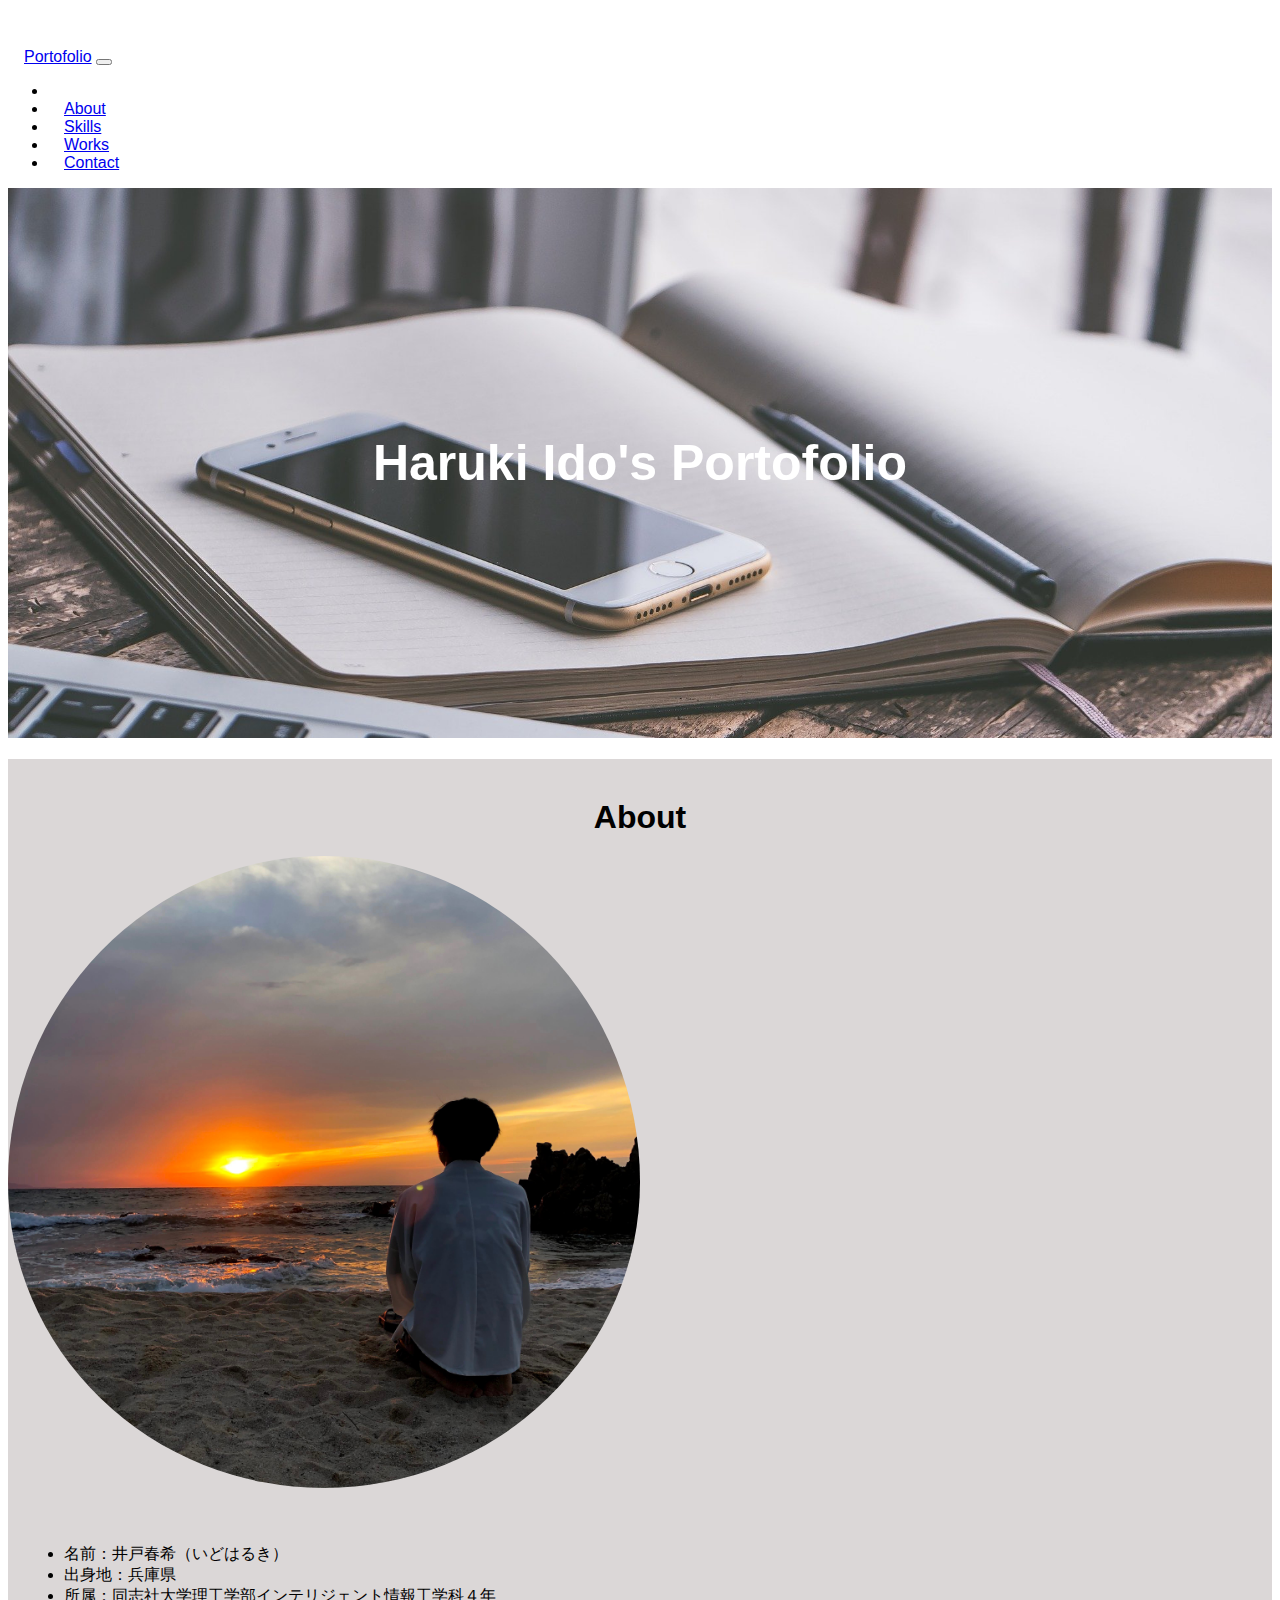
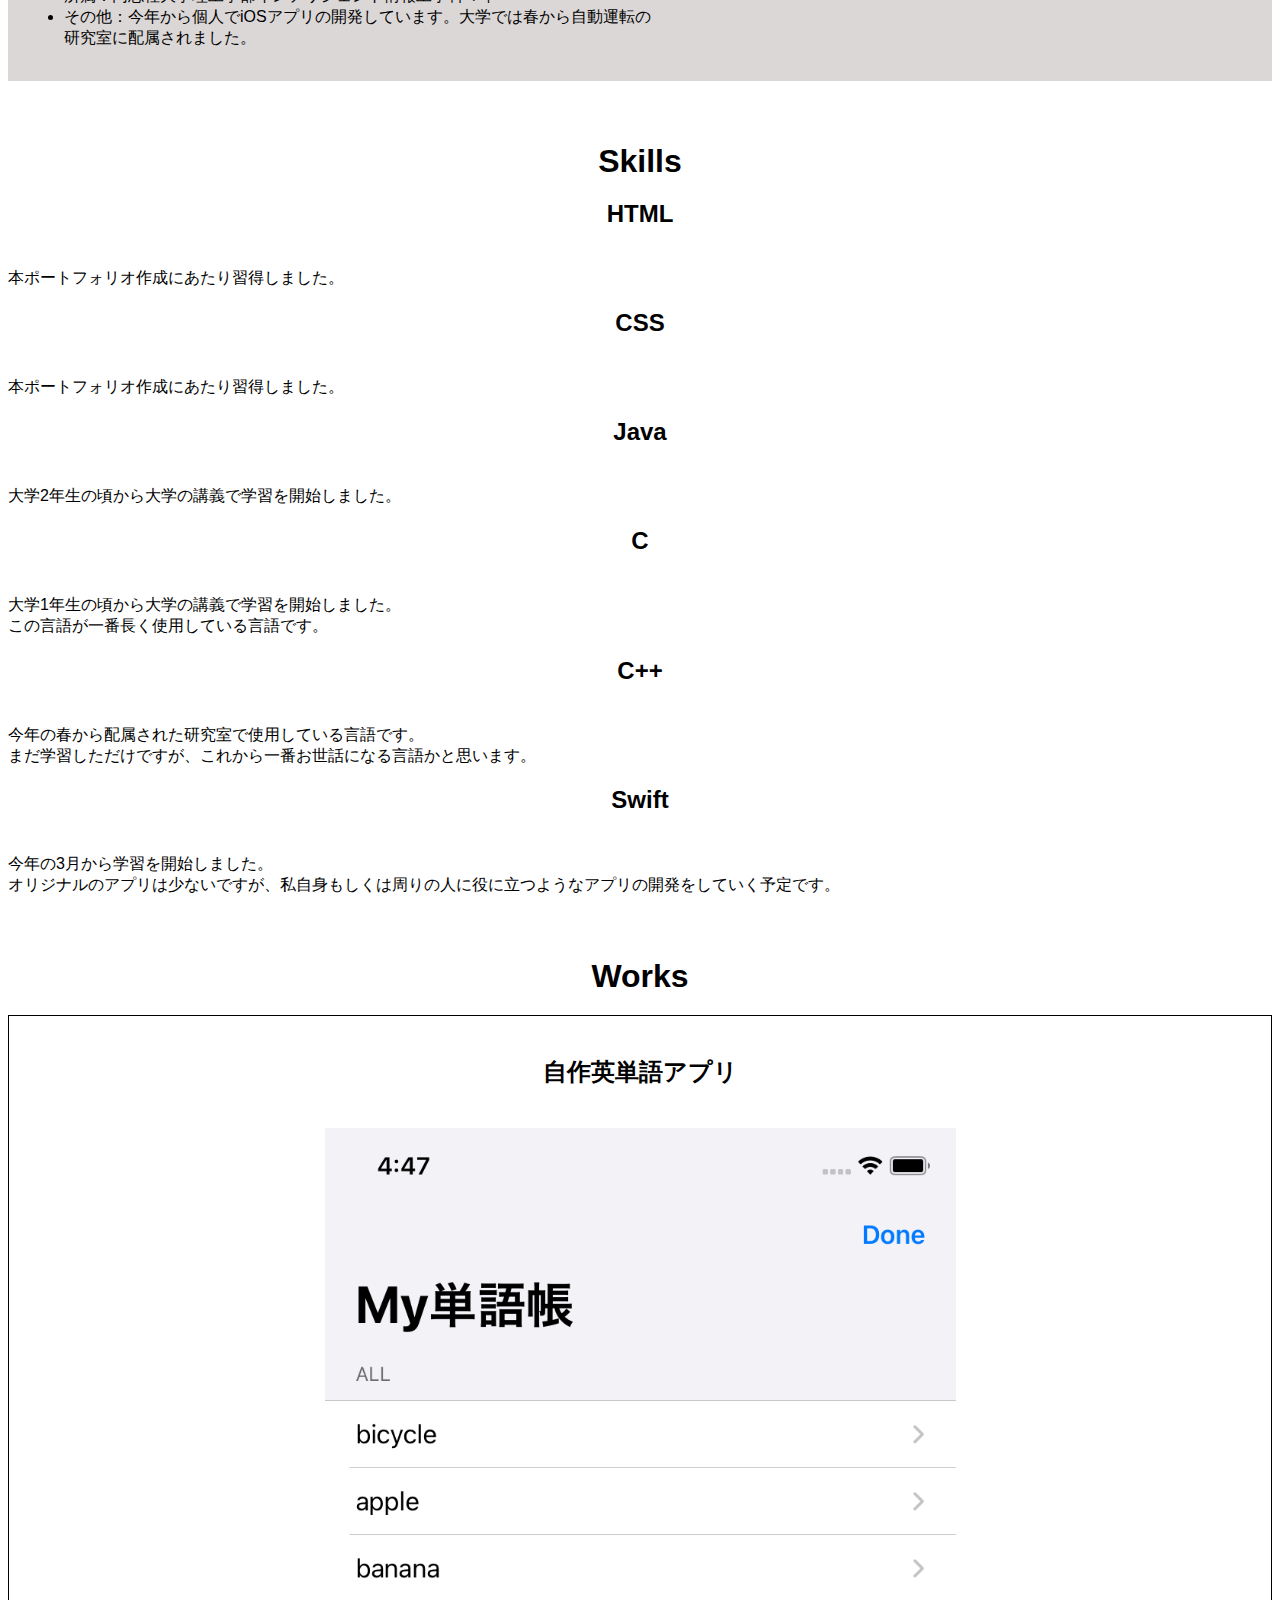
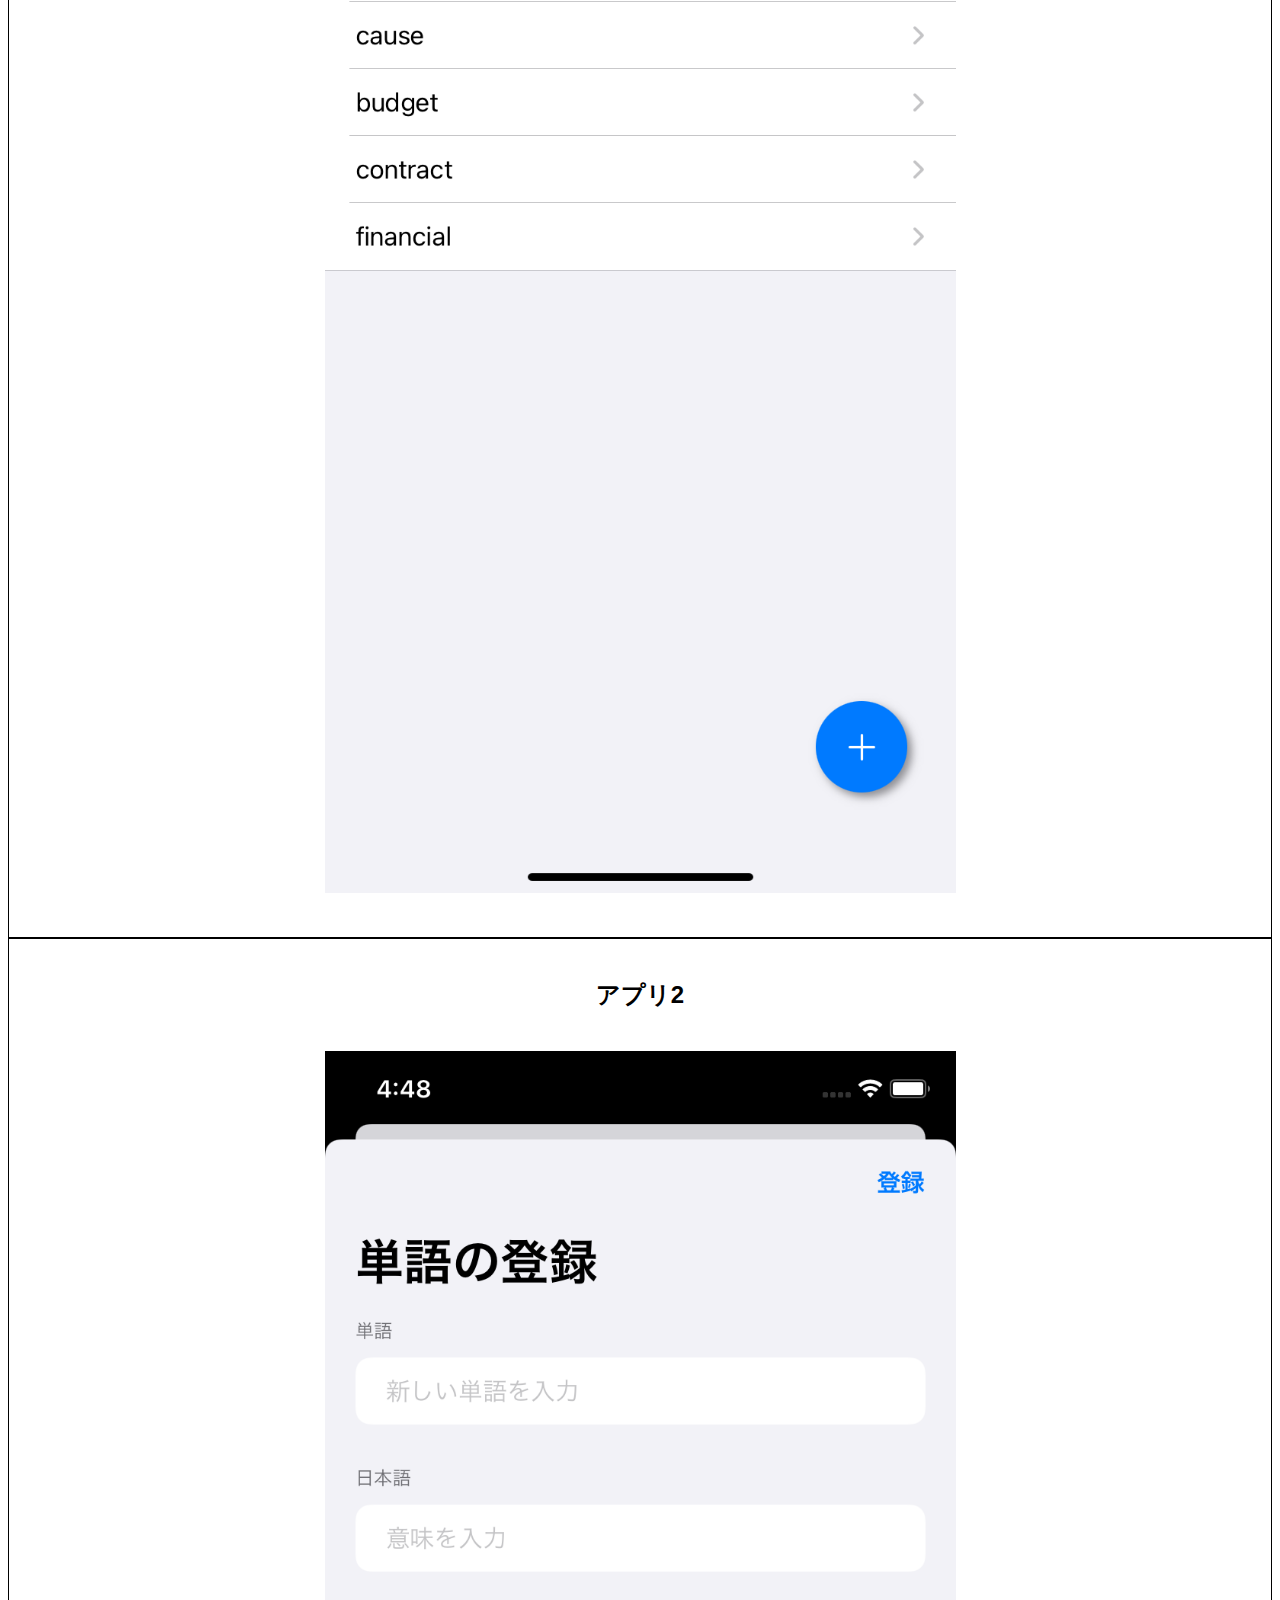
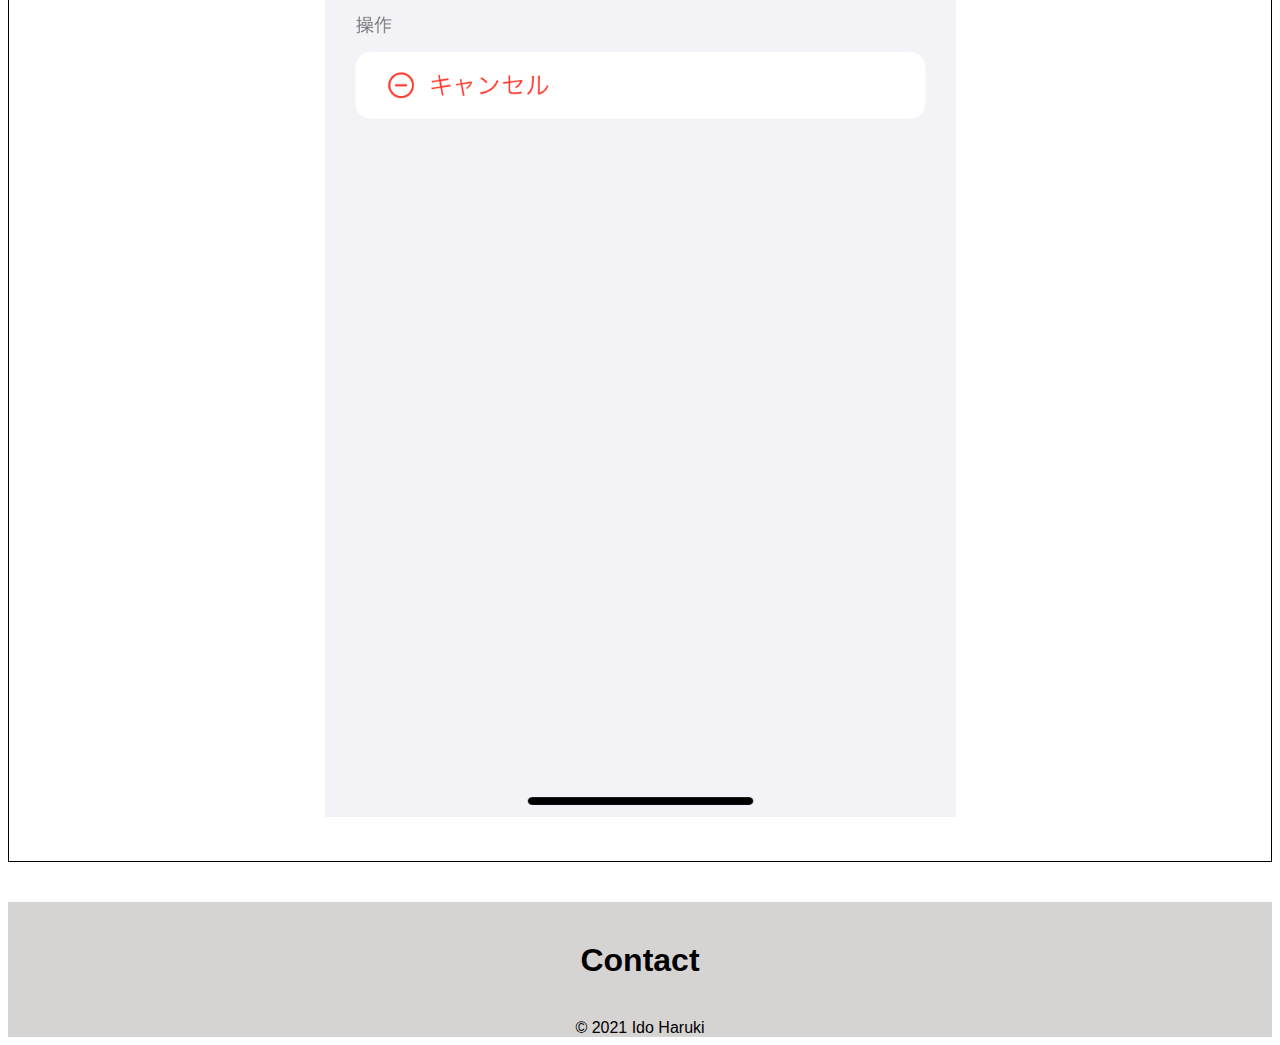
==== index.html @ c0e44749 "aタグの_blackの脆弱性を解消" ====
<!doctype html>
<html lang="ja">
  <head>
    <!-- Required meta tags -->
    <meta charset="utf-8">
    <meta name="viewport" content="width=device-width, initial-scale=1">

    <!-- Bootstrap CSS -->
    <link href="https://cdn.jsdelivr.net/npm/bootstrap@5.0.0-beta1/dist/css/bootstrap.min.css" rel="stylesheet" integrity="sha384-giJF6kkoqNQ00vy+HMDP7azOuL0xtbfIcaT9wjKHr8RbDVddVHyTfAAsrekwKmP1" crossorigin="anonymous">

    <!-- Font Awesome -->
    <link rel="stylesheet" href="https://cdnjs.cloudflare.com/ajax/libs/font-awesome/5.15.3/css/all.min.css" integrity="sha512-iBBXm8fW90+nuLcSKlbmrPcLa0OT92xO1BIsZ+ywDWZCvqsWgccV3gFoRBv0z+8dLJgyAHIhR35VZc2oM/gI1w==" crossorigin="anonymous" />

    <!-- DEVICON -->
    <link rel="stylesheet" href="https://cdn.jsdelivr.net/gh/devicons/devicon@v2.11.0/devicon.min.css">

    <!-- CSS -->
    <link rel="stylesheet" href="css/style.css">

    <title>Haruki Ido'portofolio</title>
  </head>
  <body>
    <header>
      <div class="header">
        <nav class="navbar navbar-expand-md navbar-dark bg-dark fixed-top">
          <div class="container-fluid">
            <a href="#" class="navbar-brand">Portofolio</a>
            <button class="navbar-toggler" type="button" data-bs-toggle="collapse" aria-controls="navbarNav" aria-expanded="false" aria-label="Toggle navigation" data-bs-target="#menu">
              <span class="navbar-toggler-icon" ></span>
            </button>
            <div id="menu" class="collapse navbar-collapse">
              <ul class="nav navbar-nav ms-auto">
                <li><a href="https://github.com/HarukiIdo" target="_blank" rel="noopener noreferrer" class="nav-link"><i class="fab fa-github"></i></a></li>
                <li class="nav-item"><a href="#about" class="nav-link">About</a></li>
                <li class="nav-item"><a href="#skills" class="nav-link">Skills</a></li>
                <li class="nav-item"><a href="#works" class="nav-link">Works</a></li>
                <li class="nav-item"><a href="#contact" class="nav-link">Contact</a></li>
              </ul>
            </div>
          </div>
        </nav>
      </div>

      <div class="layer img_header">
        <img src="" alt="">
        <h1>Haruki Ido's Portofolio</h1>
      </div>
    </header>

    <main>

      <!--About-->
      <section id="about">
        <h1 class="title">About</h1>
        <div class="container">
          <div class="about_area">
            <div class="about_area-img">
              <img src="img/profile.jpg" alt="">
            </div>
            <div class="about_area-description">
              <div class="about_area-description-text">
                <ul>
                  <li>名前：井戸春希（いどはるき）</li>
                  <li>出身地：兵庫県</li>
                  <li>所属：同志社大学理工学部インテリジェント情報工学科４年</li>
                  <li>その他：今年から個人でiOSアプリの開発しています。大学では春から自動運転の研究室に配属されました。</li>
              </div>
            </div>
          </div>
        </div>
      </section>

        <!--Skills-->
        <section id="skills">
          <div class="container">
            <h1 class="title">Skills</h1>
            <div class="row">
              <div class="col-md-4 col-xs-12">
                <h2>HTML</h2>
                <div class="skill-icon">
                  <i class="devicon-html5-plain"></i>
                </div>
                <p class="skill-text">
                  本ポートフォリオ作成にあたり習得しました。
                </p>
              </div>
              <div class="col-md-4 col-xs-12">
                <h2>CSS</h2>
                <div class="skill-icon">
                  <i class="devicon-css3-plain"></i>
                </div>
                <p class="skill-text">
                  本ポートフォリオ作成にあたり習得しました。
                </p>
              </div>
              <div class="col-md-4 col-xs-12">
                <h2>Java</h2>
                <div class="skill-icon">
                  <i class="devicon-java-plain"></i>
                </div>
                <p class="skill-text">
                  大学2年生の頃から大学の講義で学習を開始しました。
                </p>
              </div>
              <div class="col-md-4 col-xs-12">
                <h2>C</h2>
                <div class="skill-icon">
                  <i class="devicon-c-plain"></i>
                </div>
                <p class="skill-text">
                  大学1年生の頃から大学の講義で学習を開始しました。<br>
                  この言語が一番長く使用している言語です。
                </p>
              </div>
              <div class="col-md-4 col-xs-12">
                <h2>C++</h2>
                <div class="skill-icon">
                  <i class="devicon-cplusplus-plain"></i>
                </div>
                <p class="skill-text">
                  今年の春から配属された研究室で使用している言語です。<br>
                  まだ学習しただけですが、これから一番お世話になる言語かと思います。
                </p>
              </div>
              <div class="col-md-4 col-xs-12">
                <h2>Swift</h2>
                <div class="skill-icon">
                  <i class="devicon-swift-plain"></i>
                </div>
                <p class="skill-text">
                  今年の3月から学習を開始しました。<br>
                  オリジナルのアプリは少ないですが、私自身もしくは周りの人に役に立つようなアプリの開発をしていく予定です。
                </p>
              </div>
            </div>
          </div>
          </section>

        <!--Works-->
        <section id="works">
          <h1 class="title">Works</h1>
          <div class="container">
            <div class="row">
              <div class="col-md-6 col-sx-12">
                <div class="work-area">
                  <h2>自作英単語アプリ</h2>
                  <div class="img_work">
                    <a href="work1.html"><img src="img/englishapp/toppage.png" alt=""></a>
                  </div>
                </div>
              </div>
              <div class="col-md-6 col-sx-12">
                <div class="work-area">
                  <h2>アプリ2</h2>
                  <div class="img_work">
                    <a href="work2.html"><img src="img/englishapp/addview.png" alt=""></a>
                  </div>            
                </div>
              </div>
            </div>
          </div>
        </section>

        <!--Contact-->
        <section id="contact">
          <h1 class="title">Contact</h1>
          <div class="contact-icon">
            <a href="https://twitter.com/haruriku17" target="_blank" rel="noopener noreferrer"><i class="fab fa-twitter"></i></a>
            <a href="https://github.com/HarukiIdo" target="_blank" rel="noopener noreferrer"><i class="fab fa-github"></i></a>
            <a href="mailto:rikuchan258@gmail.com"><i class="far fa-envelope"></i></a>
          </div>
        </section>
    </main>
    <footer>
      &copy; 2021 Ido Haruki 
    </footer>

    <!-- Option 1: Bootstrap Bundle with Popper -->
    <script src="https://cdn.jsdelivr.net/npm/bootstrap@5.0.0-beta1/dist/js/bootstrap.bundle.min.js" integrity="sha384-ygbV9kiqUc6oa4msXn9868pTtWMgiQaeYH7/t7LECLbyPA2x65Kgf80OJFdroafW" crossorigin="anonymous"></script>
  </body>
</html>
---- css/style.css ----
/*共通*/
body{
  font-family: 'Lato', sans-serif;
  padding-top: 40px;
}

.title{
  text-align: center;
  flex-wrap: wrap;
  margin-bottom: 20px;
  padding-top: 40px;
}

/*header*/
header  a{
  margin-left: 16px;
  text-align: center;
}
.layer{
  display: flex;
  justify-content: center;
  align-items: center;
  margin: 0 auto;
}
.img_header{
  background: url(../img/header.jpg);
  background-size: cover;
  max-width: 100%;
  height: 550px;
}
.img_header h1{
  margin: auto 0;
  text-align: center;
  color: white;
  font-size: 50px;
}

/*main*/
/*about*/
#about{
  background: rgb(219, 215, 215);
}
.about_area{
  display: flex;
  flex-wrap: wrap;
  align-items: center;
}
.about_area-img{
  width: 50%;
}
.about_area-img > img{
  max-width: 100%;
  border-radius: 50%;
  padding-bottom: 20px;
}
.about_area-description{
  width: 50%;
  padding: 16px;
}

@media screen and (max-width: 768px) {

  ul{
    width: 100%;
  }
  
  .about_area-img{
    width: 100%;
  }
  
  .about_area-description{
    width: 100%;
    text-align: center;
  }
}

/*skills*/
#skills h2{
  text-align: center;
  margin-bottom: 40px;
}
.skill-icon{
  text-align: center;
  font-size: 50px;
  margin-bottom: 40px;
  color: #535252;
}

/*works*/
#works h2{
  text-align: center;
  padding: 20px 0;
}

.work-area{
  border: solid 1px black;
}

.img_work{
  text-align: center;
}

.img_work img{
  width: 50%;
  padding-bottom: 40px;
}

/*contact*/
#contact{
  background: #d6d3d3;
  margin-top: 40px;
}
.contact-icon{
  text-align: center;
  font-size: 40px;
  padding-bottom: 20px;
}

/*footer*/
footer{
  text-align: center;
  background: #d6d3d3;
}
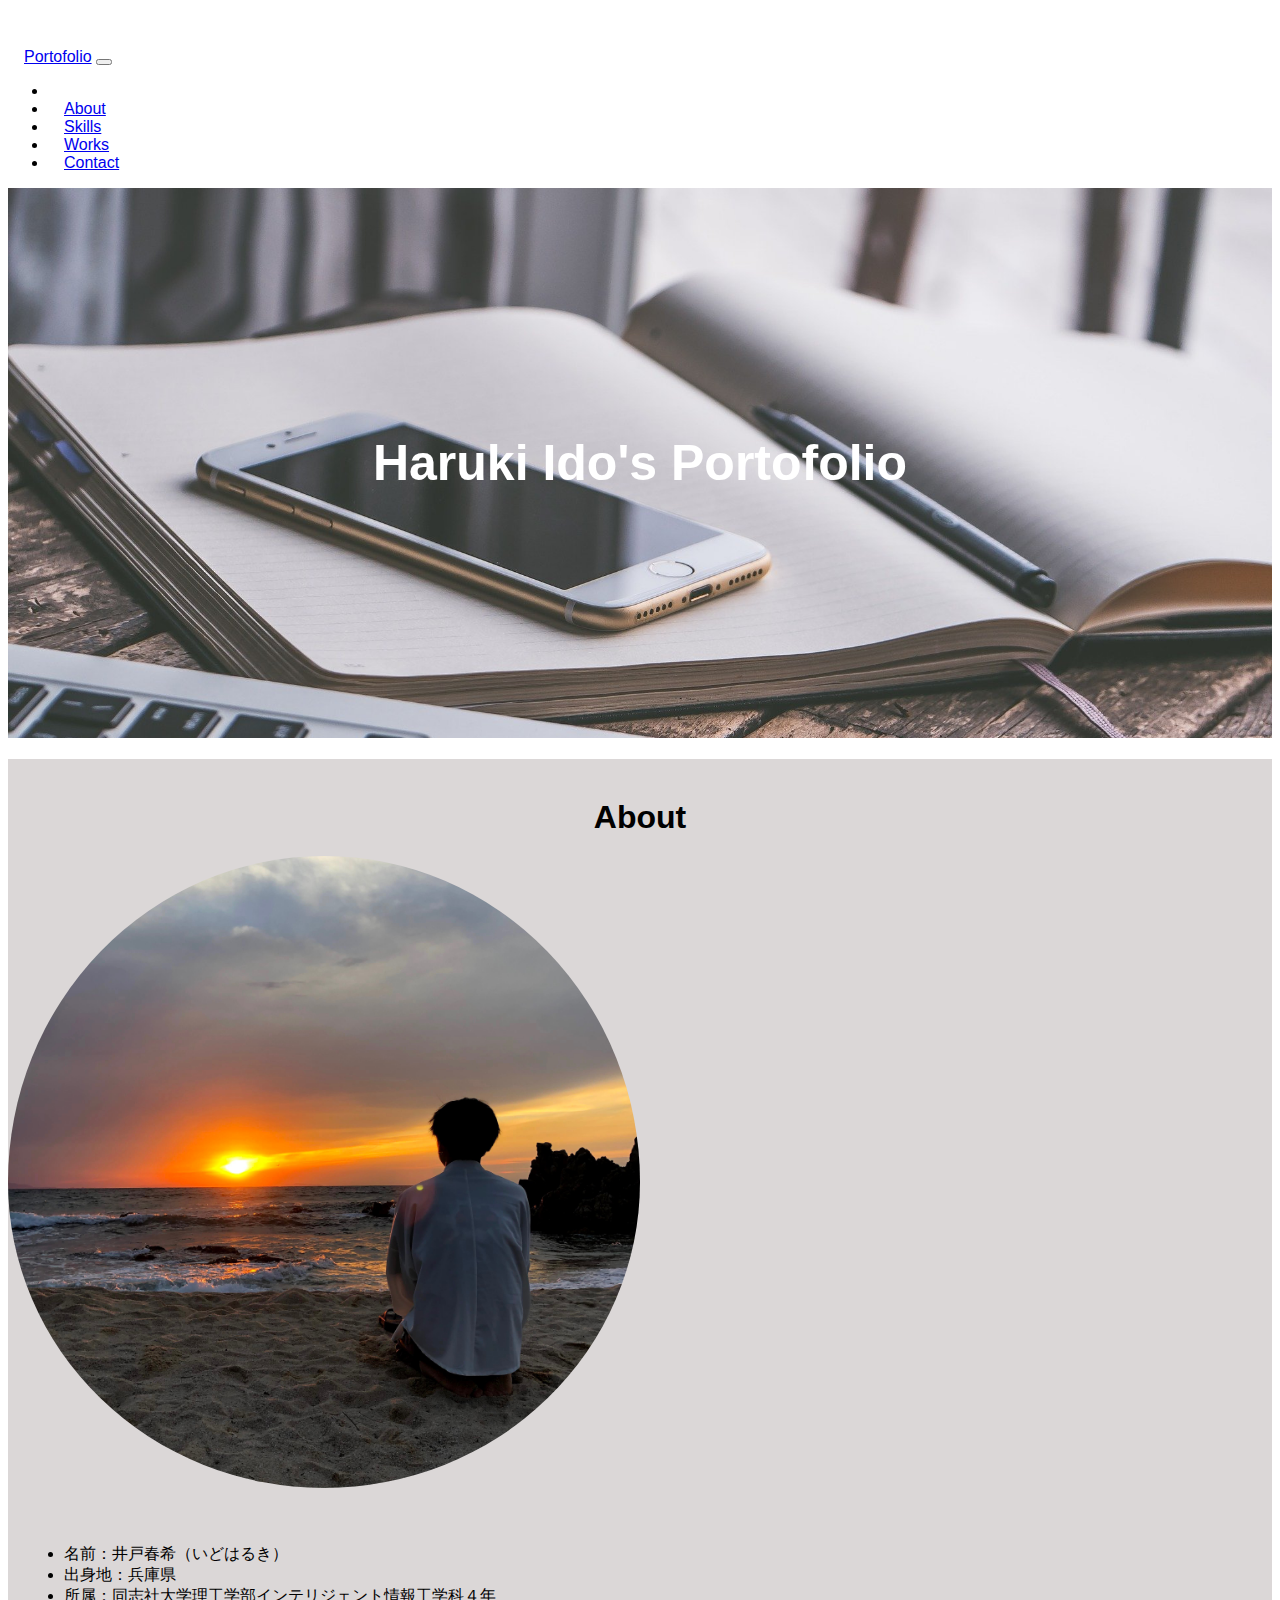
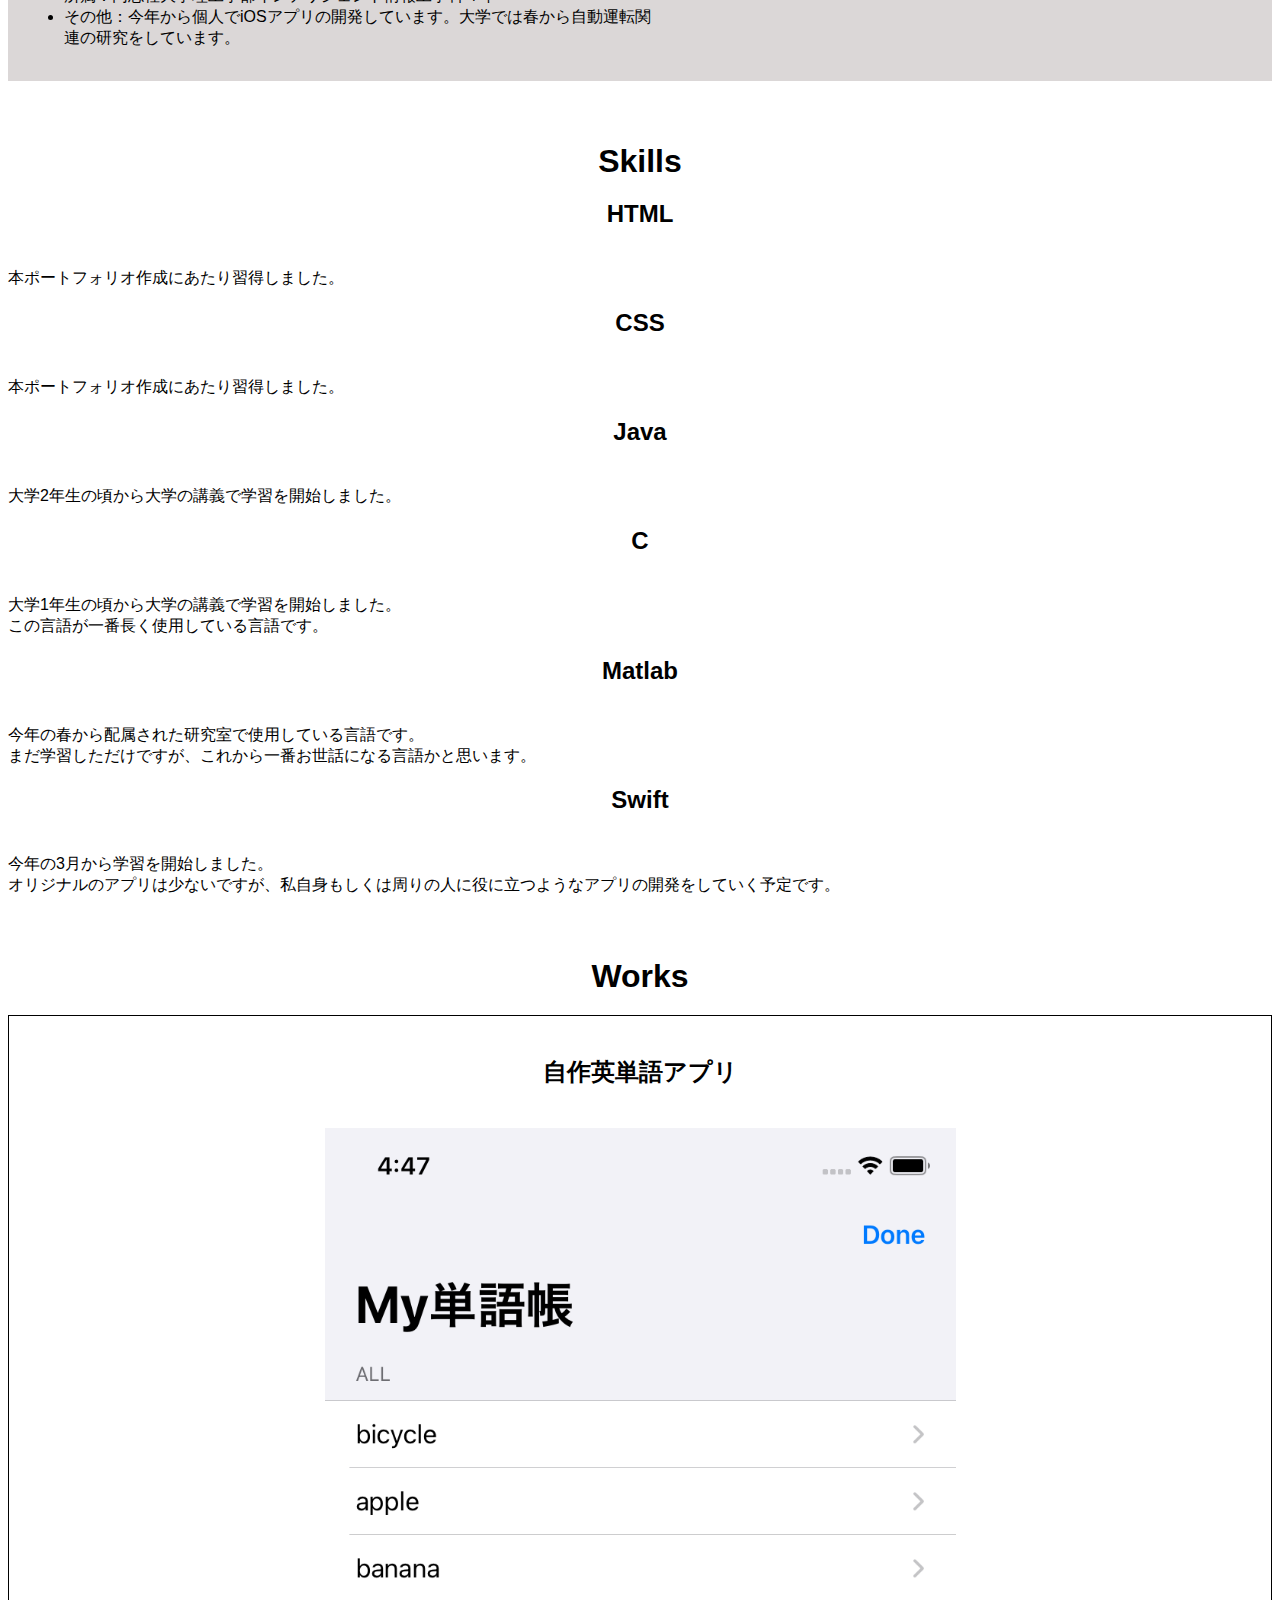
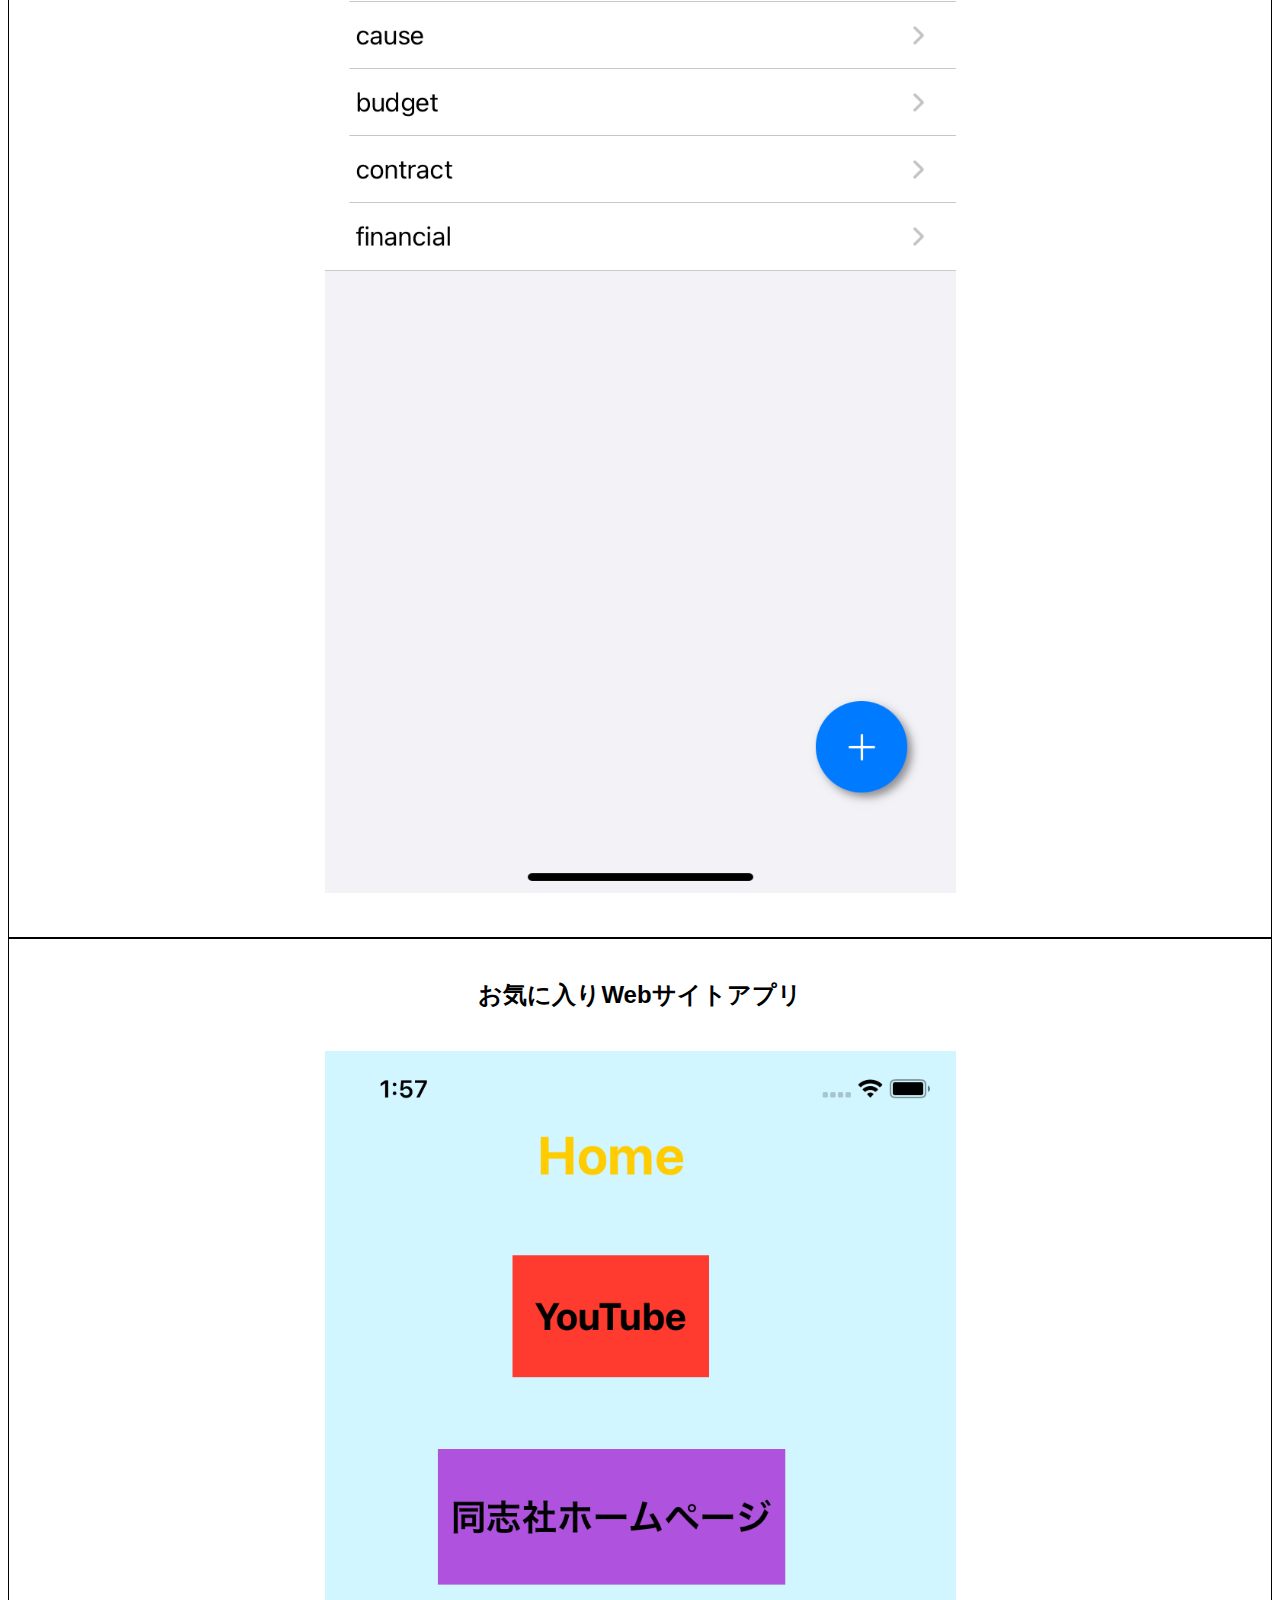
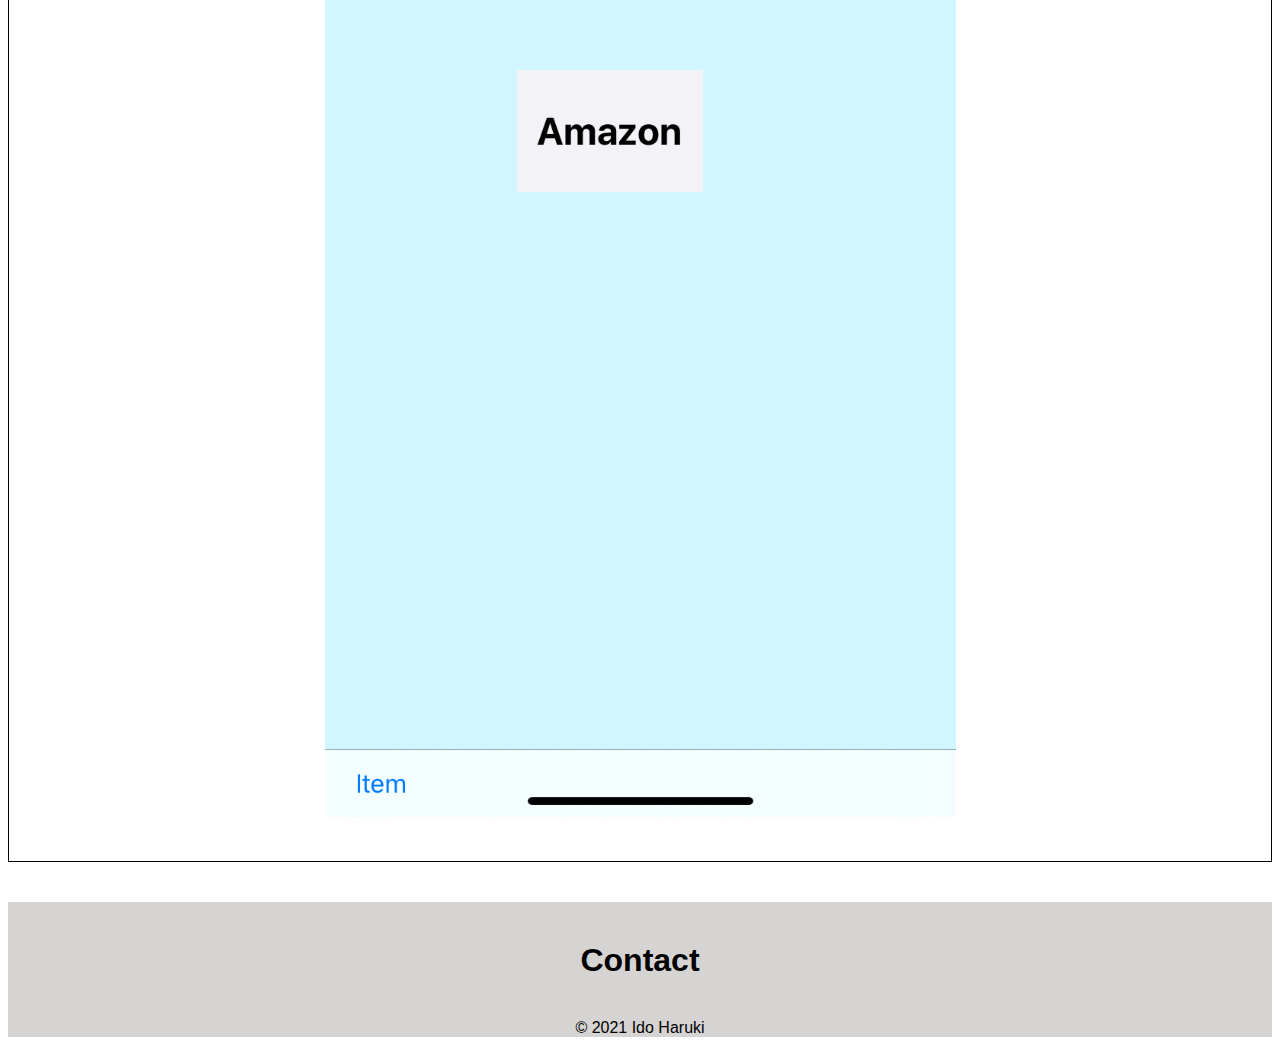
==== commit d564178b: "2つ目のポートフォリオの紹介" ====
--- a/index.html
+++ b/index.html
@@ -63,7 +63,7 @@
                   <li>名前：井戸春希（いどはるき）</li>
                   <li>出身地：兵庫県</li>
                   <li>所属：同志社大学理工学部インテリジェント情報工学科４年</li>
-                  <li>その他：今年から個人でiOSアプリの開発しています。大学では春から自動運転の研究室に配属されました。</li>
+                  <li>その他：今年から個人でiOSアプリの開発しています。大学では春から自動運転関連の研究をしています。</li>
               </div>
             </div>
           </div>
@@ -113,9 +113,9 @@
                 </p>
               </div>
               <div class="col-md-4 col-xs-12">
-                <h2>C++</h2>
+                <h2>Matlab</h2>
                 <div class="skill-icon">
-                  <i class="devicon-cplusplus-plain"></i>
+                  <i class="devicon-matlab-plain"></i>
                 </div>
                 <p class="skill-text">
                   今年の春から配属された研究室で使用している言語です。<br>
@@ -151,9 +151,9 @@
               </div>
               <div class="col-md-6 col-sx-12">
                 <div class="work-area">
-                  <h2>アプリ2</h2>
+                  <h2>お気に入りWebサイトアプリ</h2>
                   <div class="img_work">
-                    <a href="work2.html"><img src="img/englishapp/addview.png" alt=""></a>
+                    <a href="work2.html"><img src="img/webapp/home.png" alt=""></a>
                   </div>            
                 </div>
               </div>
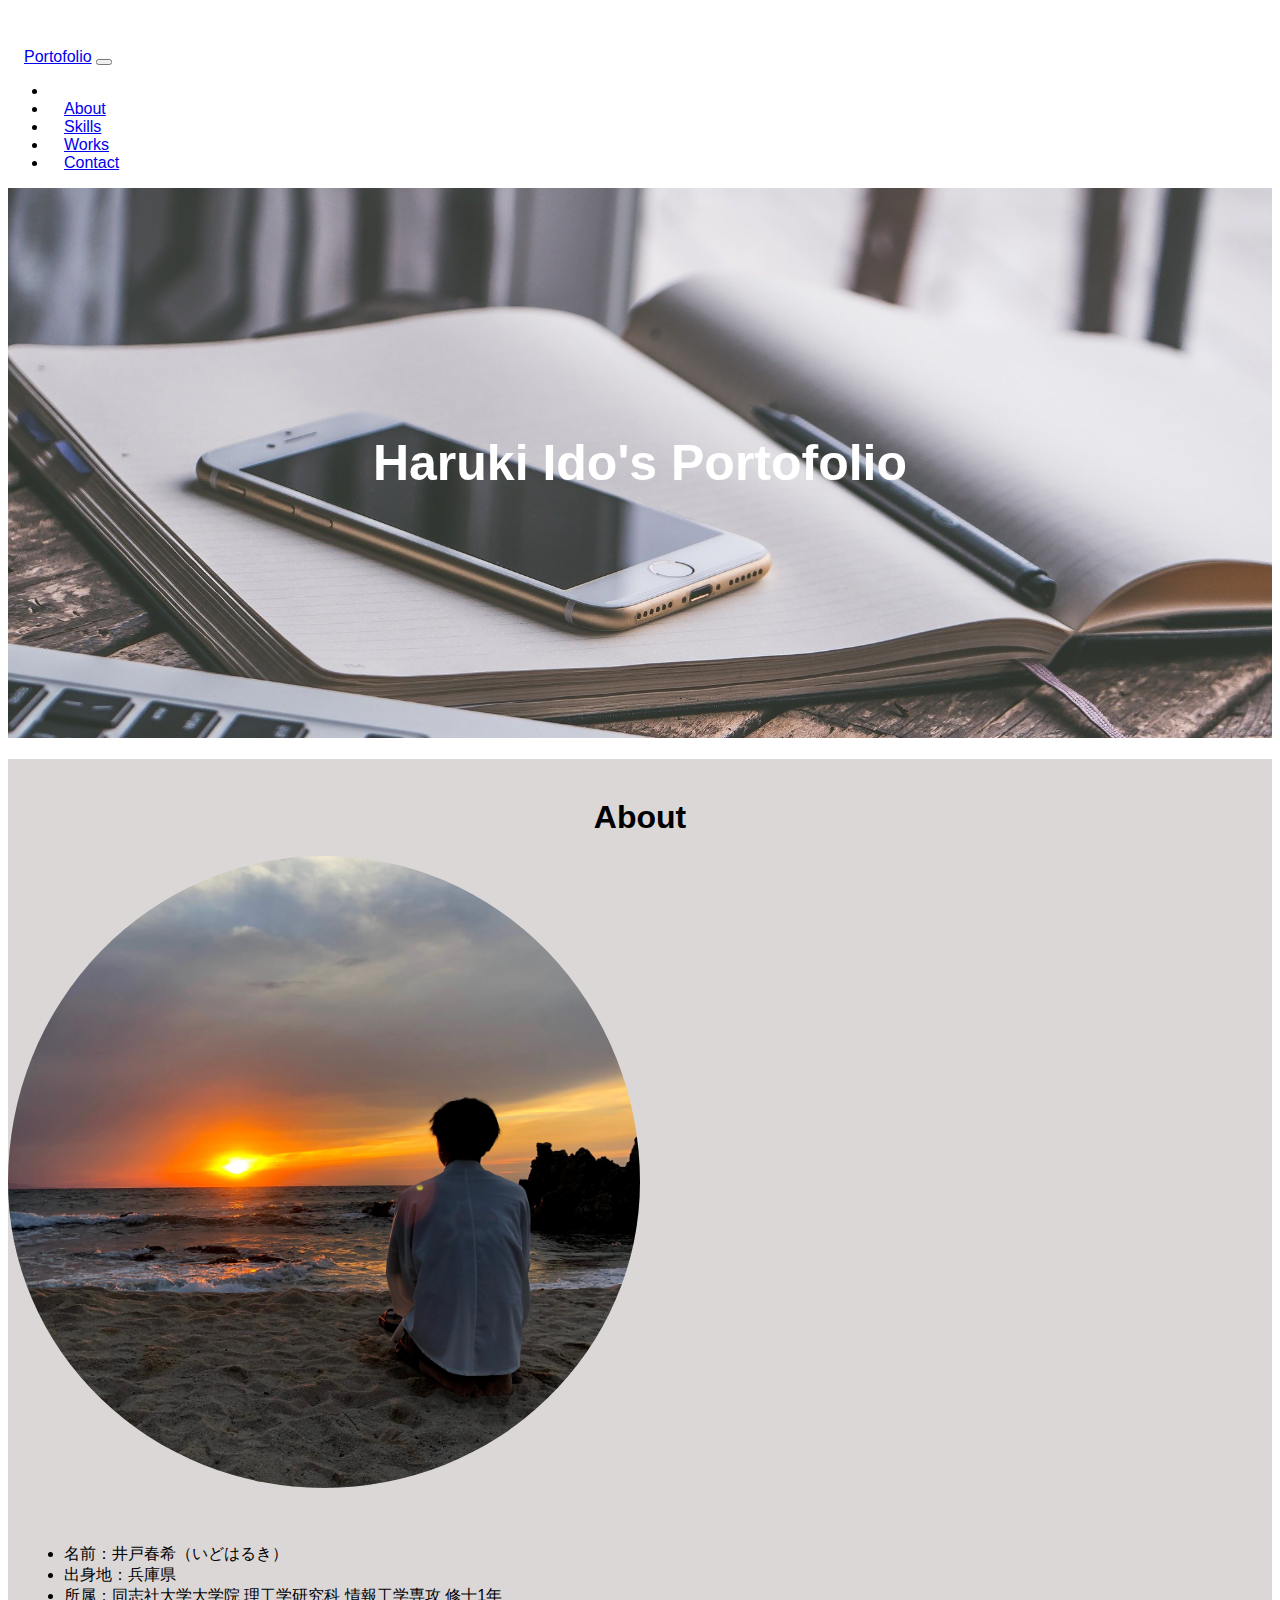
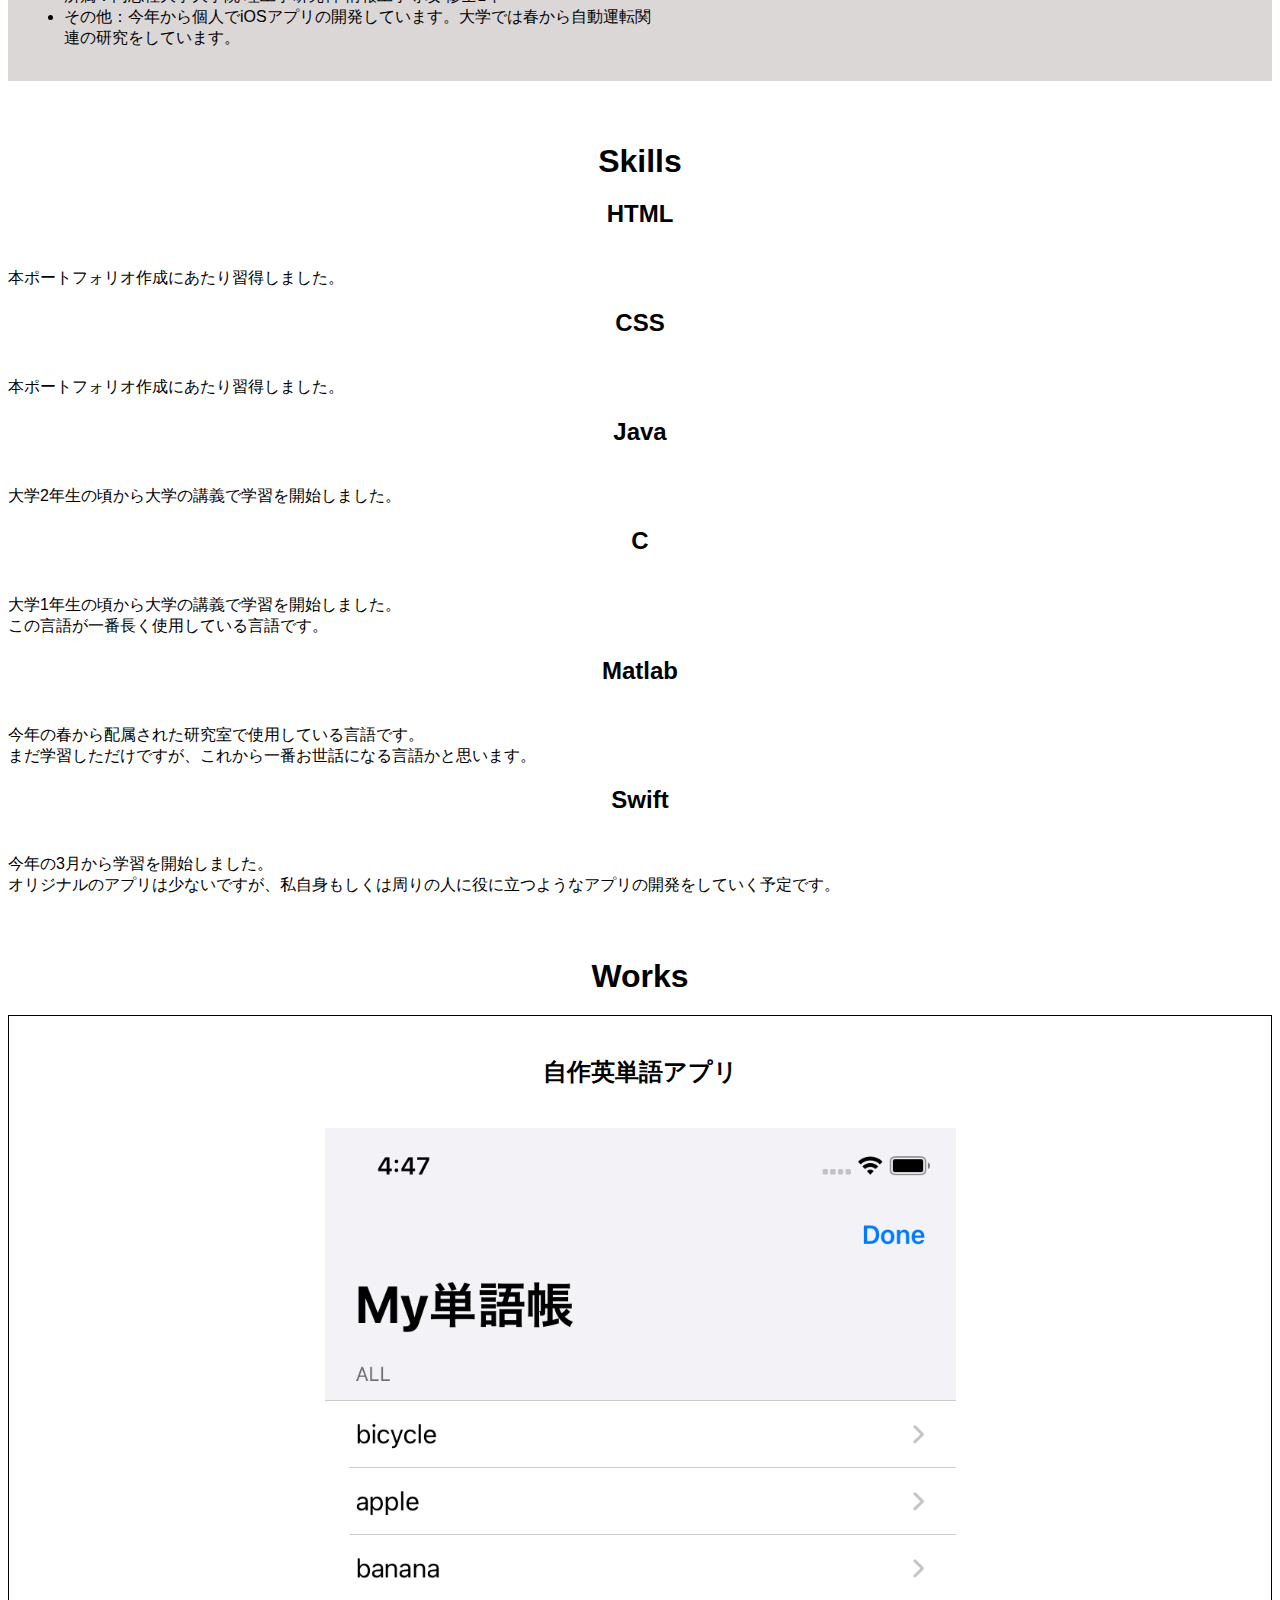
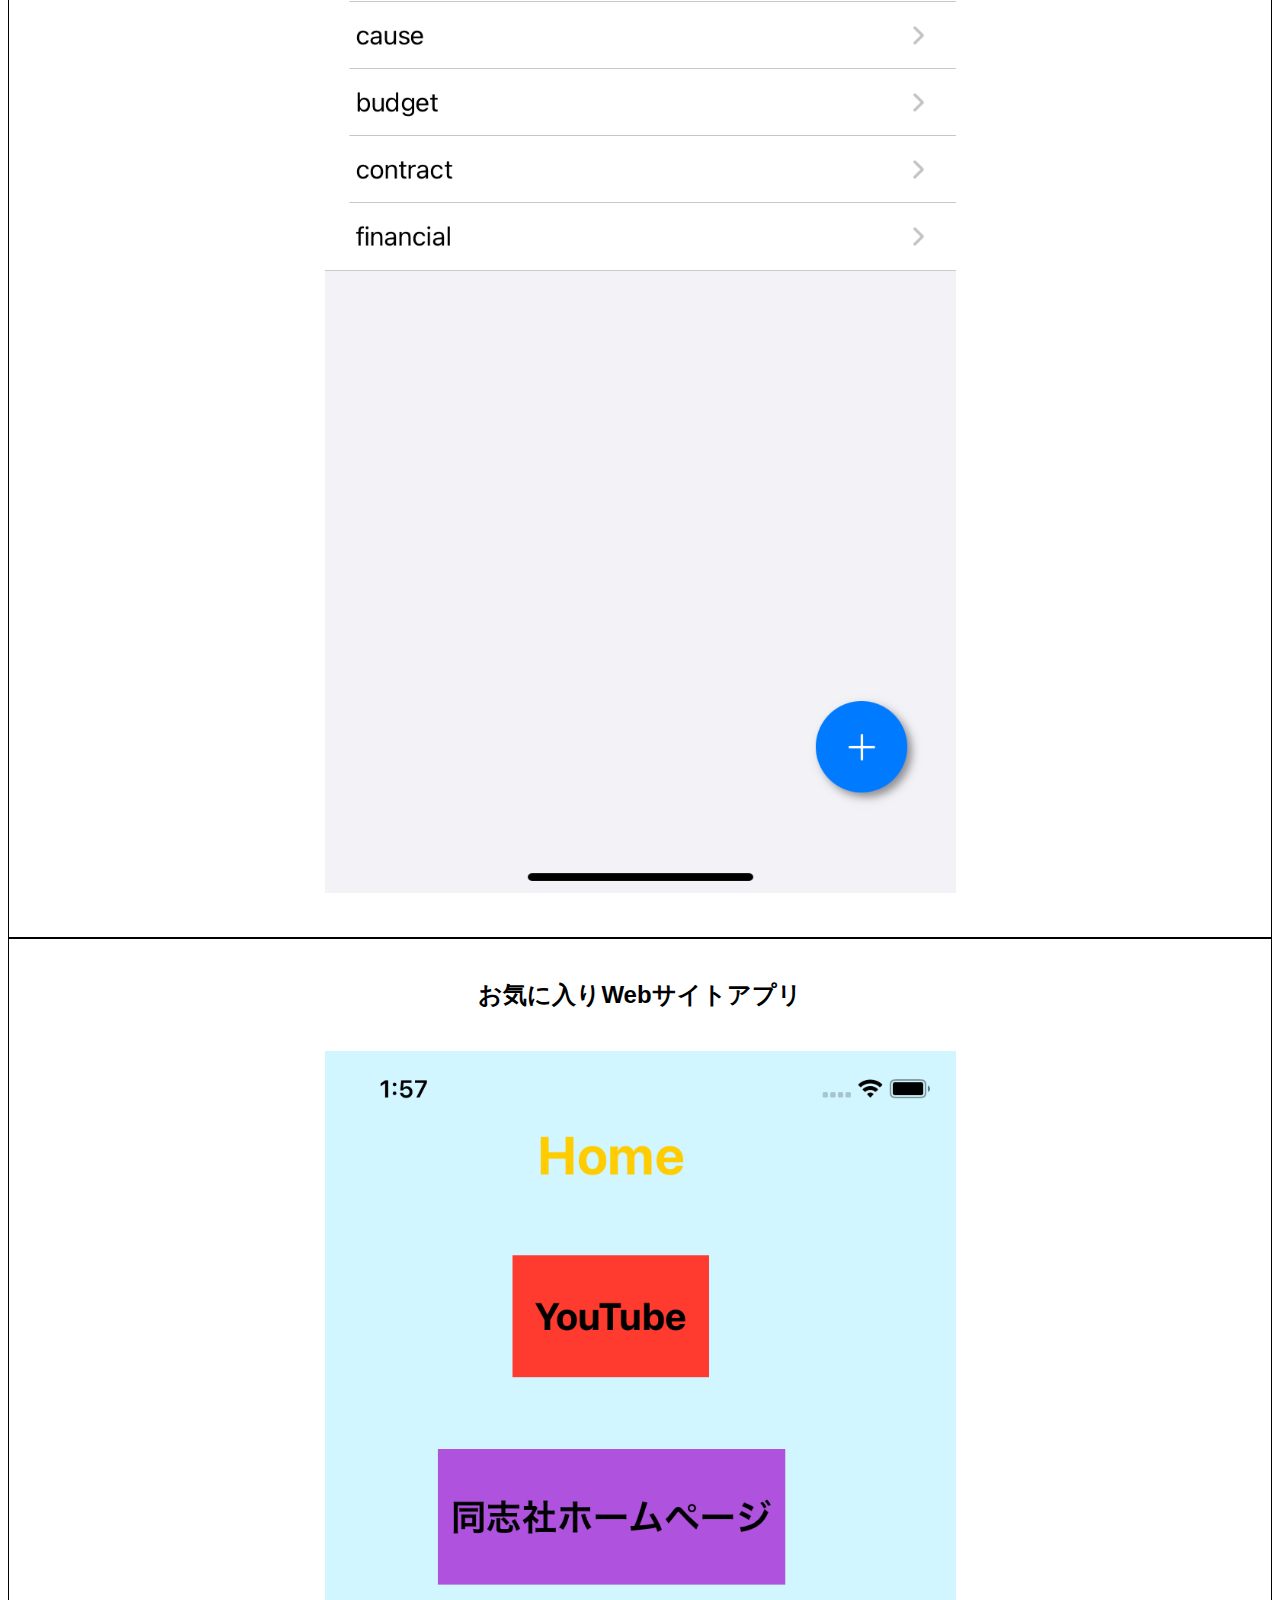
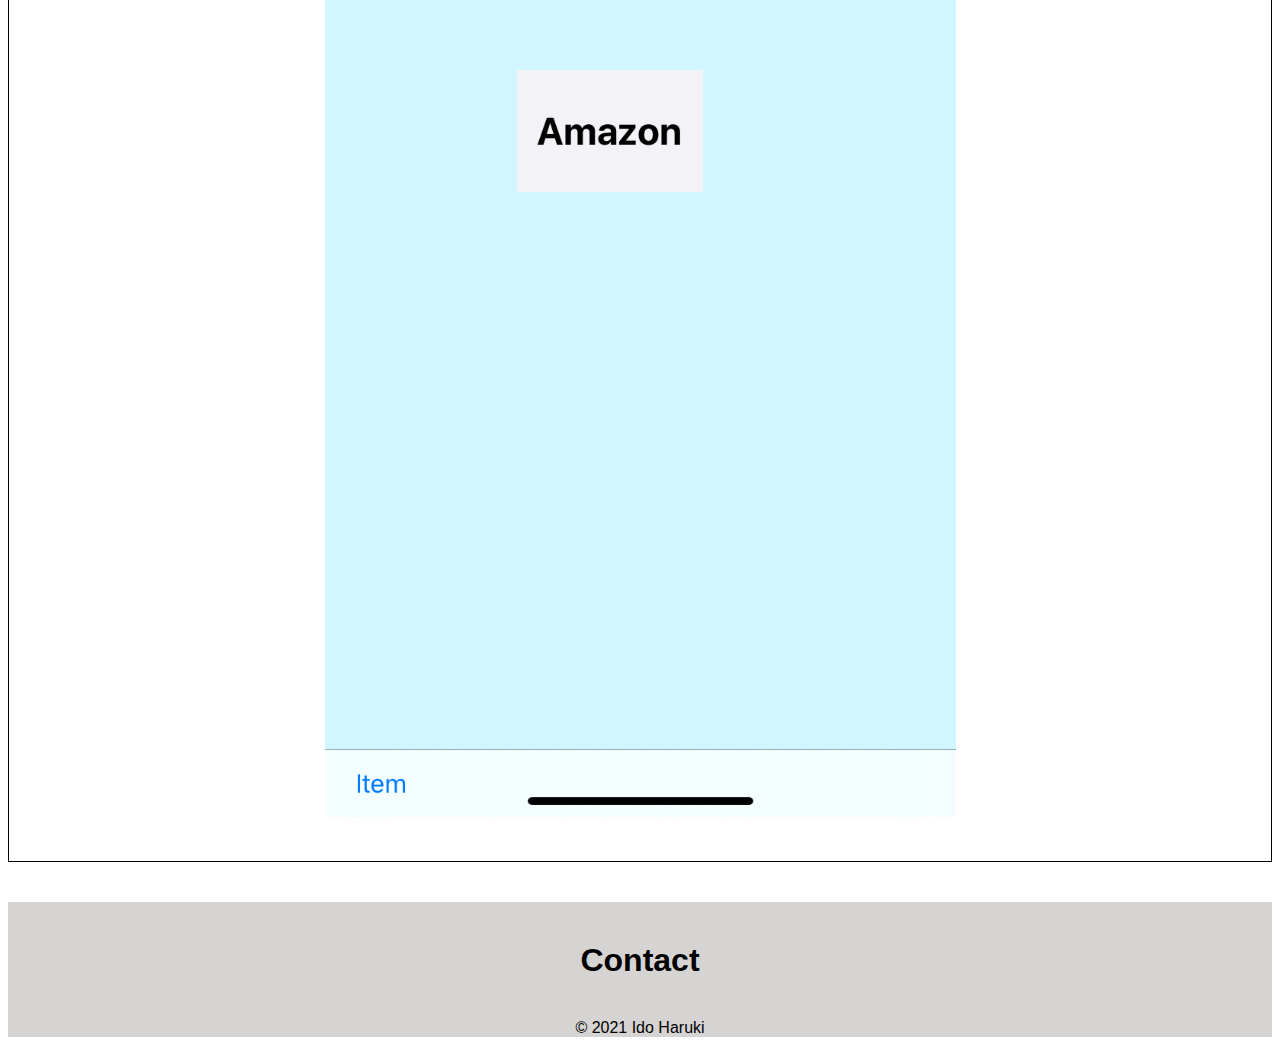
==== commit e30374ae: "upate profile" ====
--- a/index.html
+++ b/index.html
@@ -62,7 +62,7 @@
                 <ul>
                   <li>名前：井戸春希（いどはるき）</li>
                   <li>出身地：兵庫県</li>
-                  <li>所属：同志社大学理工学部インテリジェント情報工学科４年</li>
+                  <li>所属：同志社大学大学院 理工学研究科 情報工学専攻 修士1年</li>
                   <li>その他：今年から個人でiOSアプリの開発しています。大学では春から自動運転関連の研究をしています。</li>
               </div>
             </div>
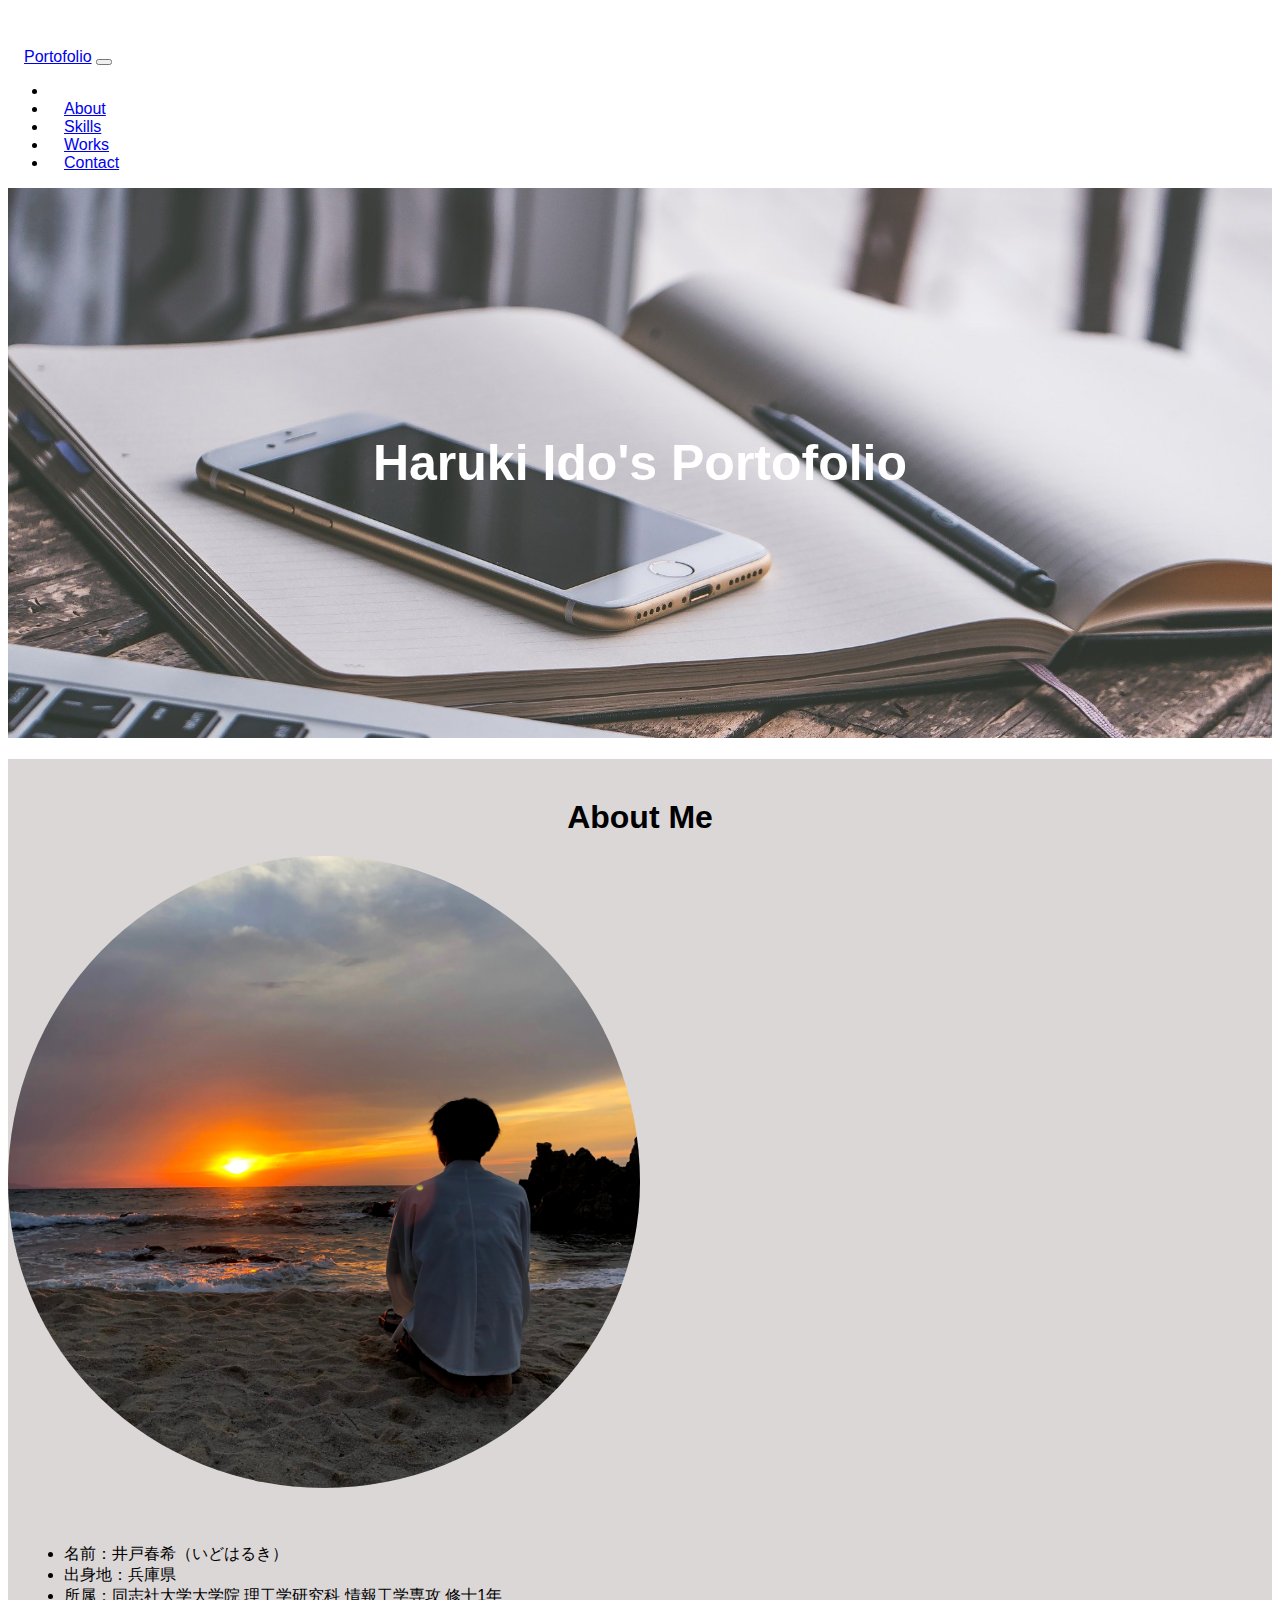
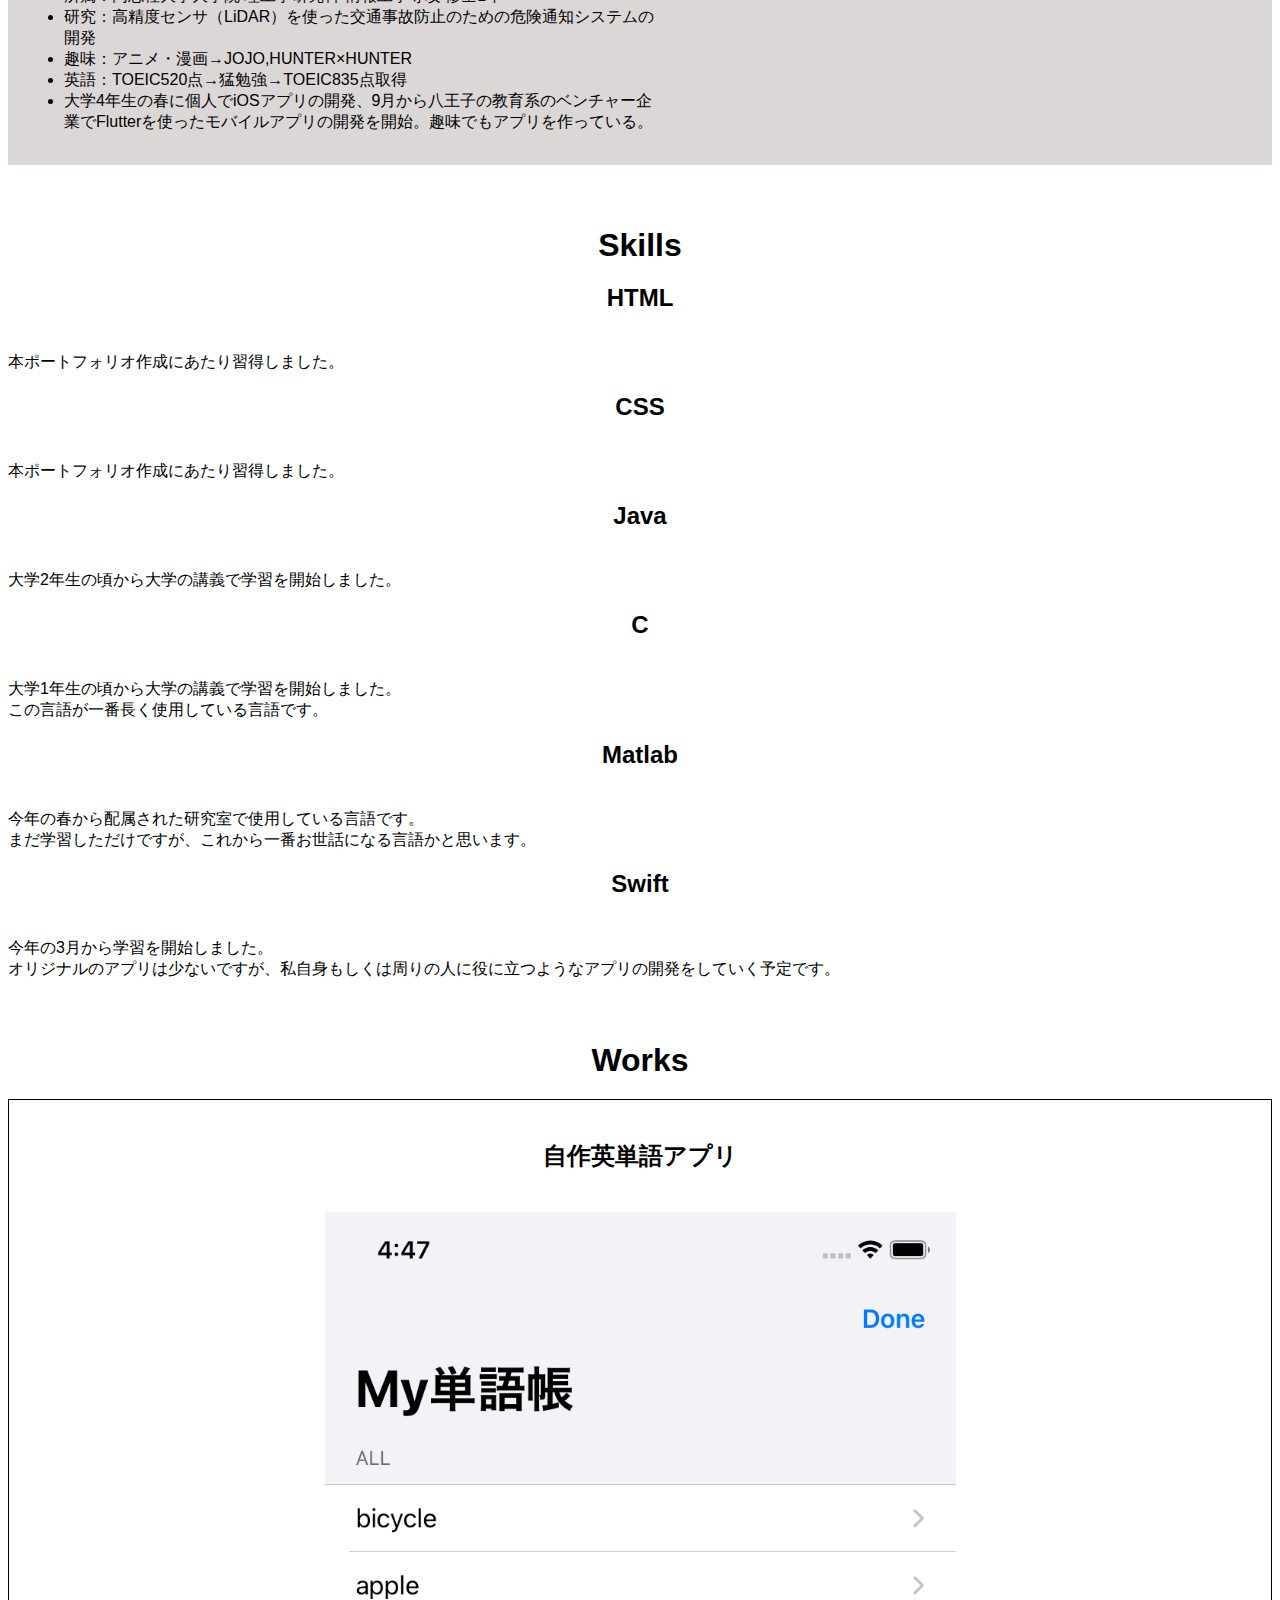
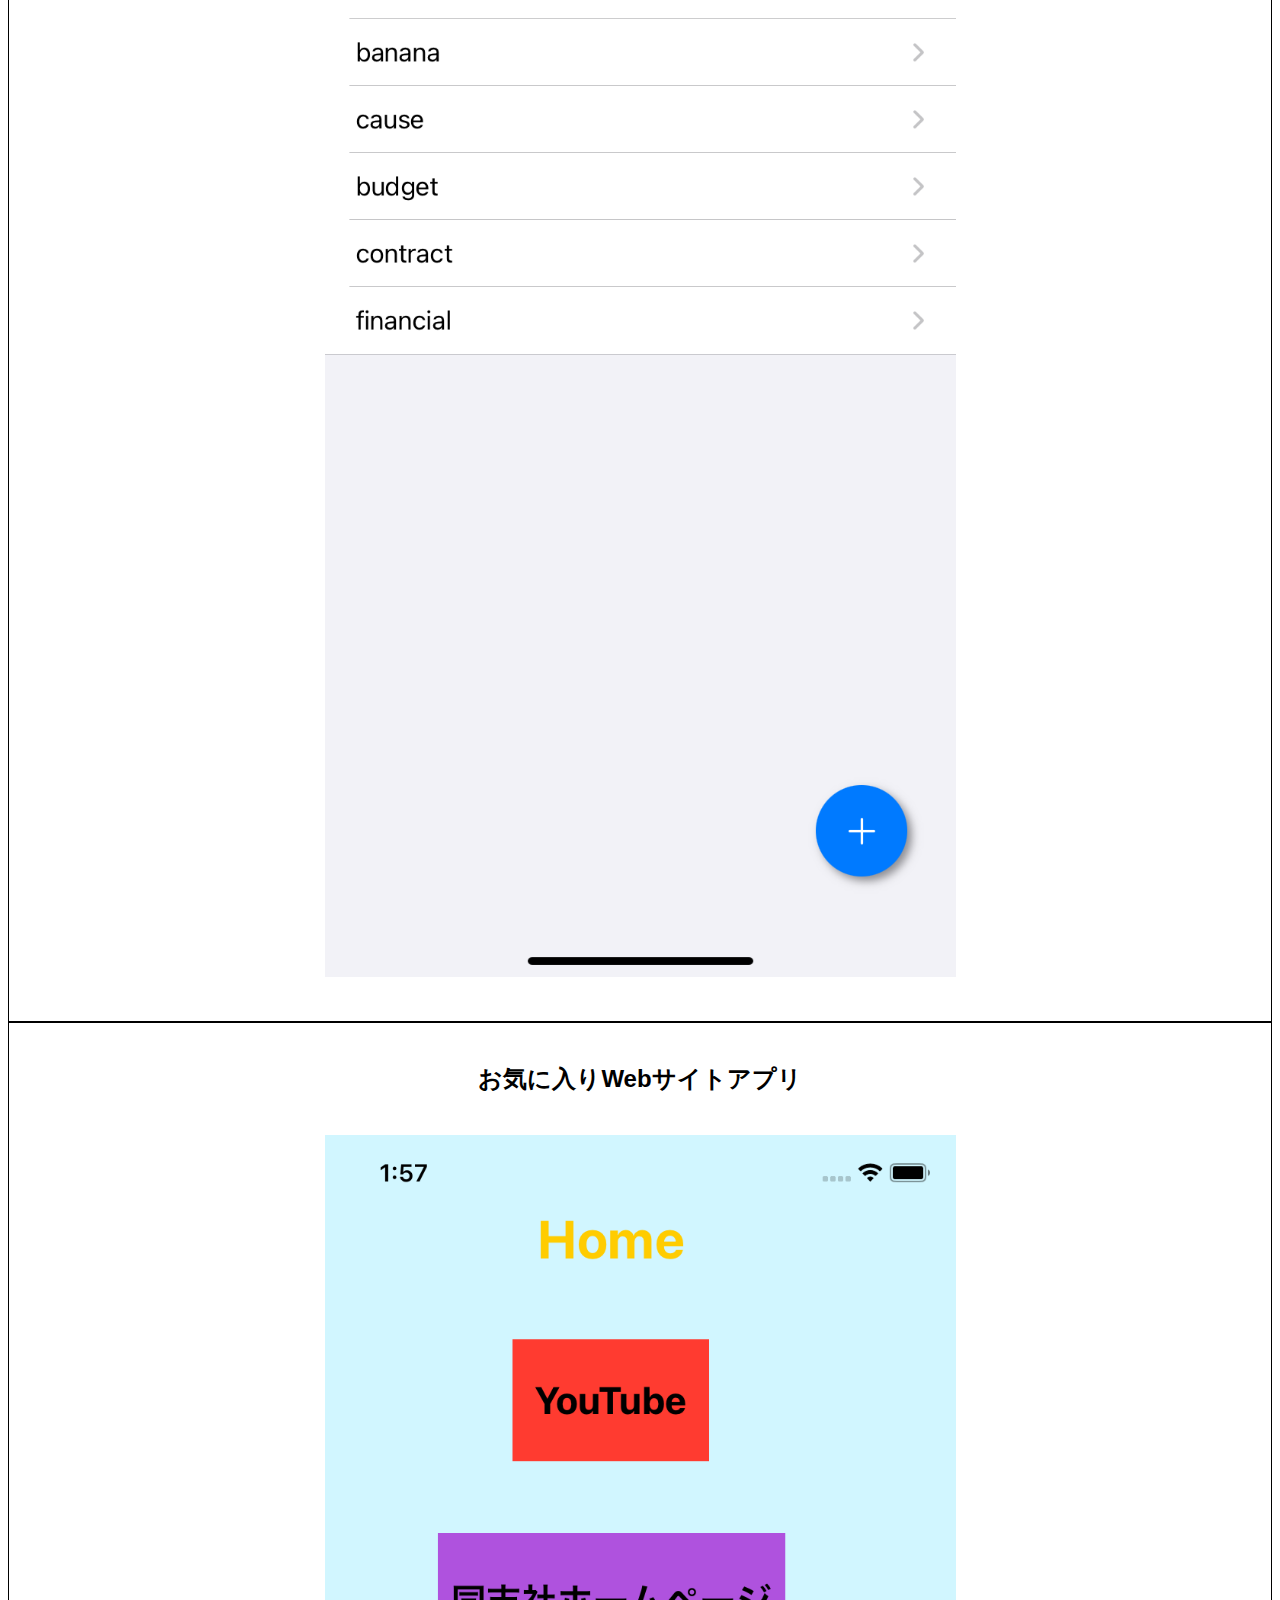
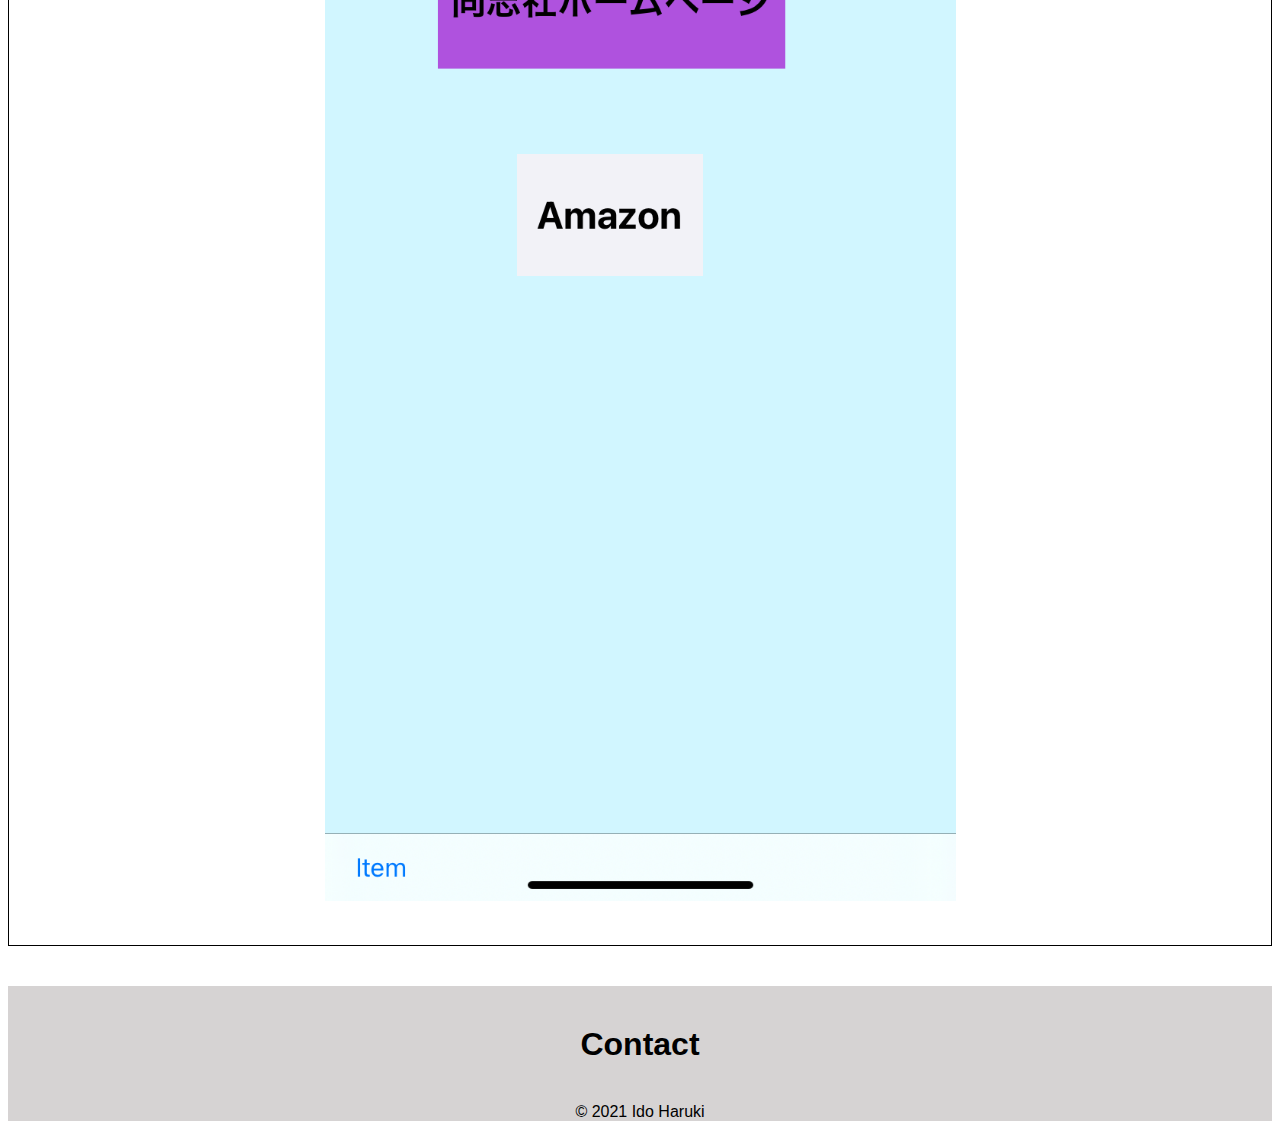
==== commit 0273eb89: "update about me" ====
--- a/index.html
+++ b/index.html
@@ -1,181 +1,196 @@
 <!doctype html>
 <html lang="ja">
-  <head>
-    <!-- Required meta tags -->
-    <meta charset="utf-8">
-    <meta name="viewport" content="width=device-width, initial-scale=1">
 
-    <!-- Bootstrap CSS -->
-    <link href="https://cdn.jsdelivr.net/npm/bootstrap@5.0.0-beta1/dist/css/bootstrap.min.css" rel="stylesheet" integrity="sha384-giJF6kkoqNQ00vy+HMDP7azOuL0xtbfIcaT9wjKHr8RbDVddVHyTfAAsrekwKmP1" crossorigin="anonymous">
+<head>
+  <!-- Required meta tags -->
+  <meta charset="utf-8">
+  <meta name="viewport" content="width=device-width, initial-scale=1">
 
-    <!-- Font Awesome -->
-    <link rel="stylesheet" href="https://cdnjs.cloudflare.com/ajax/libs/font-awesome/5.15.3/css/all.min.css" integrity="sha512-iBBXm8fW90+nuLcSKlbmrPcLa0OT92xO1BIsZ+ywDWZCvqsWgccV3gFoRBv0z+8dLJgyAHIhR35VZc2oM/gI1w==" crossorigin="anonymous" />
+  <!-- Bootstrap CSS -->
+  <link href="https://cdn.jsdelivr.net/npm/bootstrap@5.0.0-beta1/dist/css/bootstrap.min.css" rel="stylesheet"
+    integrity="sha384-giJF6kkoqNQ00vy+HMDP7azOuL0xtbfIcaT9wjKHr8RbDVddVHyTfAAsrekwKmP1" crossorigin="anonymous">
 
-    <!-- DEVICON -->
-    <link rel="stylesheet" href="https://cdn.jsdelivr.net/gh/devicons/devicon@v2.11.0/devicon.min.css">
+  <!-- Font Awesome -->
+  <link rel="stylesheet" href="https://cdnjs.cloudflare.com/ajax/libs/font-awesome/5.15.3/css/all.min.css"
+    integrity="sha512-iBBXm8fW90+nuLcSKlbmrPcLa0OT92xO1BIsZ+ywDWZCvqsWgccV3gFoRBv0z+8dLJgyAHIhR35VZc2oM/gI1w=="
+    crossorigin="anonymous" />
 
-    <!-- CSS -->
-    <link rel="stylesheet" href="css/style.css">
+  <!-- DEVICON -->
+  <link rel="stylesheet" href="https://cdn.jsdelivr.net/gh/devicons/devicon@v2.11.0/devicon.min.css">
 
-    <title>Haruki Ido'portofolio</title>
-  </head>
-  <body>
-    <header>
-      <div class="header">
-        <nav class="navbar navbar-expand-md navbar-dark bg-dark fixed-top">
-          <div class="container-fluid">
-            <a href="#" class="navbar-brand">Portofolio</a>
-            <button class="navbar-toggler" type="button" data-bs-toggle="collapse" aria-controls="navbarNav" aria-expanded="false" aria-label="Toggle navigation" data-bs-target="#menu">
-              <span class="navbar-toggler-icon" ></span>
-            </button>
-            <div id="menu" class="collapse navbar-collapse">
-              <ul class="nav navbar-nav ms-auto">
-                <li><a href="https://github.com/HarukiIdo" target="_blank" rel="noopener noreferrer" class="nav-link"><i class="fab fa-github"></i></a></li>
-                <li class="nav-item"><a href="#about" class="nav-link">About</a></li>
-                <li class="nav-item"><a href="#skills" class="nav-link">Skills</a></li>
-                <li class="nav-item"><a href="#works" class="nav-link">Works</a></li>
-                <li class="nav-item"><a href="#contact" class="nav-link">Contact</a></li>
-              </ul>
+  <!-- CSS -->
+  <link rel="stylesheet" href="css/style.css">
+
+  <title>Haruki Ido'portofolio</title>
+</head>
+
+<body>
+  <header>
+    <div class="header">
+      <nav class="navbar navbar-expand-md navbar-dark bg-dark fixed-top">
+        <div class="container-fluid">
+          <a href="#" class="navbar-brand">Portofolio</a>
+          <button class="navbar-toggler" type="button" data-bs-toggle="collapse" aria-controls="navbarNav"
+            aria-expanded="false" aria-label="Toggle navigation" data-bs-target="#menu">
+            <span class="navbar-toggler-icon"></span>
+          </button>
+          <div id="menu" class="collapse navbar-collapse">
+            <ul class="nav navbar-nav ms-auto">
+              <li><a href="https://github.com/HarukiIdo" target="_blank" rel="noopener noreferrer" class="nav-link"><i
+                    class="fab fa-github"></i></a></li>
+              <li class="nav-item"><a href="#about" class="nav-link">About</a></li>
+              <li class="nav-item"><a href="#skills" class="nav-link">Skills</a></li>
+              <li class="nav-item"><a href="#works" class="nav-link">Works</a></li>
+              <li class="nav-item"><a href="#contact" class="nav-link">Contact</a></li>
+            </ul>
+          </div>
+        </div>
+      </nav>
+    </div>
+
+    <div class="layer img_header">
+      <img src="" alt="">
+      <h1>Haruki Ido's Portofolio</h1>
+    </div>
+  </header>
+
+  <main>
+
+    <!--About-->
+    <section id="about">
+      <h1 class="title">About Me</h1>
+      <div class="container">
+        <div class="about_area">
+          <div class="about_area-img">
+            <img src="img/profile.jpg" alt="">
+          </div>
+          <div class="about_area-description">
+            <div class="about_area-description-text">
+              <ul>
+                <li>名前：井戸春希（いどはるき）</li>
+                <li>出身地：兵庫県</li>
+                <li>所属：同志社大学大学院 理工学研究科 情報工学専攻 修士1年</li>
+                <li>研究：高精度センサ（LiDAR）を使った交通事故防止のための危険通知システムの開発</li>
+                <li>趣味：アニメ・漫画→JOJO,HUNTER×HUNTER</li>
+                <li>英語：TOEIC520点→猛勉強→TOEIC835点取得</li>
+                <li>大学4年生の春に個人でiOSアプリの開発、9月から八王子の教育系のベンチャー企業でFlutterを使ったモバイルアプリの開発を開始。趣味でもアプリを作っている。</li>
             </div>
           </div>
-        </nav>
+        </div>
       </div>
+    </section>
 
-      <div class="layer img_header">
-        <img src="" alt="">
-        <h1>Haruki Ido's Portofolio</h1>
+    <!--Skills-->
+    <section id="skills">
+      <div class="container">
+        <h1 class="title">Skills</h1>
+        <div class="row">
+          <div class="col-md-4 col-xs-12">
+            <h2>HTML</h2>
+            <div class="skill-icon">
+              <i class="devicon-html5-plain"></i>
+            </div>
+            <p class="skill-text">
+              本ポートフォリオ作成にあたり習得しました。
+            </p>
+          </div>
+          <div class="col-md-4 col-xs-12">
+            <h2>CSS</h2>
+            <div class="skill-icon">
+              <i class="devicon-css3-plain"></i>
+            </div>
+            <p class="skill-text">
+              本ポートフォリオ作成にあたり習得しました。
+            </p>
+          </div>
+          <div class="col-md-4 col-xs-12">
+            <h2>Java</h2>
+            <div class="skill-icon">
+              <i class="devicon-java-plain"></i>
+            </div>
+            <p class="skill-text">
+              大学2年生の頃から大学の講義で学習を開始しました。
+            </p>
+          </div>
+          <div class="col-md-4 col-xs-12">
+            <h2>C</h2>
+            <div class="skill-icon">
+              <i class="devicon-c-plain"></i>
+            </div>
+            <p class="skill-text">
+              大学1年生の頃から大学の講義で学習を開始しました。<br>
+              この言語が一番長く使用している言語です。
+            </p>
+          </div>
+          <div class="col-md-4 col-xs-12">
+            <h2>Matlab</h2>
+            <div class="skill-icon">
+              <i class="devicon-matlab-plain"></i>
+            </div>
+            <p class="skill-text">
+              今年の春から配属された研究室で使用している言語です。<br>
+              まだ学習しただけですが、これから一番お世話になる言語かと思います。
+            </p>
+          </div>
+          <div class="col-md-4 col-xs-12">
+            <h2>Swift</h2>
+            <div class="skill-icon">
+              <i class="devicon-swift-plain"></i>
+            </div>
+            <p class="skill-text">
+              今年の3月から学習を開始しました。<br>
+              オリジナルのアプリは少ないですが、私自身もしくは周りの人に役に立つようなアプリの開発をしていく予定です。
+            </p>
+          </div>
+        </div>
       </div>
-    </header>
+    </section>
 
-    <main>
-
-      <!--About-->
-      <section id="about">
-        <h1 class="title">About</h1>
-        <div class="container">
-          <div class="about_area">
-            <div class="about_area-img">
-              <img src="img/profile.jpg" alt="">
+    <!--Works-->
+    <section id="works">
+      <h1 class="title">Works</h1>
+      <div class="container">
+        <div class="row">
+          <div class="col-md-6 col-sx-12">
+            <div class="work-area">
+              <h2>自作英単語アプリ</h2>
+              <div class="img_work">
+                <a href="work1.html"><img src="img/englishapp/toppage.png" alt=""></a>
+              </div>
             </div>
-            <div class="about_area-description">
-              <div class="about_area-description-text">
-                <ul>
-                  <li>名前：井戸春希（いどはるき）</li>
-                  <li>出身地：兵庫県</li>
-                  <li>所属：同志社大学大学院 理工学研究科 情報工学専攻 修士1年</li>
-                  <li>その他：今年から個人でiOSアプリの開発しています。大学では春から自動運転関連の研究をしています。</li>
+          </div>
+          <div class="col-md-6 col-sx-12">
+            <div class="work-area">
+              <h2>お気に入りWebサイトアプリ</h2>
+              <div class="img_work">
+                <a href="work2.html"><img src="img/webapp/home.png" alt=""></a>
               </div>
             </div>
           </div>
         </div>
-      </section>
+      </div>
+    </section>
 
-        <!--Skills-->
-        <section id="skills">
-          <div class="container">
-            <h1 class="title">Skills</h1>
-            <div class="row">
-              <div class="col-md-4 col-xs-12">
-                <h2>HTML</h2>
-                <div class="skill-icon">
-                  <i class="devicon-html5-plain"></i>
-                </div>
-                <p class="skill-text">
-                  本ポートフォリオ作成にあたり習得しました。
-                </p>
-              </div>
-              <div class="col-md-4 col-xs-12">
-                <h2>CSS</h2>
-                <div class="skill-icon">
-                  <i class="devicon-css3-plain"></i>
-                </div>
-                <p class="skill-text">
-                  本ポートフォリオ作成にあたり習得しました。
-                </p>
-              </div>
-              <div class="col-md-4 col-xs-12">
-                <h2>Java</h2>
-                <div class="skill-icon">
-                  <i class="devicon-java-plain"></i>
-                </div>
-                <p class="skill-text">
-                  大学2年生の頃から大学の講義で学習を開始しました。
-                </p>
-              </div>
-              <div class="col-md-4 col-xs-12">
-                <h2>C</h2>
-                <div class="skill-icon">
-                  <i class="devicon-c-plain"></i>
-                </div>
-                <p class="skill-text">
-                  大学1年生の頃から大学の講義で学習を開始しました。<br>
-                  この言語が一番長く使用している言語です。
-                </p>
-              </div>
-              <div class="col-md-4 col-xs-12">
-                <h2>Matlab</h2>
-                <div class="skill-icon">
-                  <i class="devicon-matlab-plain"></i>
-                </div>
-                <p class="skill-text">
-                  今年の春から配属された研究室で使用している言語です。<br>
-                  まだ学習しただけですが、これから一番お世話になる言語かと思います。
-                </p>
-              </div>
-              <div class="col-md-4 col-xs-12">
-                <h2>Swift</h2>
-                <div class="skill-icon">
-                  <i class="devicon-swift-plain"></i>
-                </div>
-                <p class="skill-text">
-                  今年の3月から学習を開始しました。<br>
-                  オリジナルのアプリは少ないですが、私自身もしくは周りの人に役に立つようなアプリの開発をしていく予定です。
-                </p>
-              </div>
-            </div>
-          </div>
-          </section>
+    <!--Contact-->
+    <section id="contact">
+      <h1 class="title">Contact</h1>
+      <div class="contact-icon">
+        <a href="https://twitter.com/haruriku17" target="_blank" rel="noopener noreferrer"><i
+            class="fab fa-twitter"></i></a>
+        <a href="https://github.com/HarukiIdo" target="_blank" rel="noopener noreferrer"><i
+            class="fab fa-github"></i></a>
+        <a href="mailto:rikuchan258@gmail.com"><i class="far fa-envelope"></i></a>
+      </div>
+    </section>
+  </main>
+  <footer>
+    &copy; 2021 Ido Haruki
+  </footer>
 
-        <!--Works-->
-        <section id="works">
-          <h1 class="title">Works</h1>
-          <div class="container">
-            <div class="row">
-              <div class="col-md-6 col-sx-12">
-                <div class="work-area">
-                  <h2>自作英単語アプリ</h2>
-                  <div class="img_work">
-                    <a href="work1.html"><img src="img/englishapp/toppage.png" alt=""></a>
-                  </div>
-                </div>
-              </div>
-              <div class="col-md-6 col-sx-12">
-                <div class="work-area">
-                  <h2>お気に入りWebサイトアプリ</h2>
-                  <div class="img_work">
-                    <a href="work2.html"><img src="img/webapp/home.png" alt=""></a>
-                  </div>            
-                </div>
-              </div>
-            </div>
-          </div>
-        </section>
+  <!-- Option 1: Bootstrap Bundle with Popper -->
+  <script src="https://cdn.jsdelivr.net/npm/bootstrap@5.0.0-beta1/dist/js/bootstrap.bundle.min.js"
+    integrity="sha384-ygbV9kiqUc6oa4msXn9868pTtWMgiQaeYH7/t7LECLbyPA2x65Kgf80OJFdroafW"
+    crossorigin="anonymous"></script>
+</body>
 
-        <!--Contact-->
-        <section id="contact">
-          <h1 class="title">Contact</h1>
-          <div class="contact-icon">
-            <a href="https://twitter.com/haruriku17" target="_blank" rel="noopener noreferrer"><i class="fab fa-twitter"></i></a>
-            <a href="https://github.com/HarukiIdo" target="_blank" rel="noopener noreferrer"><i class="fab fa-github"></i></a>
-            <a href="mailto:rikuchan258@gmail.com"><i class="far fa-envelope"></i></a>
-          </div>
-        </section>
-    </main>
-    <footer>
-      &copy; 2021 Ido Haruki 
-    </footer>
-
-    <!-- Option 1: Bootstrap Bundle with Popper -->
-    <script src="https://cdn.jsdelivr.net/npm/bootstrap@5.0.0-beta1/dist/js/bootstrap.bundle.min.js" integrity="sha384-ygbV9kiqUc6oa4msXn9868pTtWMgiQaeYH7/t7LECLbyPA2x65Kgf80OJFdroafW" crossorigin="anonymous"></script>
-  </body>
 </html>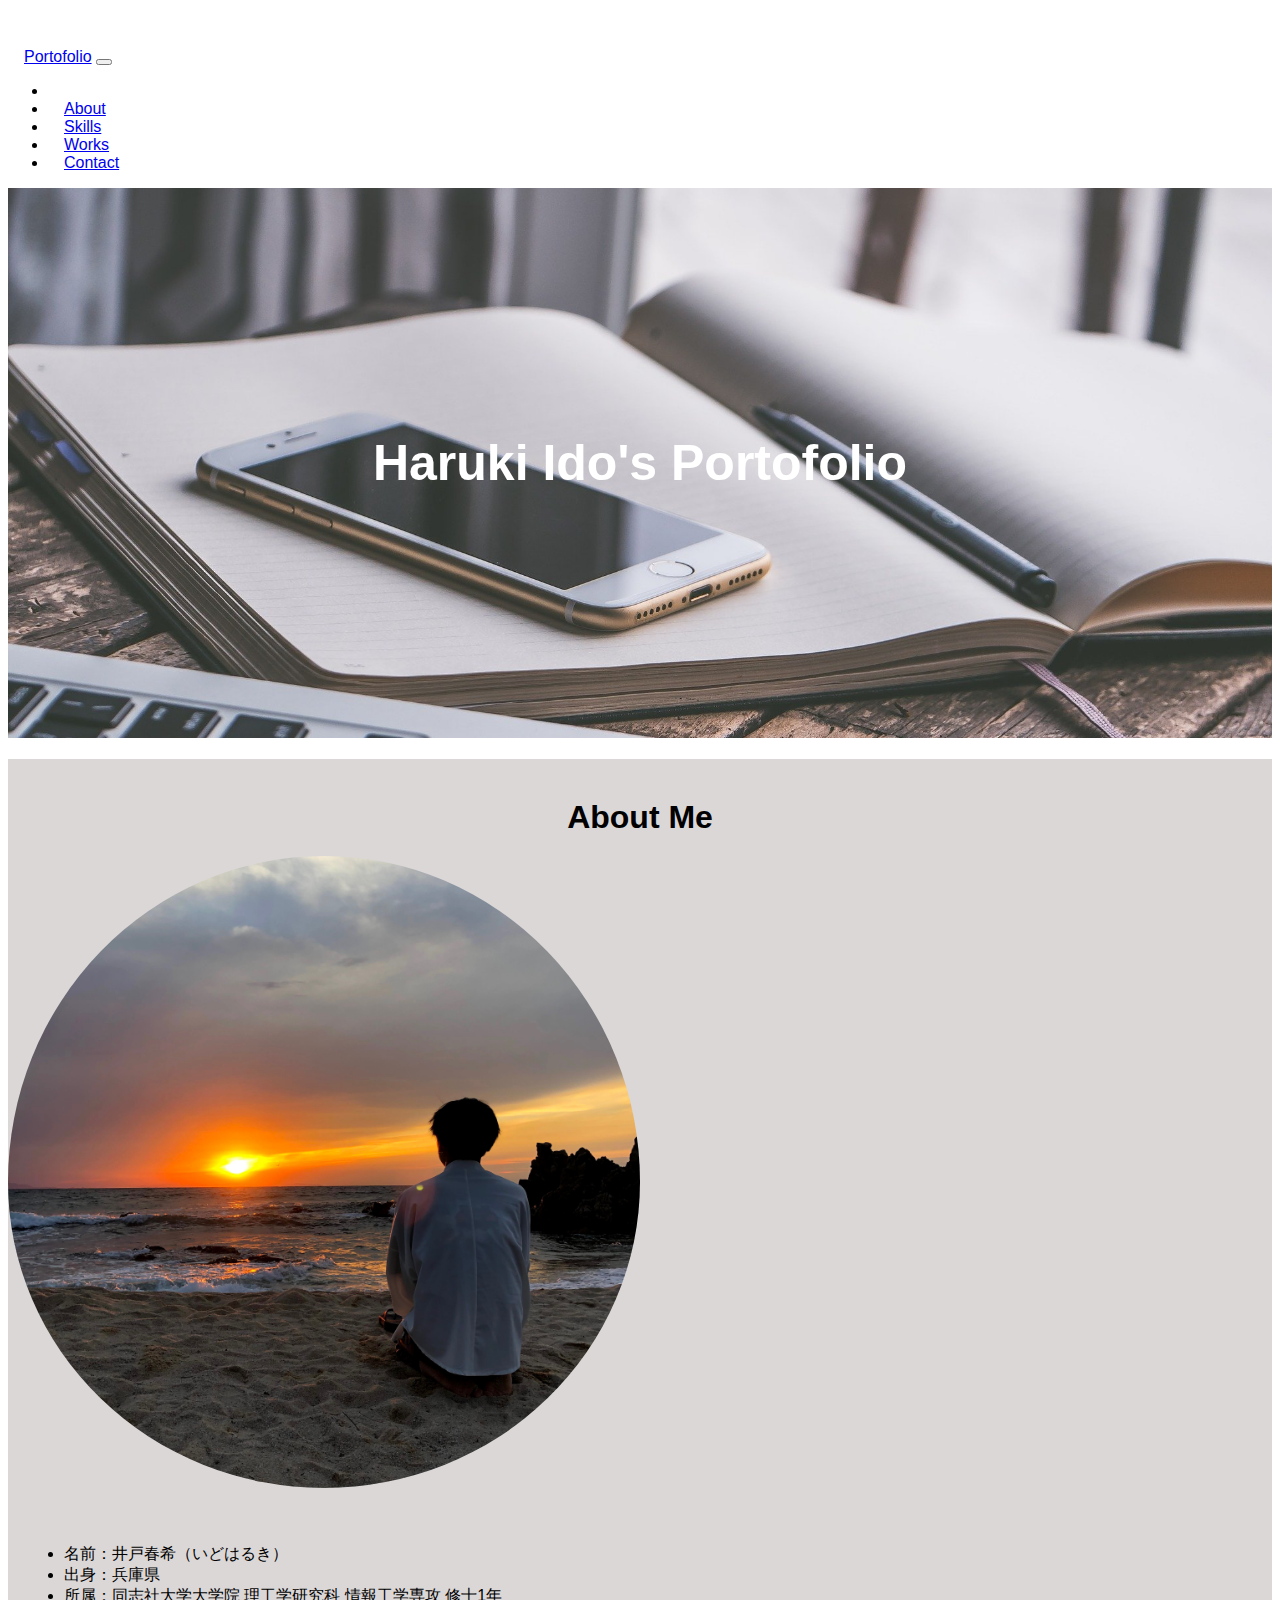
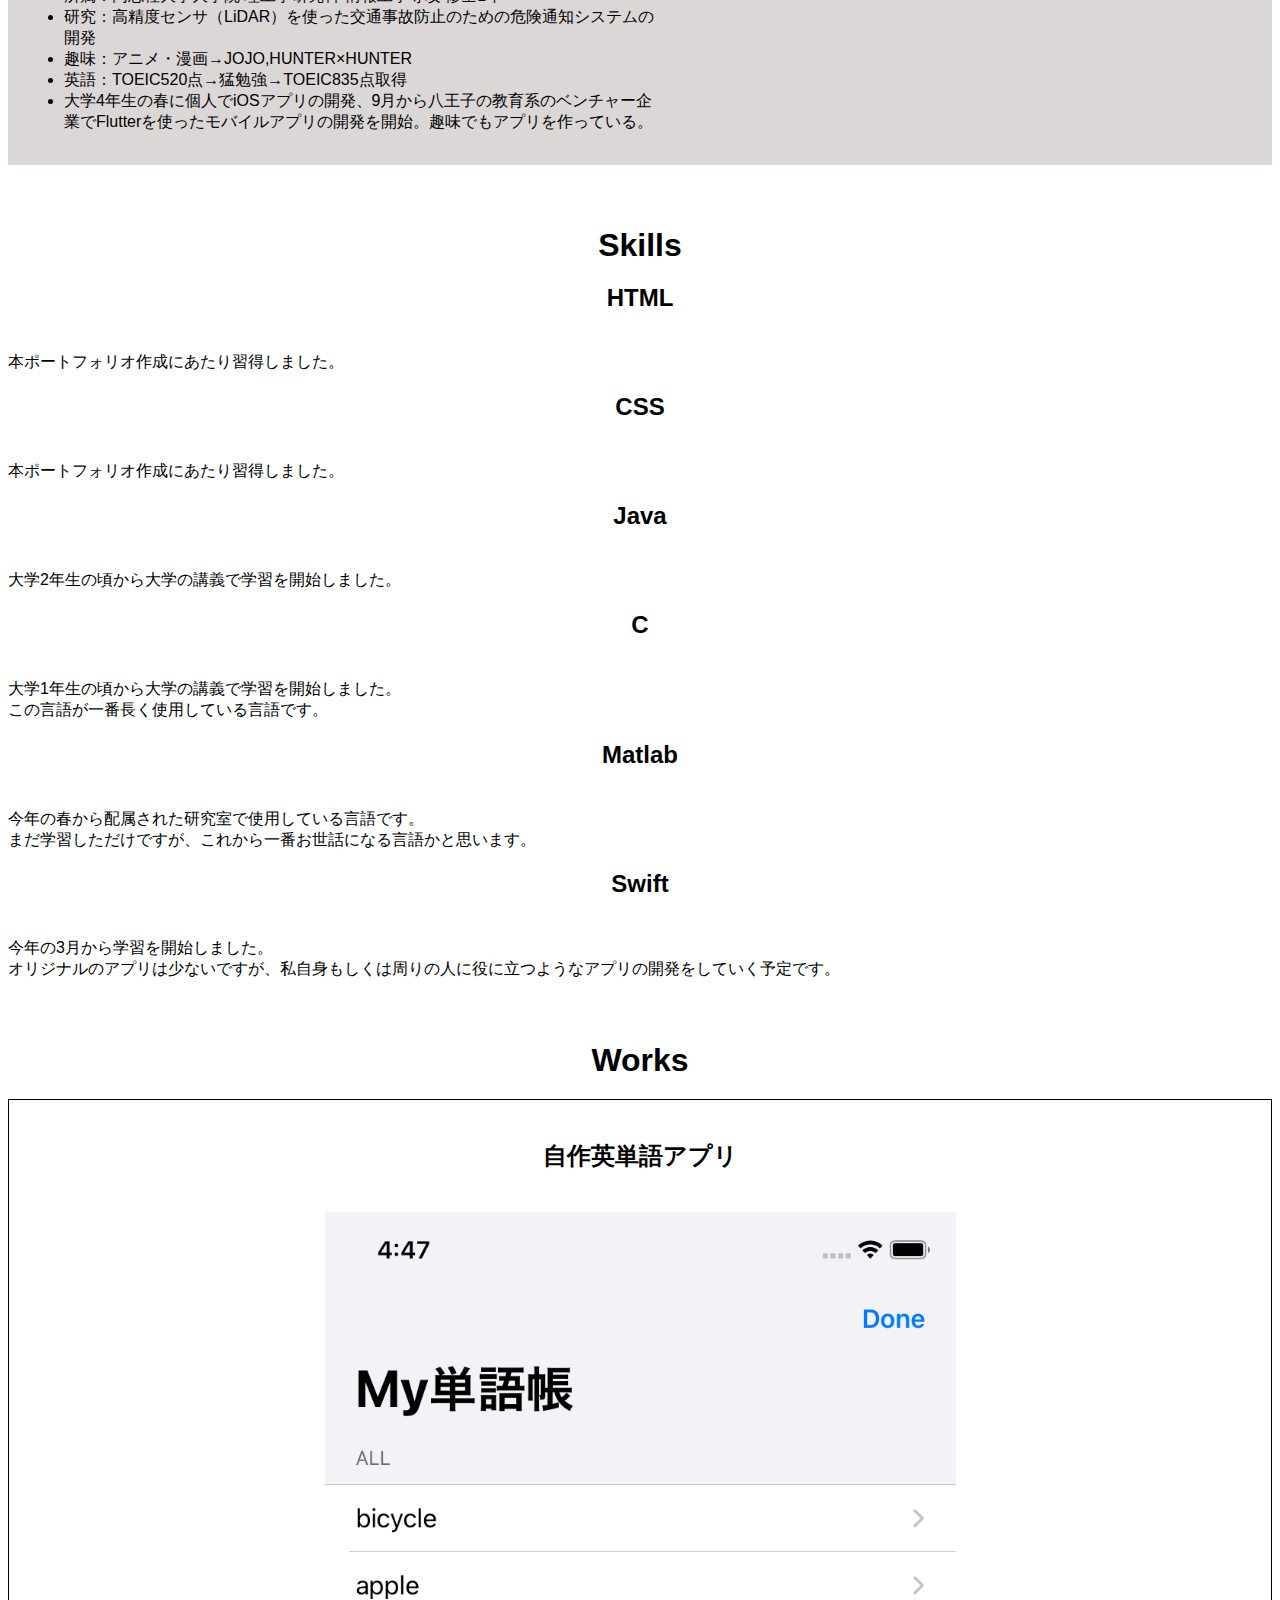
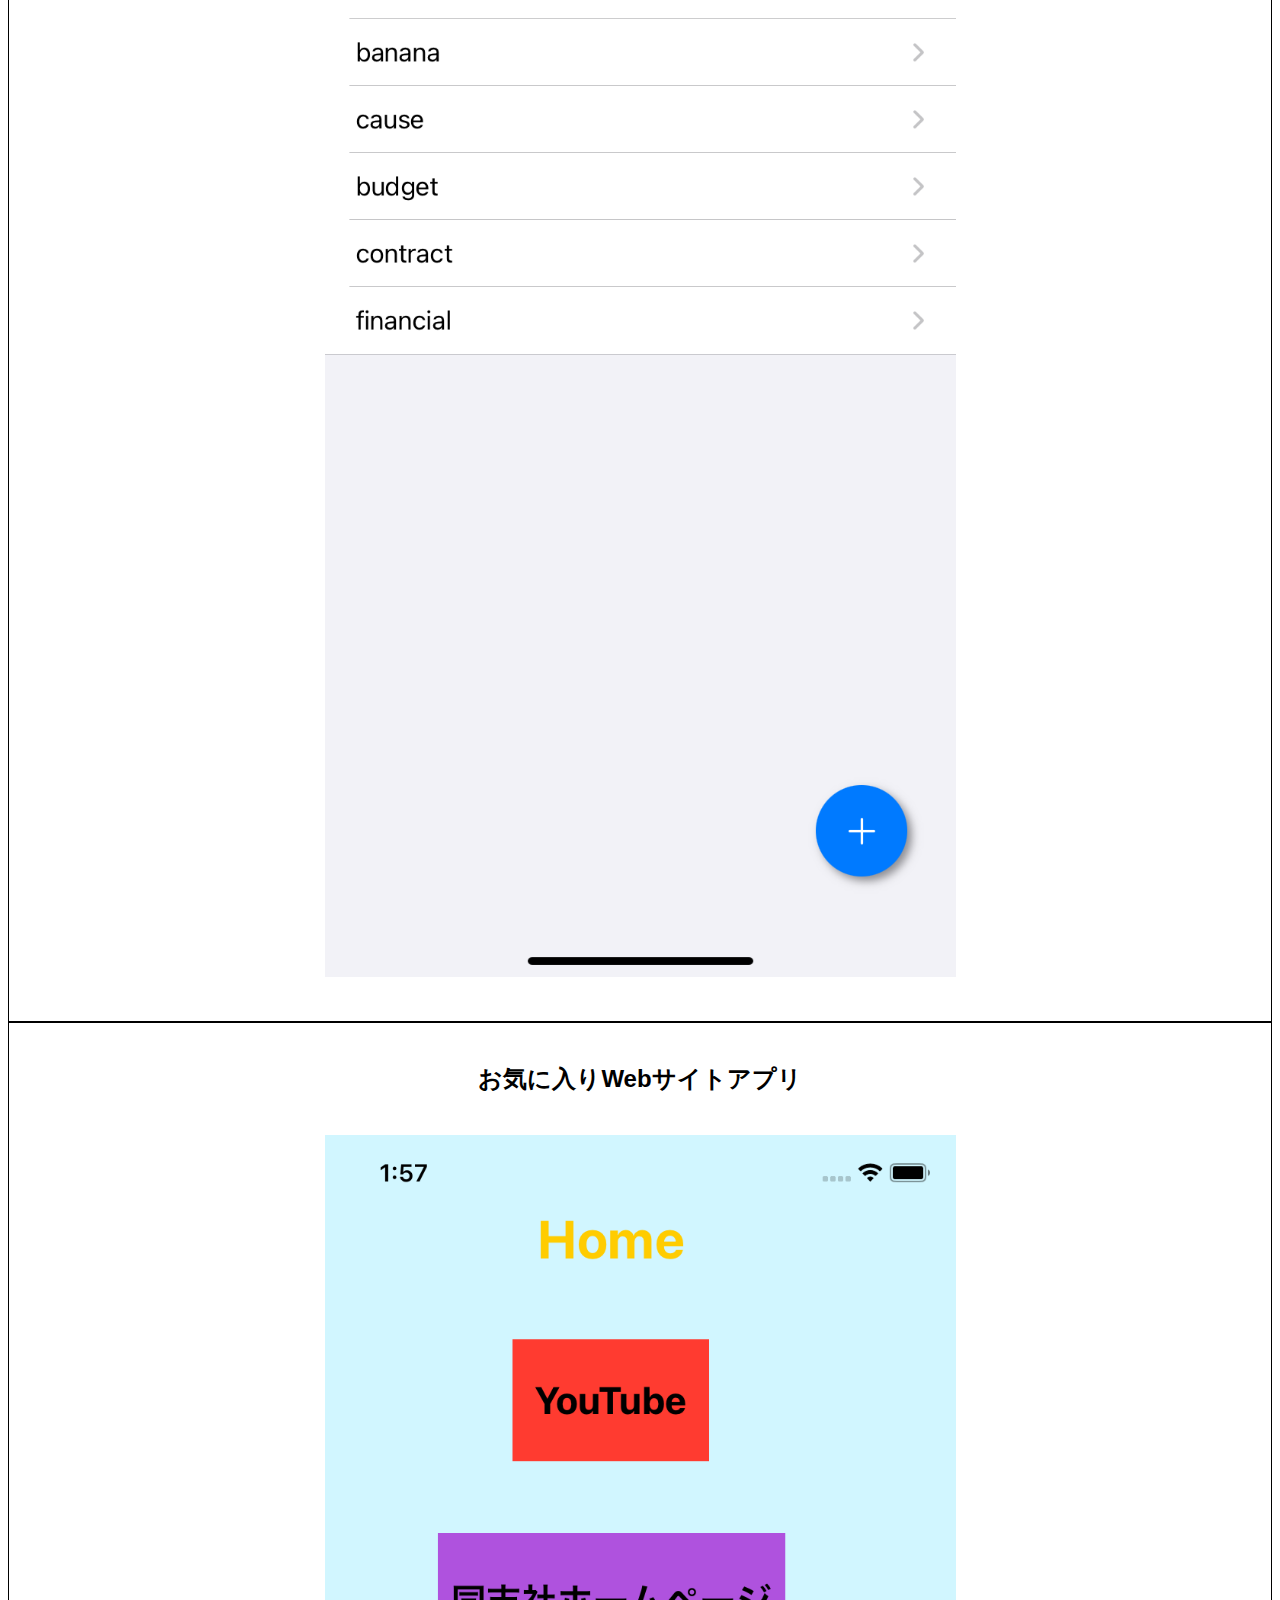
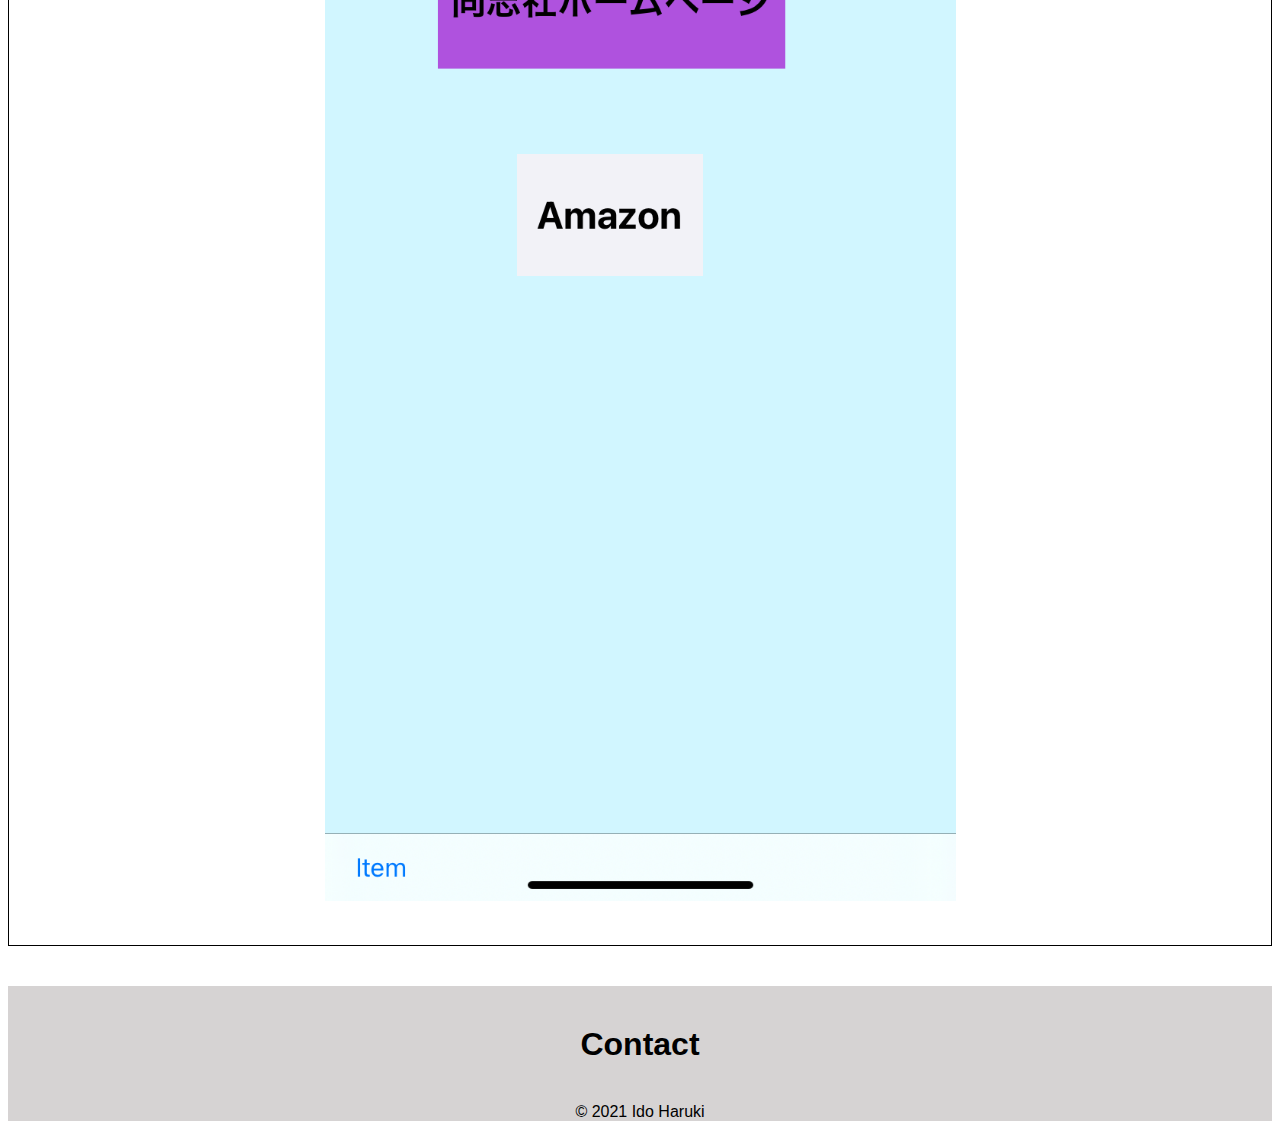
==== commit 89573783: "fix about me" ====
--- a/index.html
+++ b/index.html
@@ -68,7 +68,7 @@
             <div class="about_area-description-text">
               <ul>
                 <li>名前：井戸春希（いどはるき）</li>
-                <li>出身地：兵庫県</li>
+                <li>出身：兵庫県</li>
                 <li>所属：同志社大学大学院 理工学研究科 情報工学専攻 修士1年</li>
                 <li>研究：高精度センサ（LiDAR）を使った交通事故防止のための危険通知システムの開発</li>
                 <li>趣味：アニメ・漫画→JOJO,HUNTER×HUNTER</li>
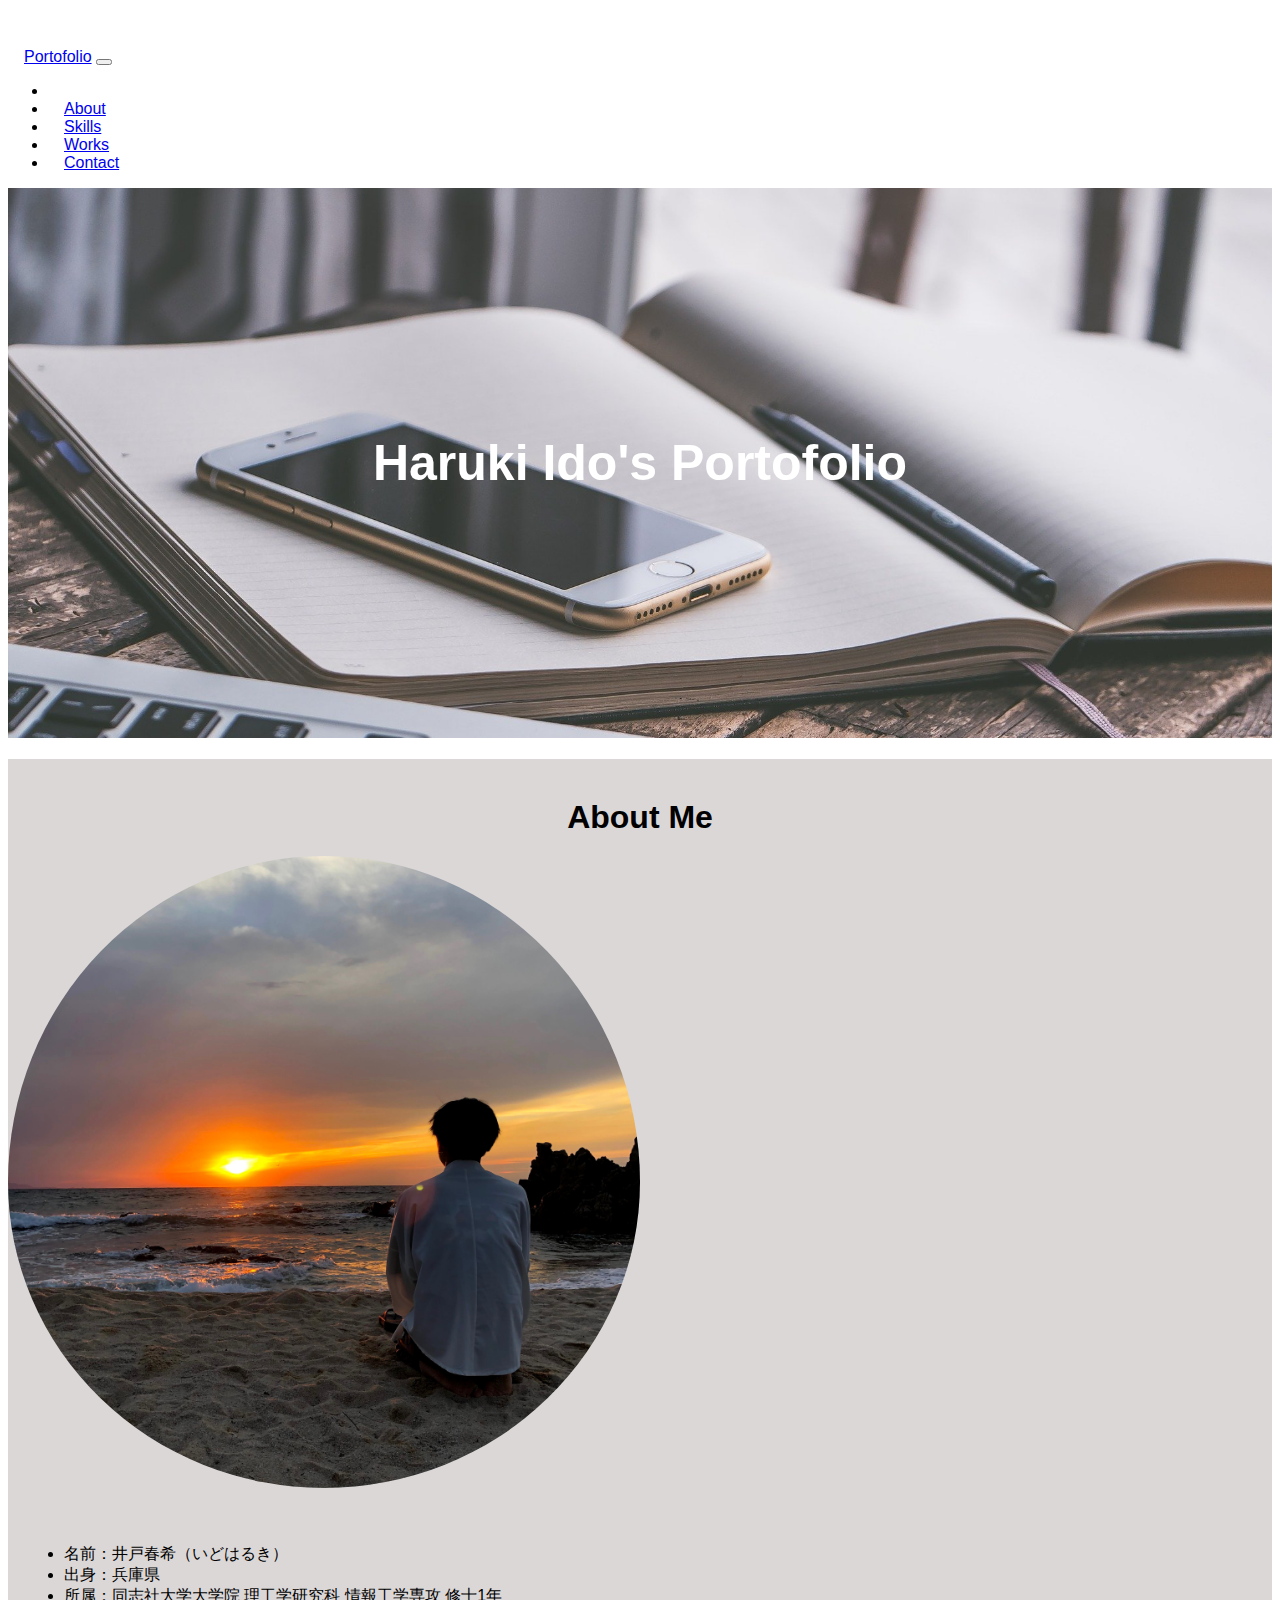
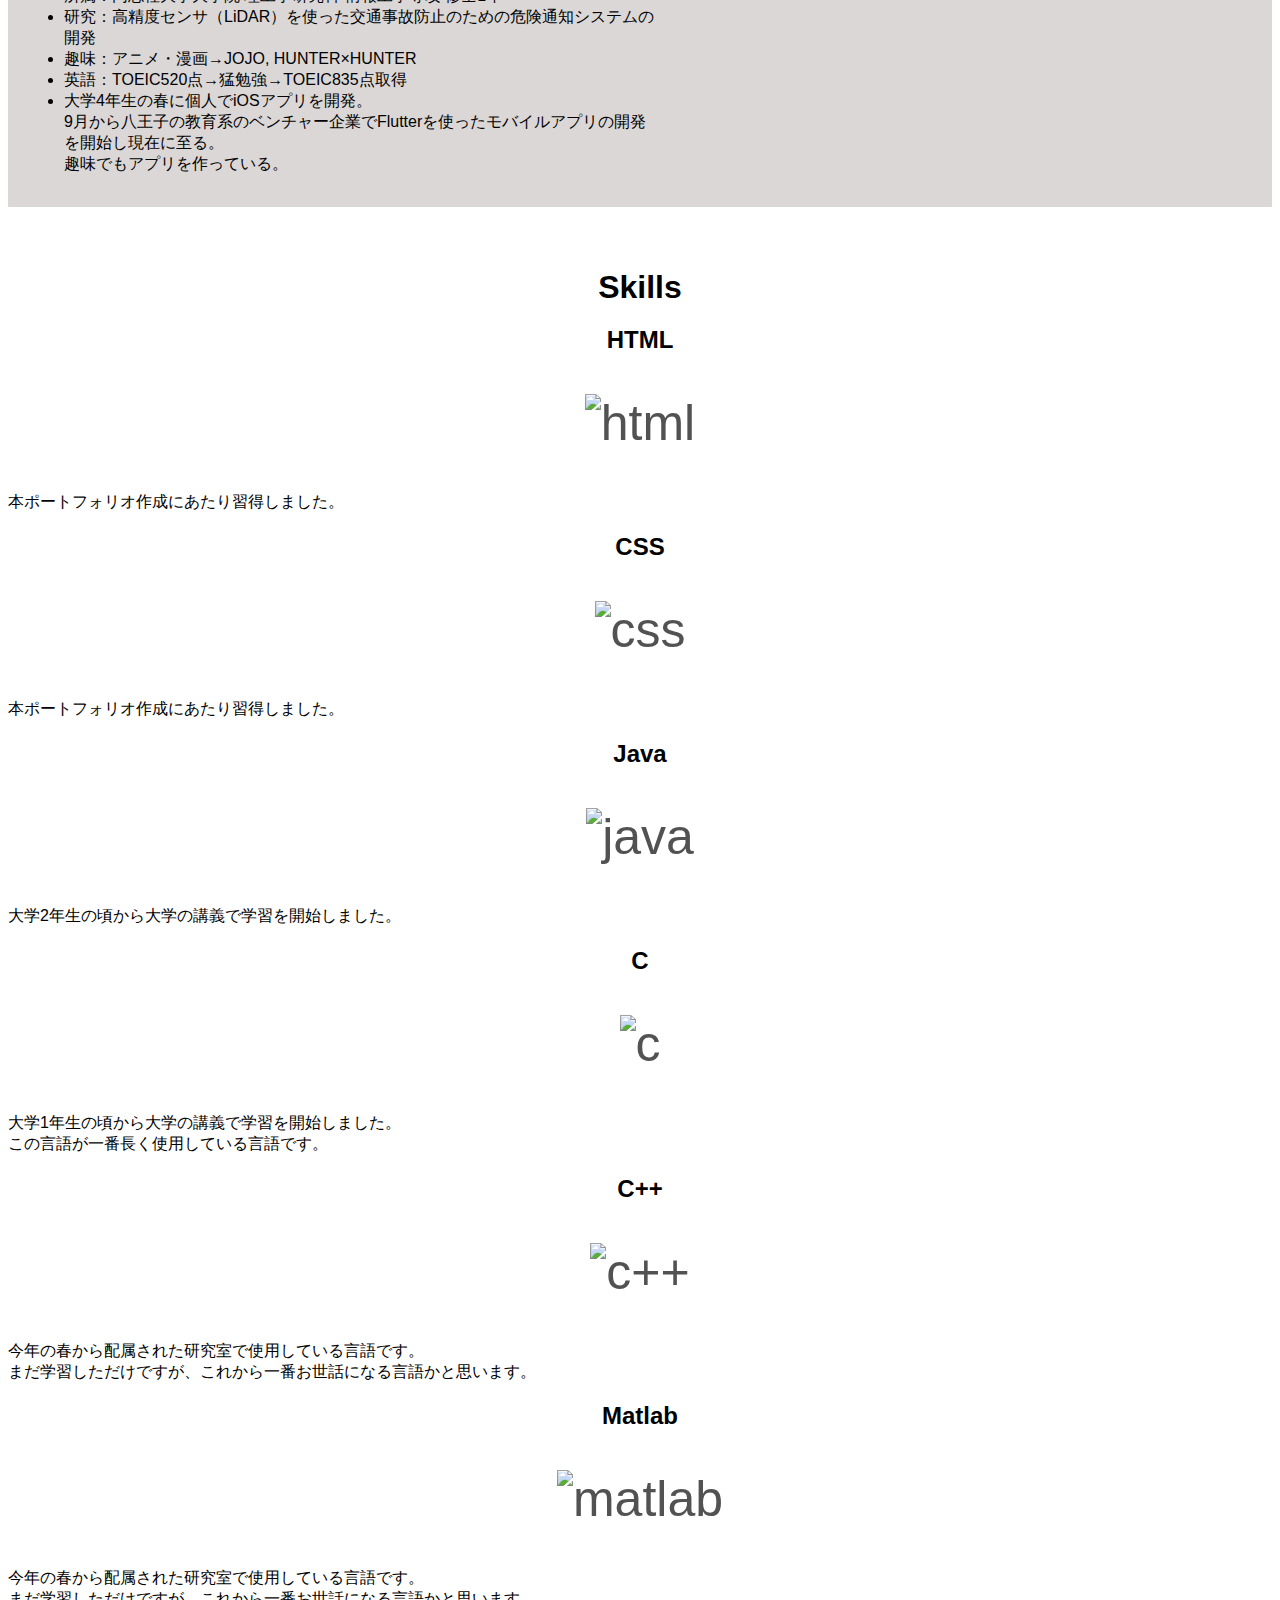
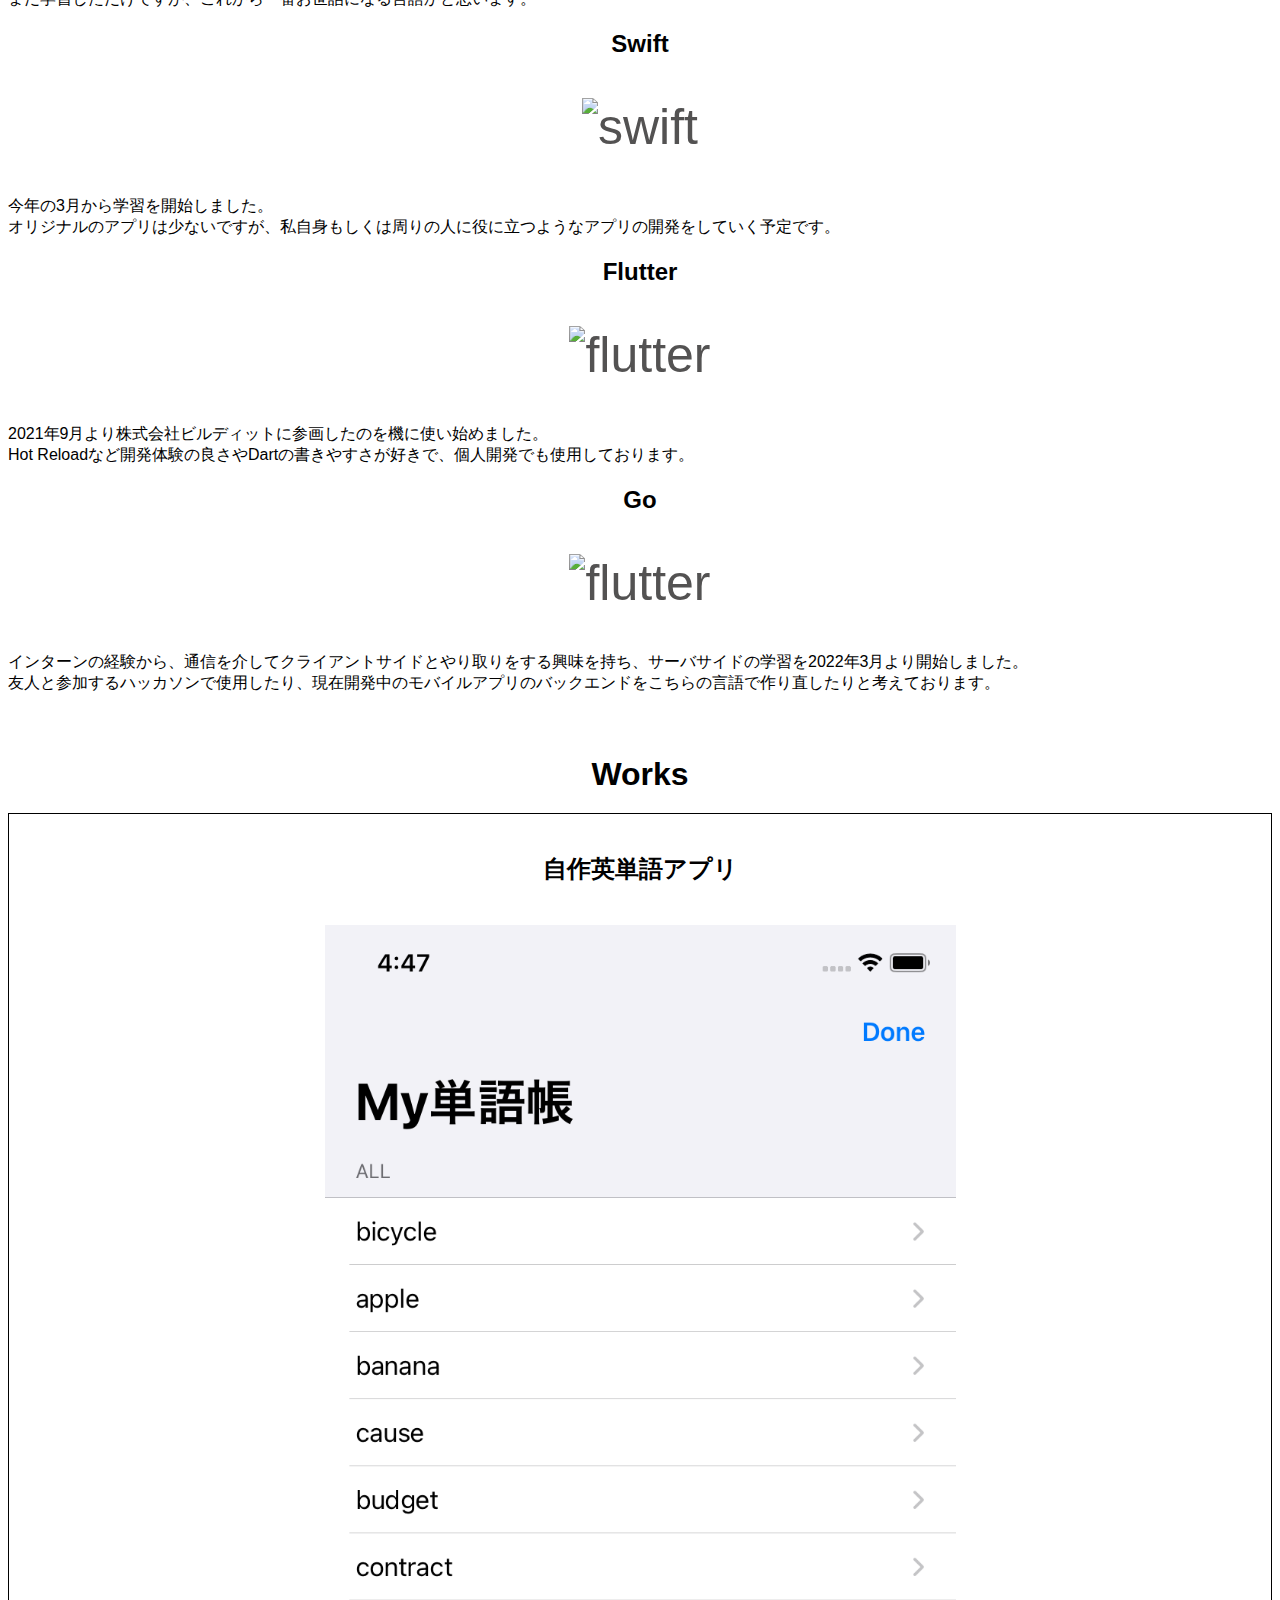
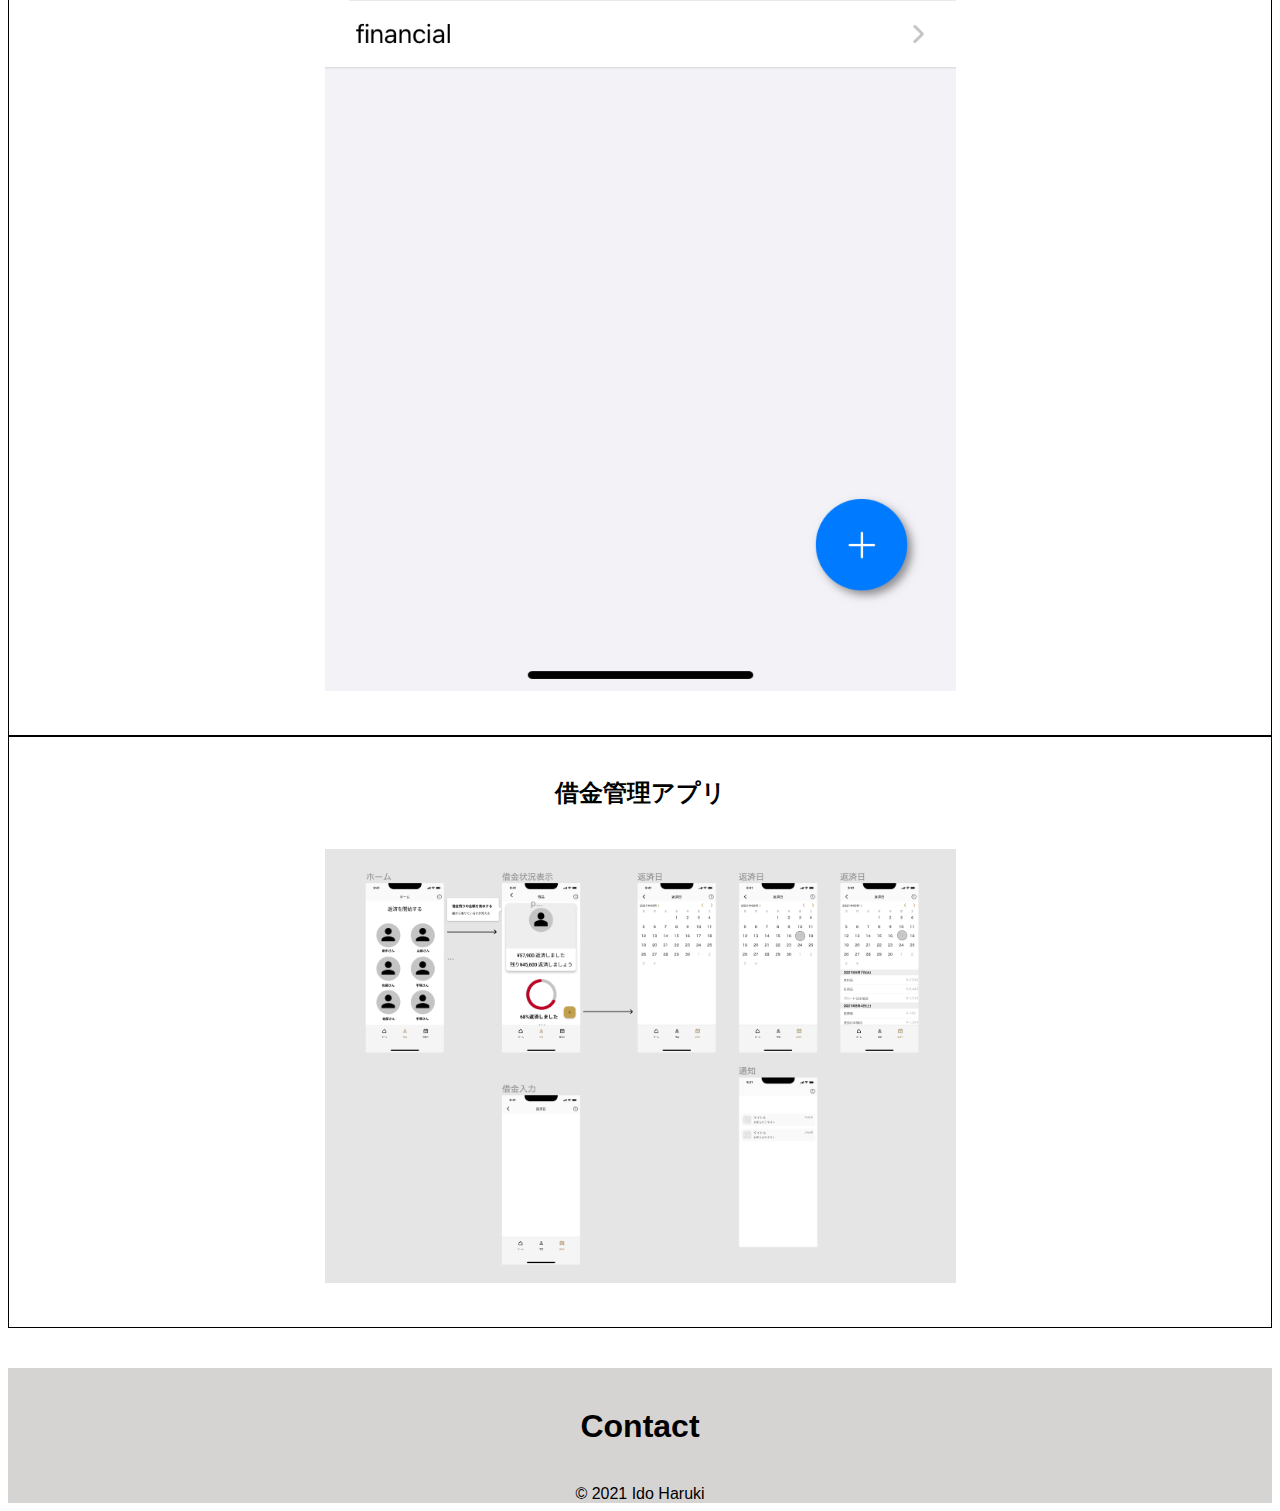
==== commit abc3cb7c: "fix" ====
--- a/index.html
+++ b/index.html
@@ -71,9 +71,12 @@
                 <li>出身：兵庫県</li>
                 <li>所属：同志社大学大学院 理工学研究科 情報工学専攻 修士1年</li>
                 <li>研究：高精度センサ（LiDAR）を使った交通事故防止のための危険通知システムの開発</li>
-                <li>趣味：アニメ・漫画→JOJO,HUNTER×HUNTER</li>
+                <li>趣味：アニメ・漫画→JOJO, HUNTER×HUNTER</li>
                 <li>英語：TOEIC520点→猛勉強→TOEIC835点取得</li>
-                <li>大学4年生の春に個人でiOSアプリの開発、9月から八王子の教育系のベンチャー企業でFlutterを使ったモバイルアプリの開発を開始。趣味でもアプリを作っている。</li>
+                <li>大学4年生の春に個人でiOSアプリを開発。<br>
+                  9月から八王子の教育系のベンチャー企業でFlutterを使ったモバイルアプリの開発を開始し現在に至る。<br>
+                  趣味でもアプリを作っている。
+                </li>
             </div>
           </div>
         </div>
@@ -88,7 +91,8 @@
           <div class="col-md-4 col-xs-12">
             <h2>HTML</h2>
             <div class="skill-icon">
-              <i class="devicon-html5-plain"></i>
+              <img src="https://cdn.jsdelivr.net/gh/devicons/devicon/icons/html5/html5-original.svg" width="100"
+                alt="html">
             </div>
             <p class="skill-text">
               本ポートフォリオ作成にあたり習得しました。
@@ -97,7 +101,10 @@
           <div class="col-md-4 col-xs-12">
             <h2>CSS</h2>
             <div class="skill-icon">
-              <i class="devicon-css3-plain"></i>
+
+              <img src="https://cdn.jsdelivr.net/gh/devicons/devicon/icons/css3/css3-original.svg" width="100"
+                alt="css">
+
             </div>
             <p class="skill-text">
               本ポートフォリオ作成にあたり習得しました。
@@ -106,7 +113,8 @@
           <div class="col-md-4 col-xs-12">
             <h2>Java</h2>
             <div class="skill-icon">
-              <i class="devicon-java-plain"></i>
+              <img src="https://cdn.jsdelivr.net/gh/devicons/devicon/icons/java/java-original.svg" width="100"
+                alt="java">
             </div>
             <p class="skill-text">
               大学2年生の頃から大学の講義で学習を開始しました。
@@ -115,7 +123,9 @@
           <div class="col-md-4 col-xs-12">
             <h2>C</h2>
             <div class="skill-icon">
-              <i class="devicon-c-plain"></i>
+
+              <img src="https://cdn.jsdelivr.net/gh/devicons/devicon/icons/c/c-original.svg" width="100" alt="c">
+
             </div>
             <p class="skill-text">
               大学1年生の頃から大学の講義で学習を開始しました。<br>
@@ -123,9 +133,14 @@
             </p>
           </div>
           <div class="col-md-4 col-xs-12">
-            <h2>Matlab</h2>
-            <div class="skill-icon">
-              <i class="devicon-matlab-plain"></i>
+            <h2>C++</h2>
+            <div class="skill-icon">
+
+
+              <img src="https://cdn.jsdelivr.net/gh/devicons/devicon/icons/cplusplus/cplusplus-original.svg" width="100"
+                alt="c++">
+
+
             </div>
             <p class="skill-text">
               今年の春から配属された研究室で使用している言語です。<br>
@@ -133,13 +148,50 @@
             </p>
           </div>
           <div class="col-md-4 col-xs-12">
+            <h2>Matlab</h2>
+            <div class="skill-icon">
+
+              <img src="https://cdn.jsdelivr.net/gh/devicons/devicon/icons/matlab/matlab-original.svg" width="100"
+                alt="matlab">
+
+            </div>
+            <p class="skill-text">
+              今年の春から配属された研究室で使用している言語です。<br>
+              まだ学習しただけですが、これから一番お世話になる言語かと思います。
+            </p>
+          </div>
+          <div class="col-md-4 col-xs-12">
             <h2>Swift</h2>
             <div class="skill-icon">
-              <i class="devicon-swift-plain"></i>
+              <img src="https://cdn.jsdelivr.net/gh/devicons/devicon/icons/swift/swift-original.svg" width="100"
+                alt="swift">
             </div>
             <p class="skill-text">
               今年の3月から学習を開始しました。<br>
               オリジナルのアプリは少ないですが、私自身もしくは周りの人に役に立つようなアプリの開発をしていく予定です。
+            </p>
+          </div>
+          <div class="col-md-4 col-xs-12">
+            <h2>Flutter</h2>
+            <div class="skill-icon">
+              <img src="https://cdn.jsdelivr.net/gh/devicons/devicon/icons/flutter/flutter-original.svg" width="100"
+                alt="flutter">
+            </div>
+            <p class="skill-text">
+              2021年9月より株式会社ビルディットに参画したのを機に使い始めました。<br>
+              Hot Reloadなど開発体験の良さやDartの書きやすさが好きで、個人開発でも使用しております。
+            </p>
+          </div>
+          <div class="col-md-4 col-xs-12">
+            <h2>Go</h2>
+            <div class="skill-icon">
+
+              <img src="https://cdn.jsdelivr.net/gh/devicons/devicon/icons/go/go-original-wordmark.svg" width="100"
+                alt="flutter">
+            </div>
+            <p class="skill-text">
+              インターンの経験から、通信を介してクライアントサイドとやり取りをする興味を持ち、サーバサイドの学習を2022年3月より開始しました。<br>
+              友人と参加するハッカソンで使用したり、現在開発中のモバイルアプリのバックエンドをこちらの言語で作り直したりと考えております。
             </p>
           </div>
         </div>
@@ -161,9 +213,9 @@
           </div>
           <div class="col-md-6 col-sx-12">
             <div class="work-area">
-              <h2>お気に入りWebサイトアプリ</h2>
+              <h2>借金管理アプリ</h2>
               <div class="img_work">
-                <a href="work2.html"><img src="img/webapp/home.png" alt=""></a>
+                <a href="work2.html"><img src="img/repayer/figma.png" alt=""></a>
               </div>
             </div>
           </div>
@@ -175,11 +227,11 @@
     <section id="contact">
       <h1 class="title">Contact</h1>
       <div class="contact-icon">
-        <a href="https://twitter.com/haruriku17" target="_blank" rel="noopener noreferrer"><i
-            class="fab fa-twitter"></i></a>
-        <a href="https://github.com/HarukiIdo" target="_blank" rel="noopener noreferrer"><i
-            class="fab fa-github"></i></a>
-        <a href="mailto:rikuchan258@gmail.com"><i class="far fa-envelope"></i></a>
+        <a href="https://twitter.com/haruriku17" target="_blank" rel="noopener noreferrer"><em
+            class="fab fa-twitter"></em></a>
+        <a href="https://github.com/HarukiIdo" target="_blank" rel="noopener noreferrer"><em
+            class="fab fa-github"></em></a>
+        <a href="mailto:hr.ido258@gmail.com"><em class="far fa-envelope"></em></a>
       </div>
     </section>
   </main>
--- a/css/style.css
+++ b/css/style.css
@@ -1,10 +1,10 @@
 /*共通*/
-body{
+body {
   font-family: 'Lato', sans-serif;
   padding-top: 40px;
 }
 
-.title{
+.title {
   text-align: center;
   flex-wrap: wrap;
   margin-bottom: 20px;
@@ -12,23 +12,26 @@
 }
 
 /*header*/
-header  a{
+header a {
   margin-left: 16px;
   text-align: center;
 }
-.layer{
+
+.layer {
   display: flex;
   justify-content: center;
   align-items: center;
   margin: 0 auto;
 }
-.img_header{
+
+.img_header {
   background: url(../img/header.jpg);
   background-size: cover;
   max-width: 100%;
   height: 550px;
 }
-.img_header h1{
+
+.img_header h1 {
   margin: auto 0;
   text-align: center;
   color: white;
@@ -37,49 +40,54 @@
 
 /*main*/
 /*about*/
-#about{
+#about {
   background: rgb(219, 215, 215);
 }
-.about_area{
+
+.about_area {
   display: flex;
   flex-wrap: wrap;
   align-items: center;
 }
-.about_area-img{
+
+.about_area-img {
   width: 50%;
 }
-.about_area-img > img{
+
+.about_area-img>img {
   max-width: 100%;
   border-radius: 50%;
   padding-bottom: 20px;
 }
-.about_area-description{
+
+.about_area-description {
   width: 50%;
   padding: 16px;
 }
 
 @media screen and (max-width: 768px) {
 
-  ul{
+  ul {
     width: 100%;
   }
-  
-  .about_area-img{
+
+  .about_area-img {
     width: 100%;
   }
-  
-  .about_area-description{
+
+  .about_area-description {
     width: 100%;
     text-align: center;
   }
 }
 
 /*skills*/
-#skills h2{
+#skills h2 {
   text-align: center;
   margin-bottom: 40px;
 }
-.skill-icon{
+
+.skill-icon {
   text-align: center;
   font-size: 50px;
   margin-bottom: 40px;
@@ -87,37 +95,51 @@
 }
 
 /*works*/
-#works h2{
+#works h2 {
   text-align: center;
   padding: 20px 0;
 }
 
-.work-area{
+.work-area {
   border: solid 1px black;
 }
 
-.img_work{
+.img_work {
   text-align: center;
 }
 
-.img_work img{
+.img_work img {
   width: 50%;
   padding-bottom: 40px;
 }
 
 /*contact*/
-#contact{
+#contact {
   background: #d6d3d3;
   margin-top: 40px;
 }
-.contact-icon{
+
+.contact-icon {
   text-align: center;
   font-size: 40px;
   padding-bottom: 20px;
 }
 
 /*footer*/
-footer{
+footer {
   text-align: center;
   background: #d6d3d3;
 }
+
+.fa-twitter {
+  color: #1DA1F2;
+}
+
+.fa-github {
+  color: black;
+
+}
+
+.fa-envelope {
+  color: gray;
+}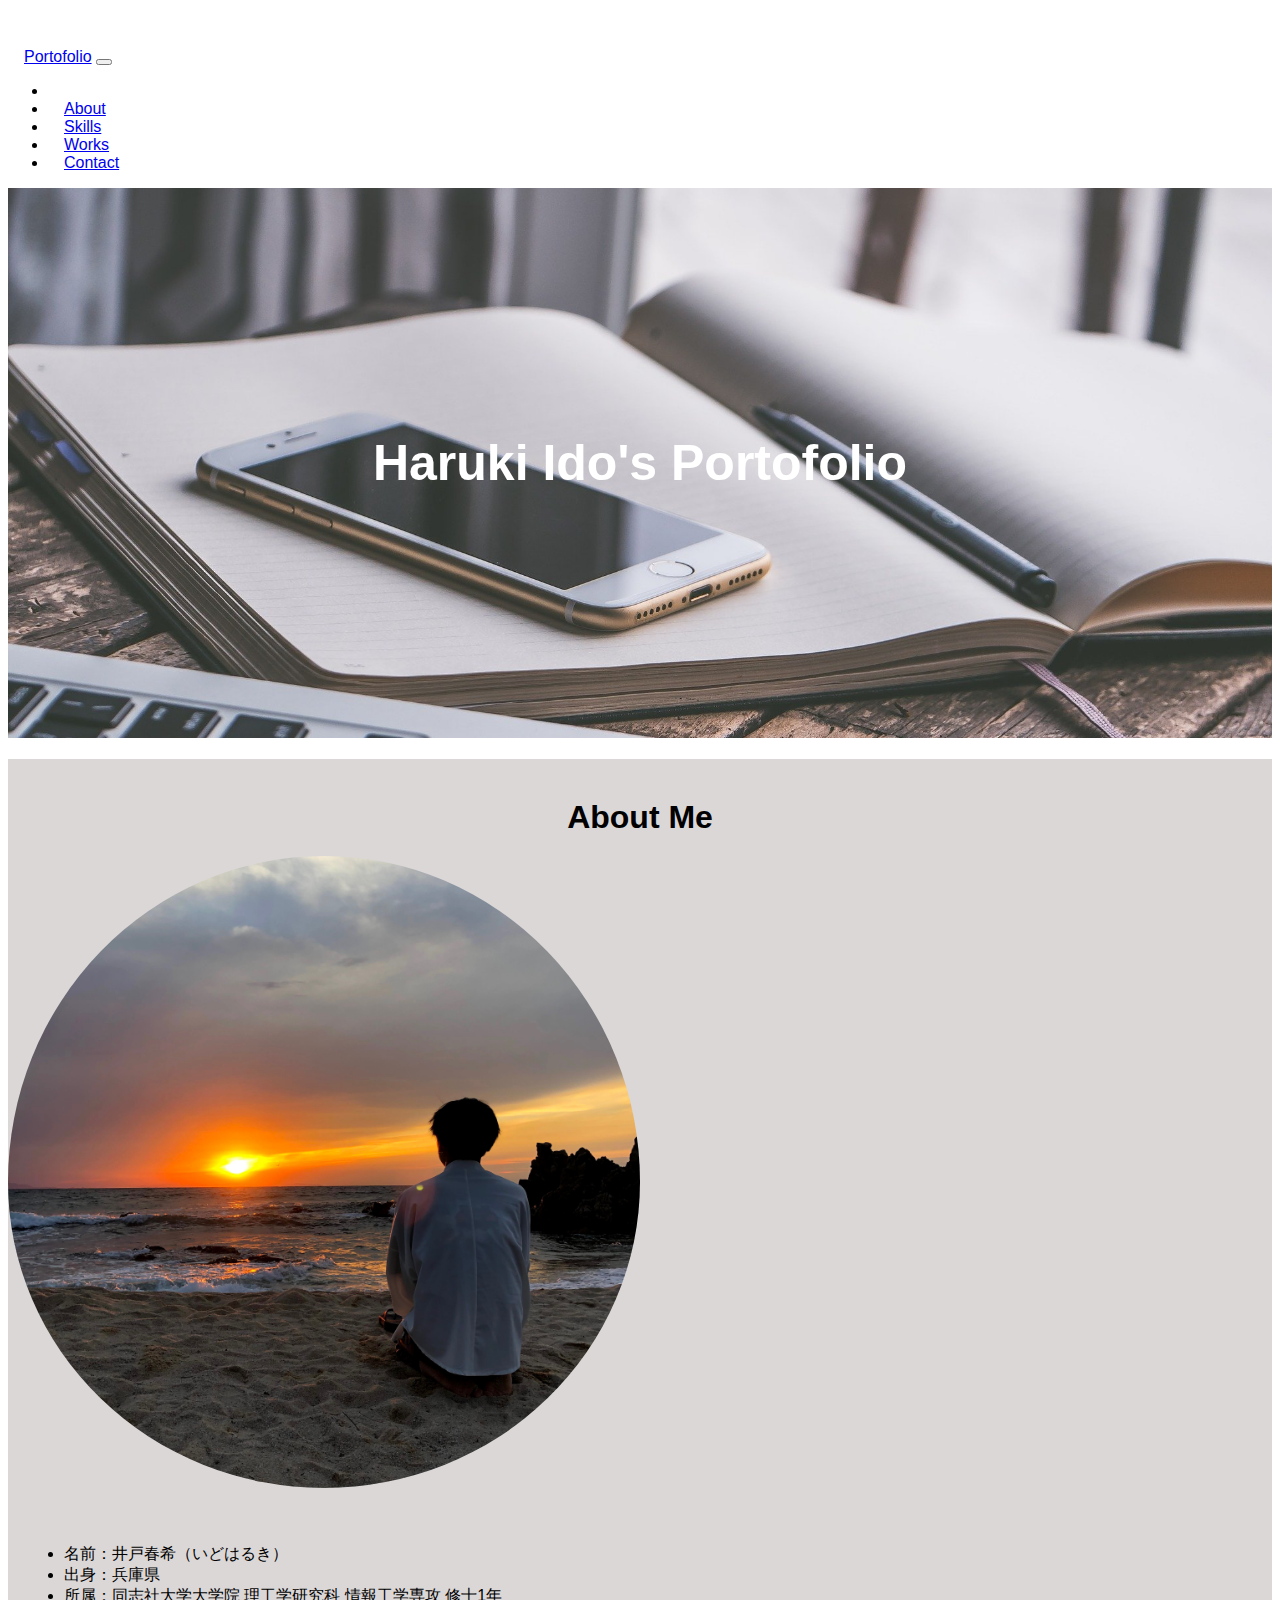
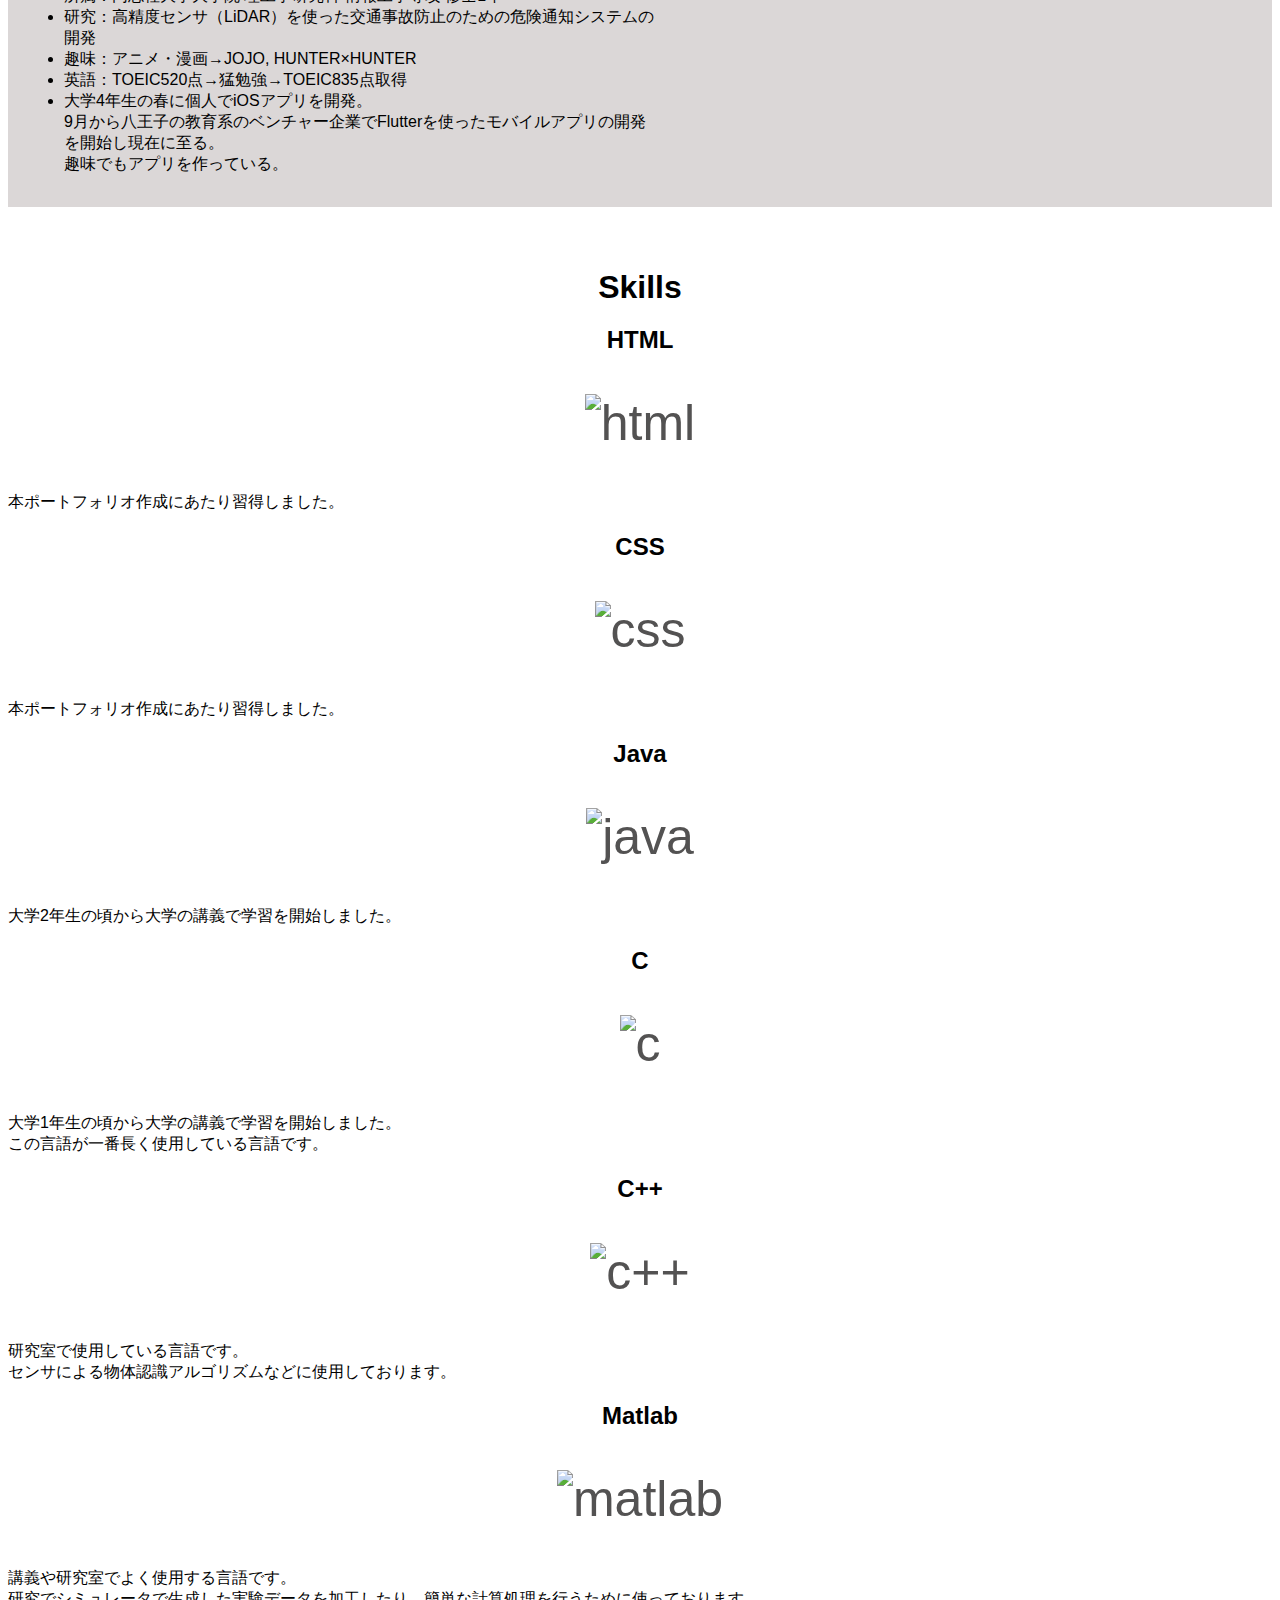
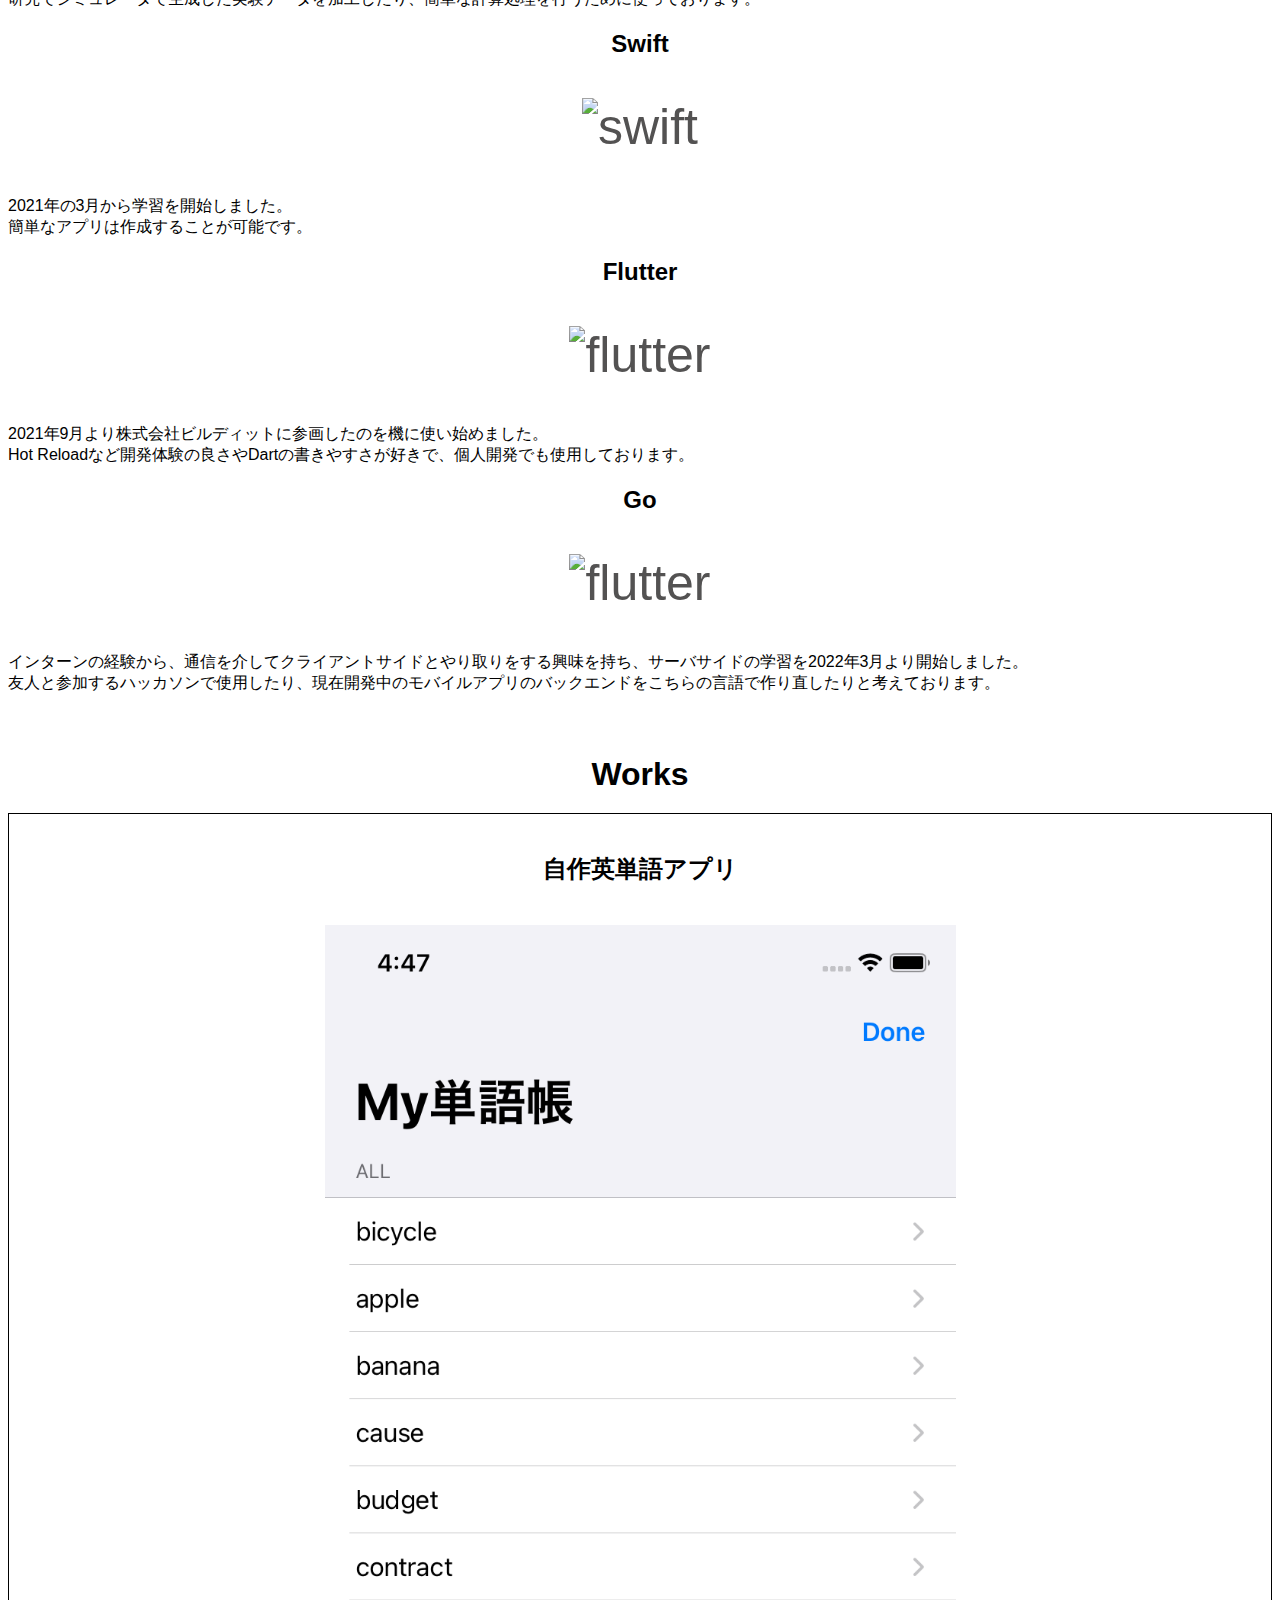
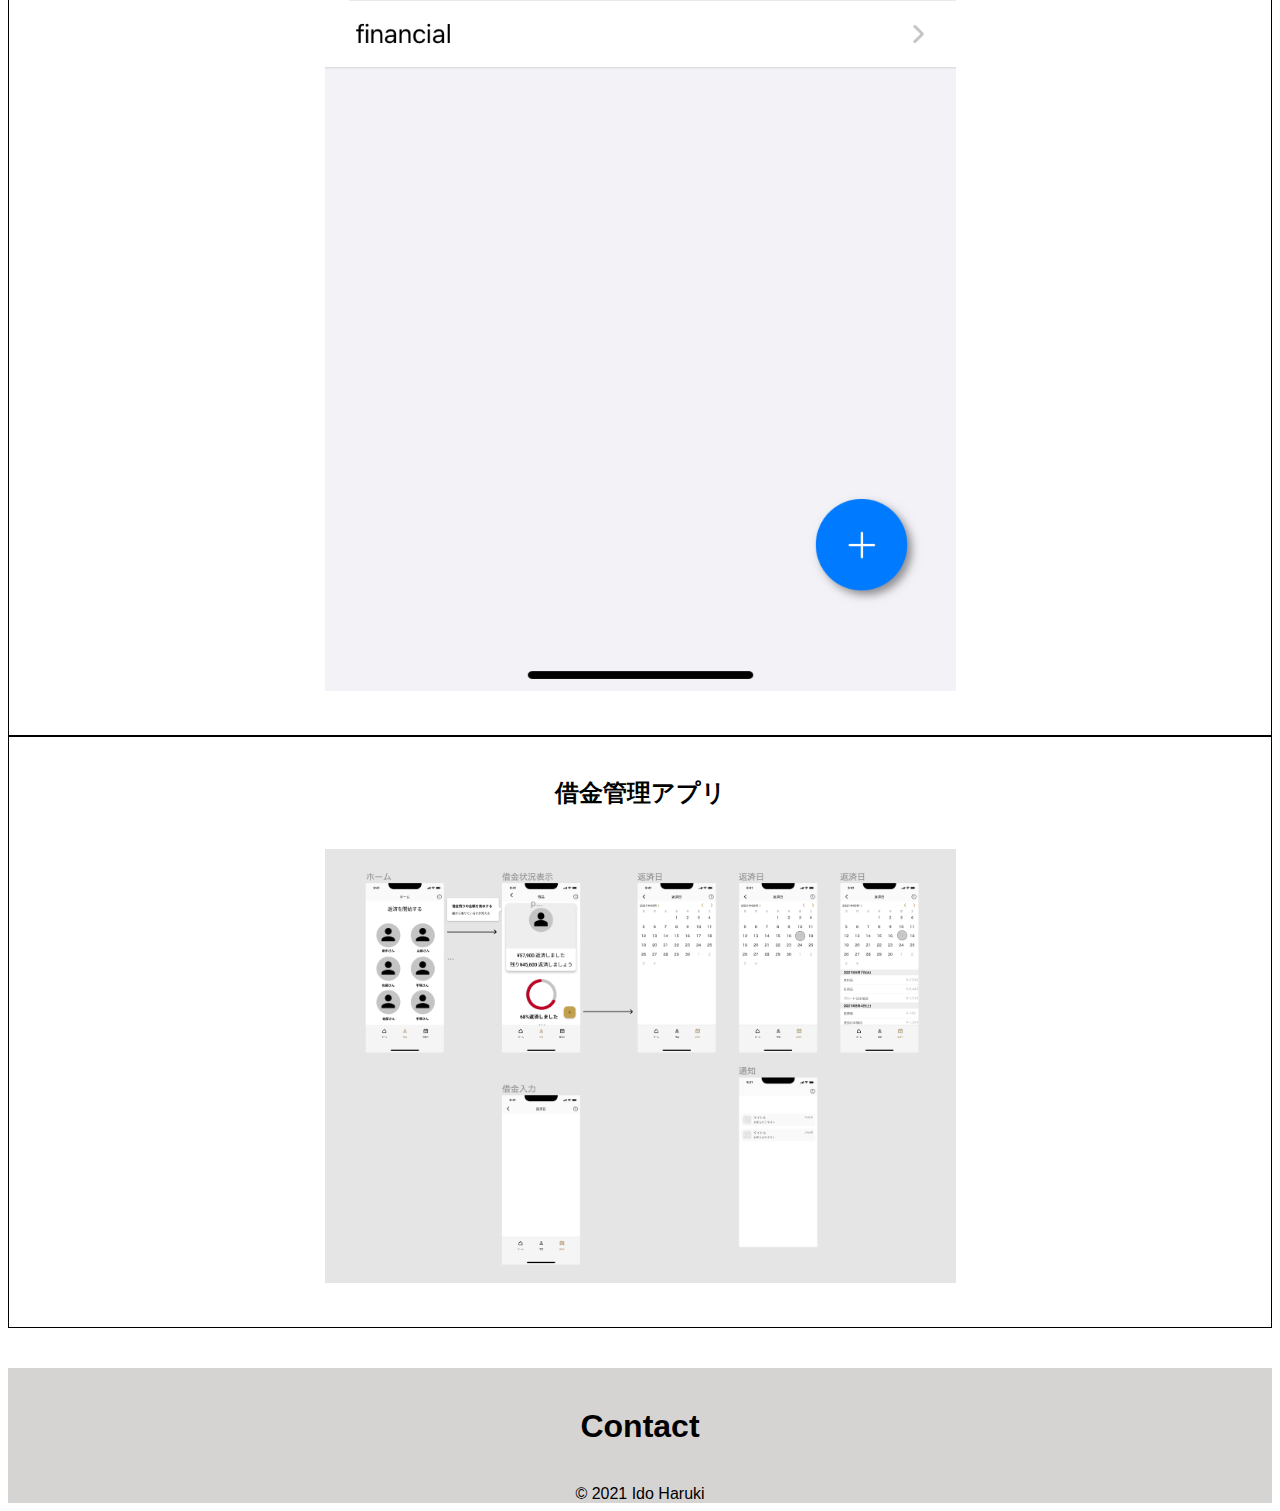
==== commit 2123c44f: "fix" ====
--- a/index.html
+++ b/index.html
@@ -143,8 +143,8 @@
 
             </div>
             <p class="skill-text">
-              今年の春から配属された研究室で使用している言語です。<br>
-              まだ学習しただけですが、これから一番お世話になる言語かと思います。
+              研究室で使用している言語です。<br>
+              センサによる物体認識アルゴリズムなどに使用しております。
             </p>
           </div>
           <div class="col-md-4 col-xs-12">
@@ -156,8 +156,8 @@
 
             </div>
             <p class="skill-text">
-              今年の春から配属された研究室で使用している言語です。<br>
-              まだ学習しただけですが、これから一番お世話になる言語かと思います。
+              講義や研究室でよく使用する言語です。<br>
+              研究でシミュレータで生成した実験データを加工したり、簡単な計算処理を行うために使っております。
             </p>
           </div>
           <div class="col-md-4 col-xs-12">
@@ -167,8 +167,8 @@
                 alt="swift">
             </div>
             <p class="skill-text">
-              今年の3月から学習を開始しました。<br>
-              オリジナルのアプリは少ないですが、私自身もしくは周りの人に役に立つようなアプリの開発をしていく予定です。
+              2021年の3月から学習を開始しました。<br>
+              簡単なアプリは作成することが可能です。
             </p>
           </div>
           <div class="col-md-4 col-xs-12">
--- a/css/style.css
+++ b/css/style.css
@@ -141,5 +141,5 @@
 }
 
 .fa-envelope {
-  color: gray;
+  color: rgb(10, 74, 202);
 }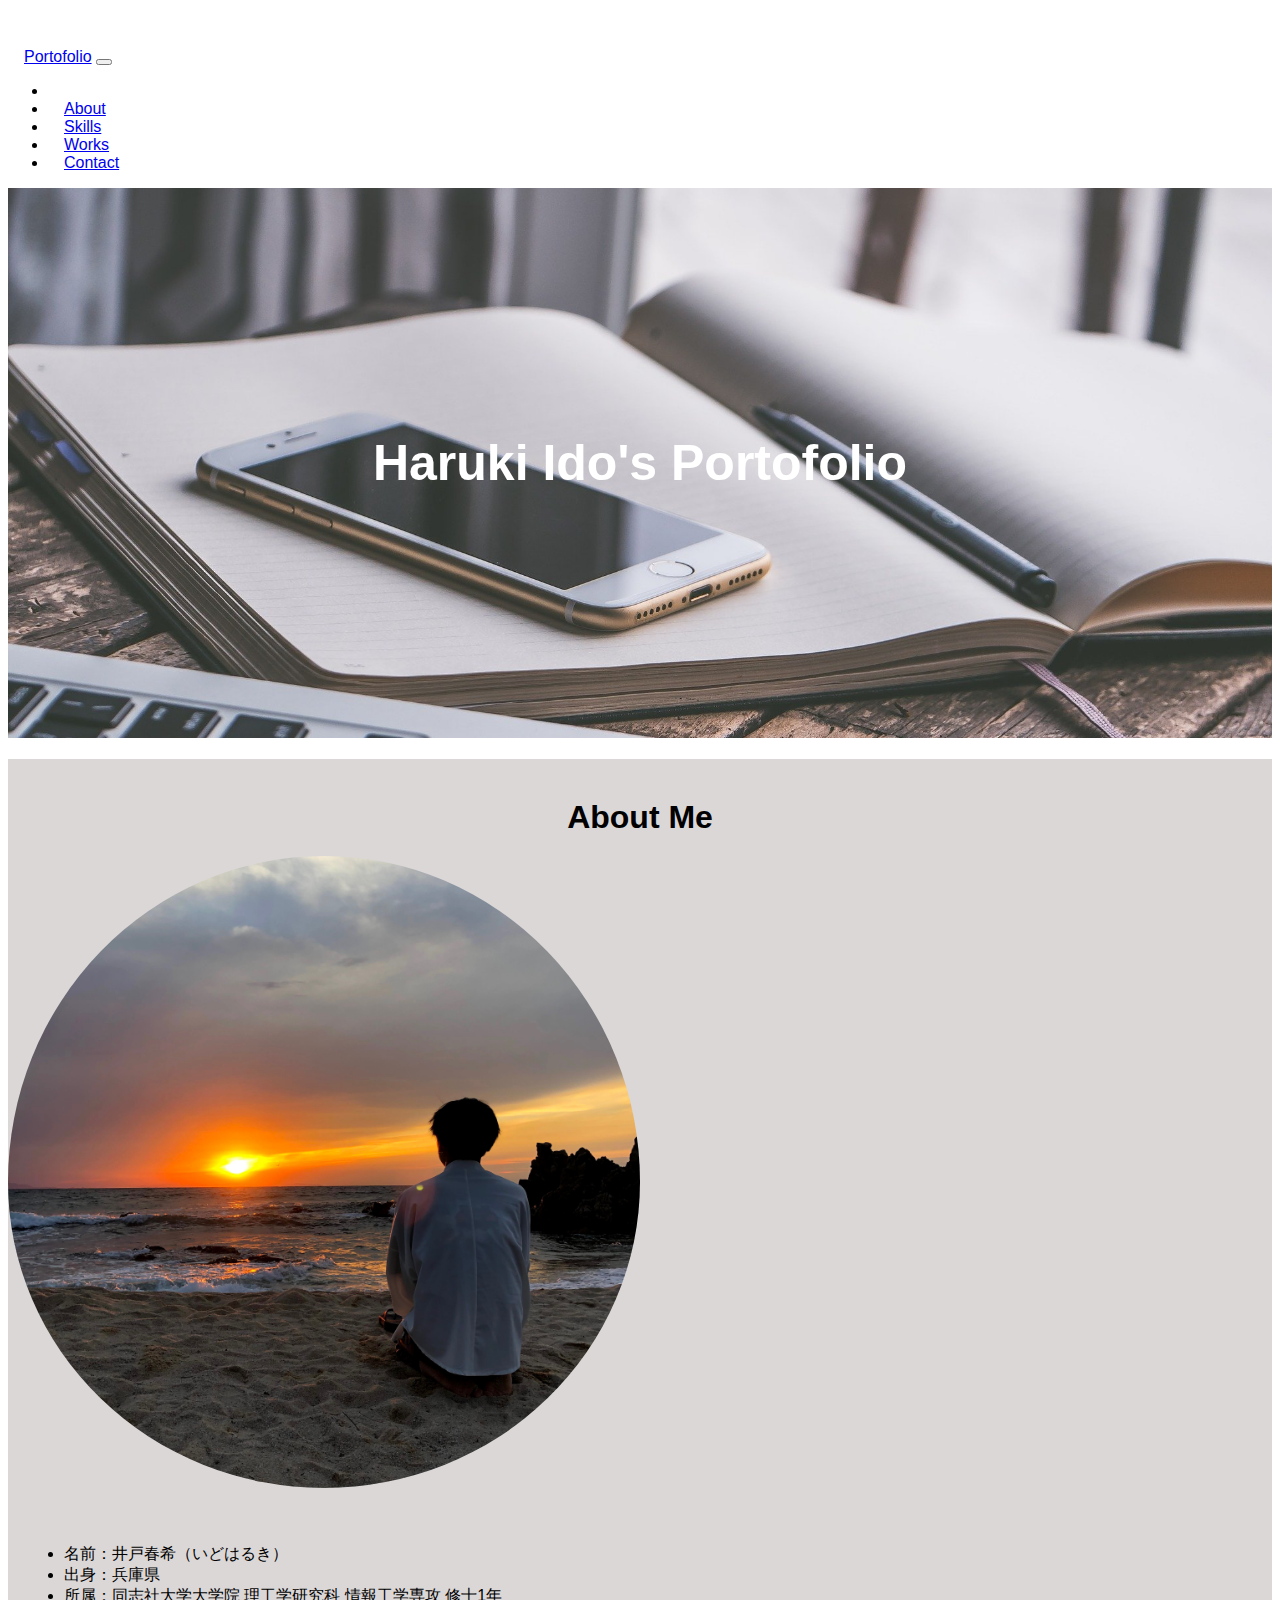
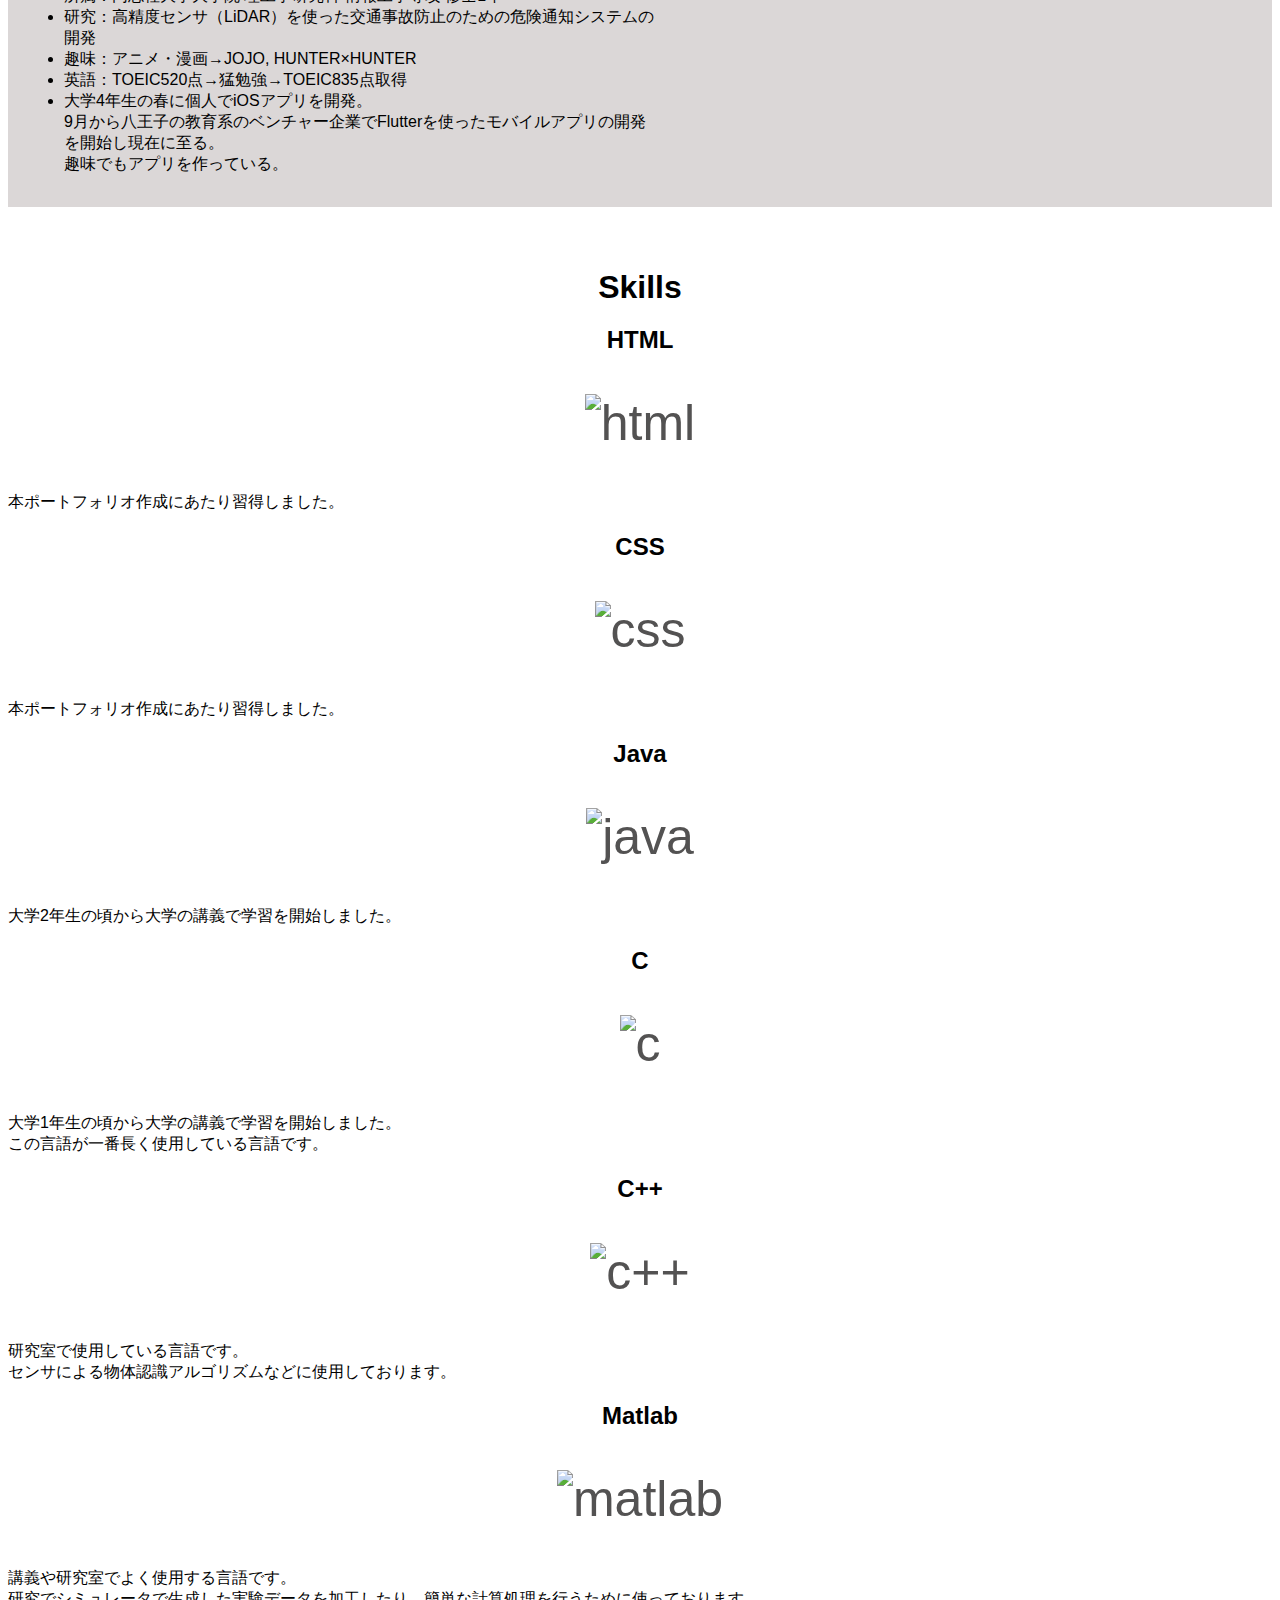
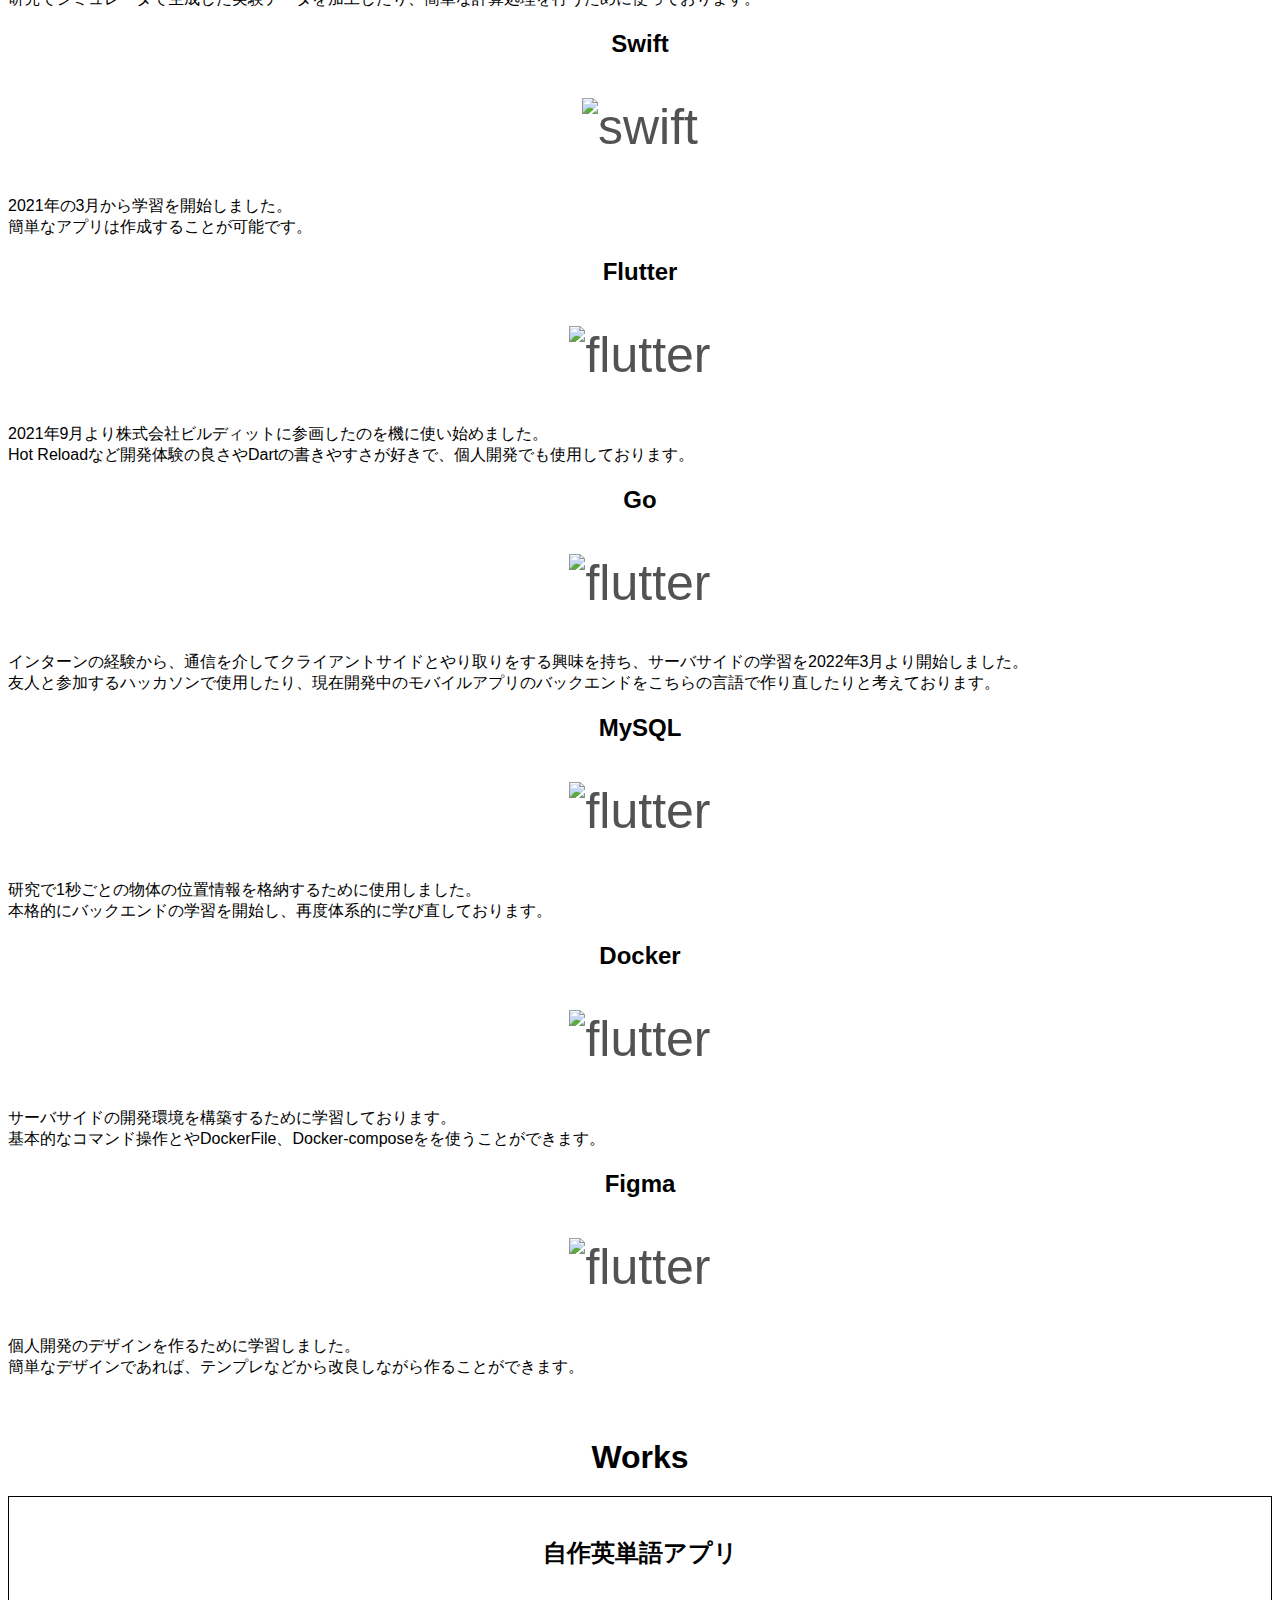
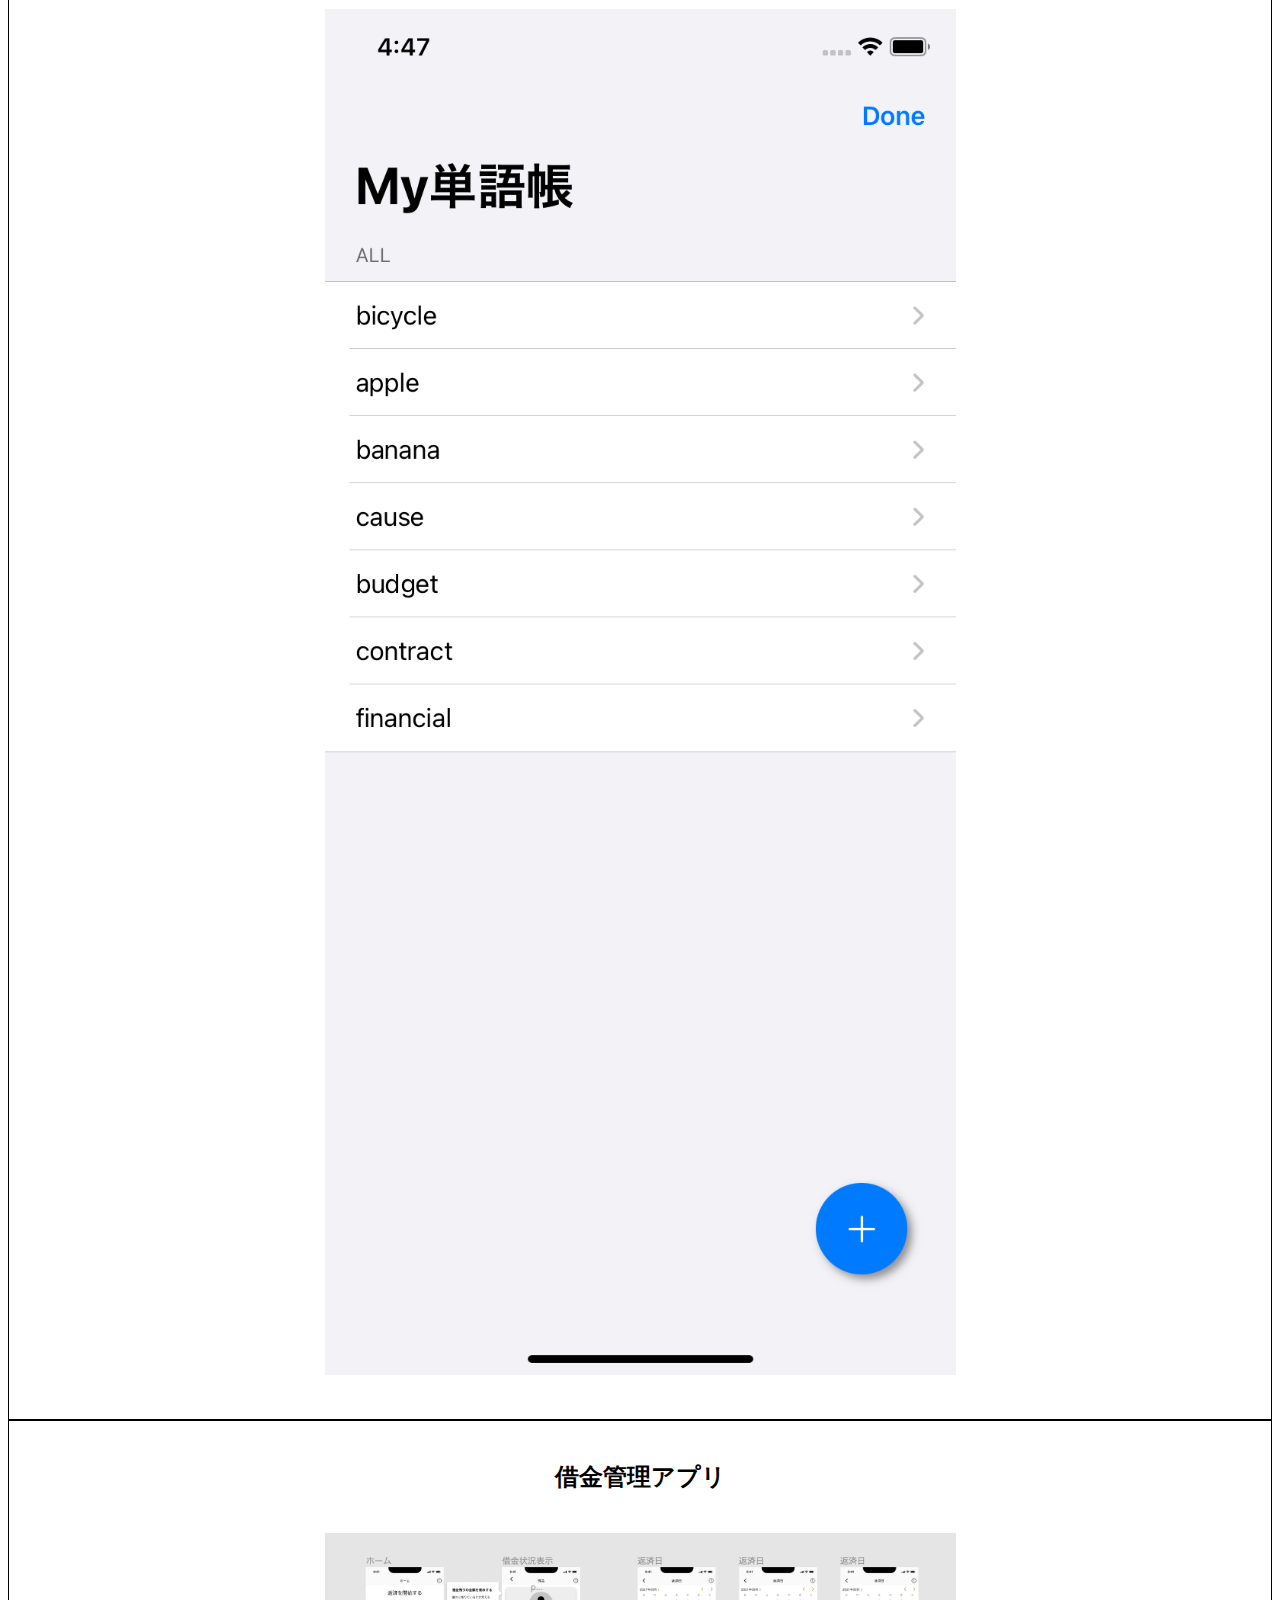
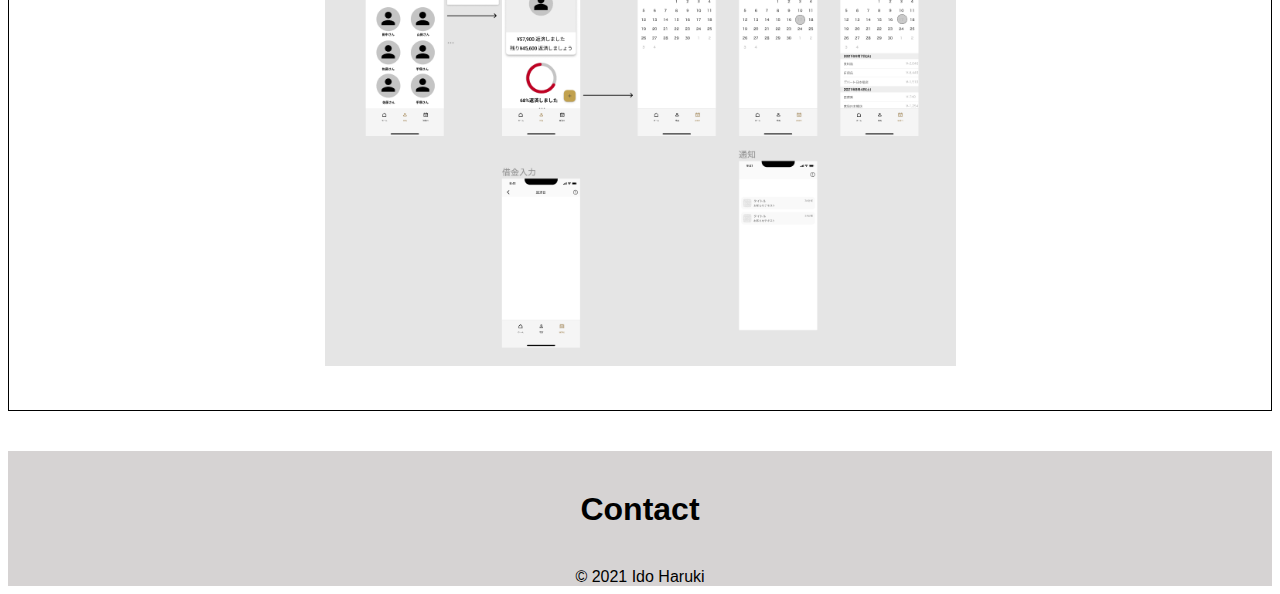
==== commit aa030c98: "add skills" ====
--- a/index.html
+++ b/index.html
@@ -194,6 +194,44 @@
               友人と参加するハッカソンで使用したり、現在開発中のモバイルアプリのバックエンドをこちらの言語で作り直したりと考えております。
             </p>
           </div>
+          <div class="col-md-4 col-xs-12">
+            <h2>MySQL</h2>
+            <div class="skill-icon">
+
+
+              <img src="https://cdn.jsdelivr.net/gh/devicons/devicon/icons/mysql/mysql-original-wordmark.svg"
+                width="100" alt="flutter">
+            </div>
+            <p class="skill-text">
+              研究で1秒ごとの物体の位置情報を格納するために使用しました。<br>
+              本格的にバックエンドの学習を開始し、再度体系的に学び直しております。
+            </p>
+          </div>
+          <div class="col-md-4 col-xs-12">
+            <h2>Docker</h2>
+            <div class="skill-icon">
+
+              <img src="https://cdn.jsdelivr.net/gh/devicons/devicon/icons/docker/docker-original.svg" width="100"
+                alt="flutter">
+            </div>
+            <p class="skill-text">
+              サーバサイドの開発環境を構築するために学習しております。<br>
+              基本的なコマンド操作とやDockerFile、Docker-composeをを使うことができます。 
+            </p>
+          </div>
+          <div class="col-md-4 col-xs-12">
+            <h2>Figma</h2>
+            <div class="skill-icon">
+
+
+              <img src="https://cdn.jsdelivr.net/gh/devicons/devicon/icons/figma/figma-original.svg" width="100"
+                alt="flutter">
+            </div>
+            <p class="skill-text">
+              個人開発のデザインを作るために学習しました。<br>
+              簡単なデザインであれば、テンプレなどから改良しながら作ることができます。
+            </p>
+          </div>
         </div>
       </div>
     </section>
